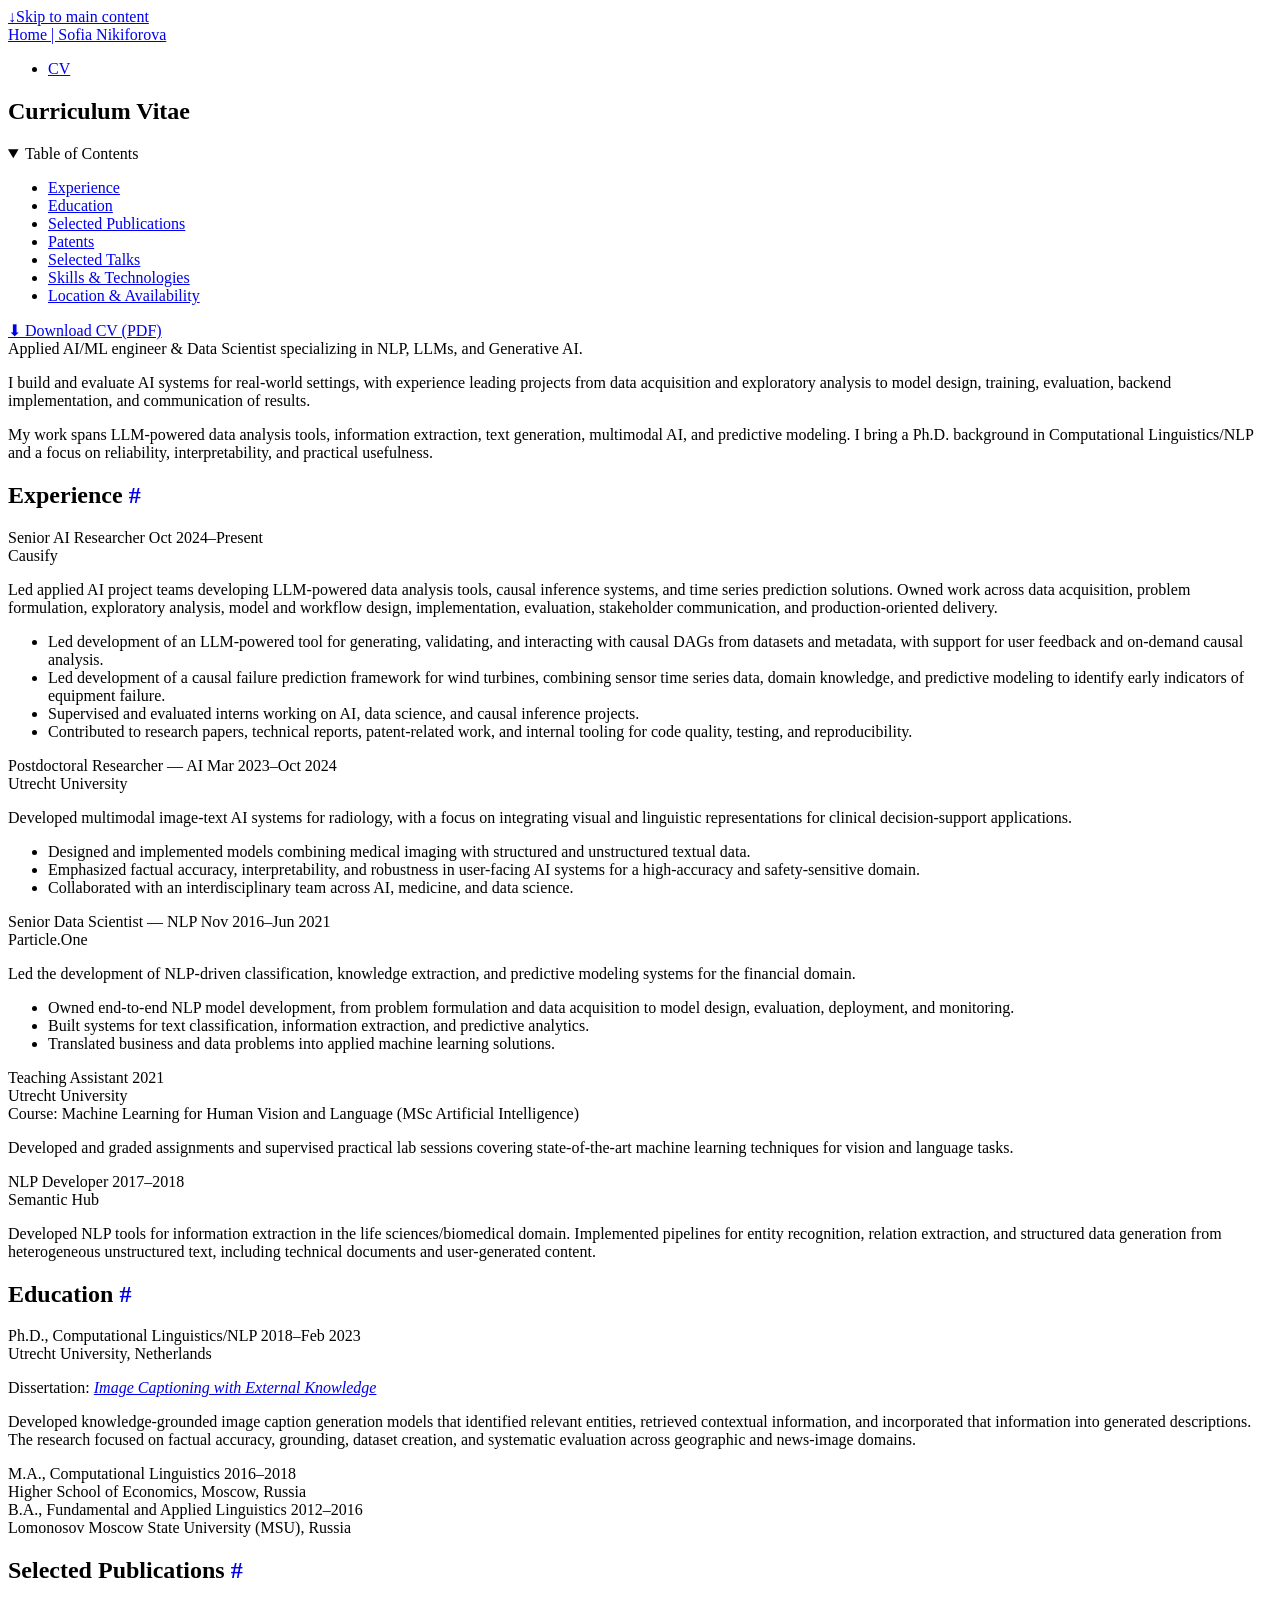
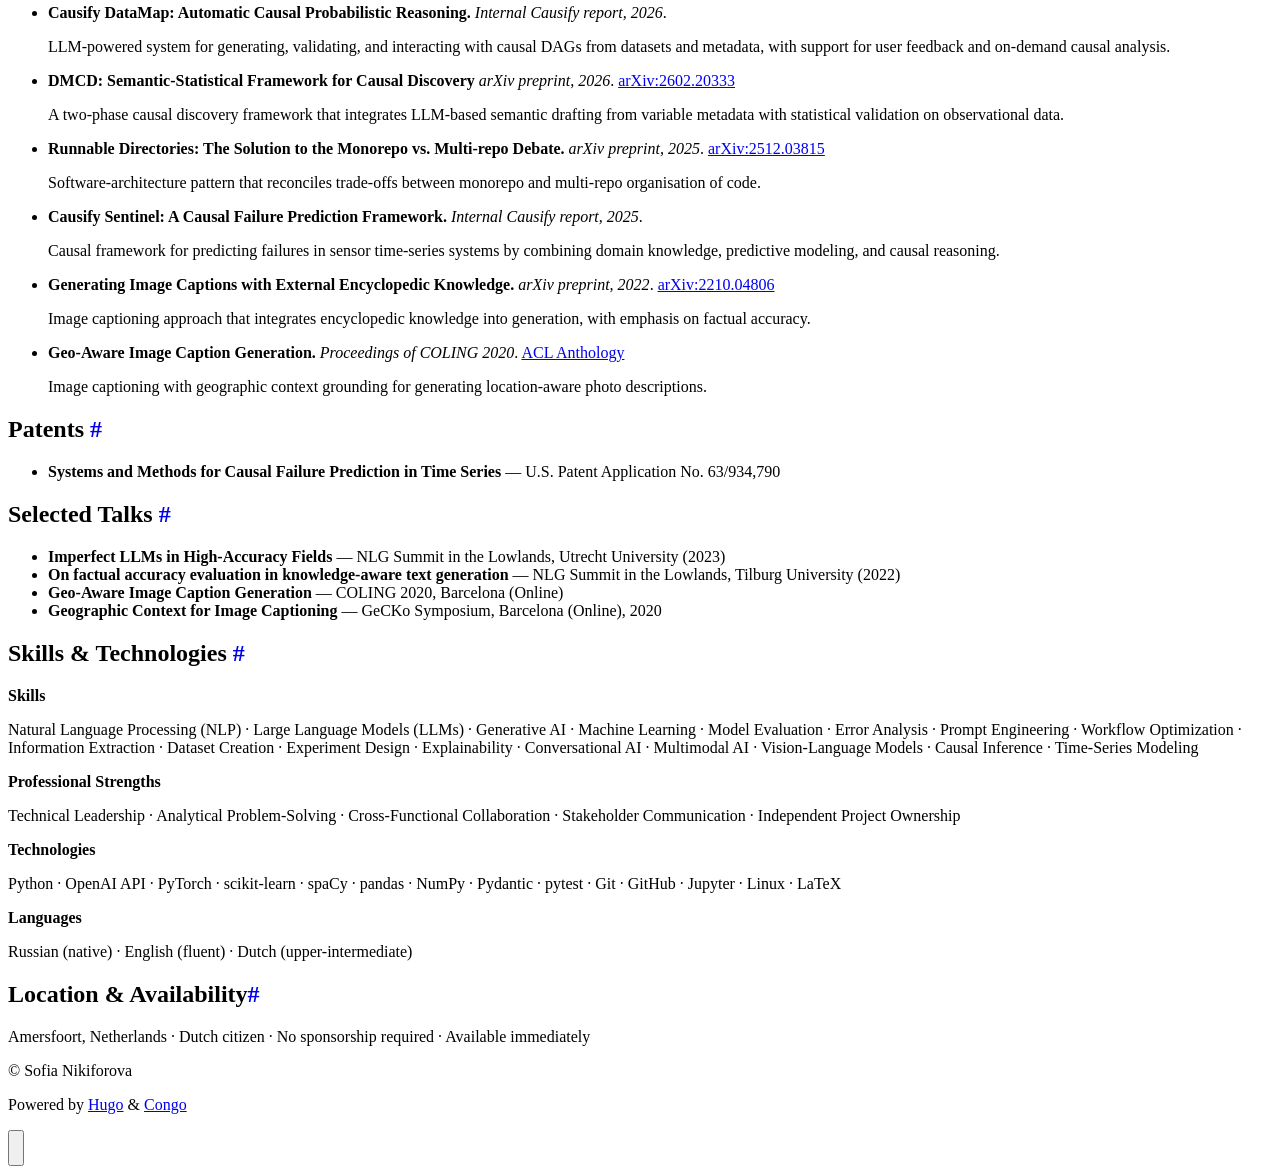
==== cv/index.html @ 7702ff97 "Update CV" ====
<!doctype html><html lang=en dir=ltr class=scroll-smooth data-default-appearance=light data-auto-appearance=true><head><meta charset=utf-8><meta name=viewport content="width=device-width,initial-scale=1"><meta name=theme-color content="#FFFFFF"><title>Curriculum Vitae &#183; Sofia Nikiforova</title><meta name=title content="Curriculum Vitae &#183; Sofia Nikiforova"><script type=text/javascript src=https://sonniki.github.io/js/appearance.min.8a082f81b27f3cb2ee528df0b0bdc39787034cf2cc34d4669fbc9977c929023c.js integrity="sha256-iggvgbJ/PLLuUo3wsL3Dl4cDTPLMNNRmn7yZd8kpAjw="></script><link type=text/css rel=stylesheet href=https://sonniki.github.io/css/main.bundle.min.de6f5c8f302bc5f2a1c1e09c4797aeeb0cb0e0ff5f4eeaa808aaedce26b57573.css integrity="sha256-3m9cjzArxfKhweCcR5eu6wyw4P9fTuqoCKrtzia1dXM="><meta name=description content="
      Curriculum vitae of Sofia Nikiforova.
    "><link rel=canonical href=https://sonniki.github.io/cv/><link rel=apple-touch-icon sizes=180x180 href=/apple-touch-icon.png><link rel=icon type=image/png sizes=32x32 href=/favicon-32x32.png><link rel=icon type=image/png sizes=16x16 href=/favicon-16x16.png><link rel=manifest href=/site.webmanifest><meta property="og:url" content="https://sonniki.github.io/cv/"><meta property="og:site_name" content="Sofia Nikiforova"><meta property="og:title" content="Curriculum Vitae"><meta property="og:description" content="Curriculum vitae of Sofia Nikiforova."><meta property="og:locale" content="en"><meta property="og:type" content="article"><meta name=twitter:card content="summary"><meta name=twitter:title content="Curriculum Vitae"><meta name=twitter:description content="Curriculum vitae of Sofia Nikiforova."><script type=application/ld+json>{"@context":"https://schema.org","@type":"Article","articleSection":"Sofia (Sonya) Nikiforova","name":"Curriculum Vitae","headline":"Curriculum Vitae","description":"Curriculum vitae of Sofia Nikiforova.","inLanguage":"en","url":"https:\/\/sonniki.github.io\/cv\/","author":{"@type":"Person","name":"Sofia (Sonya) Nikiforova"},"mainEntityOfPage":"true","wordCount":"833"}</script><script type=application/ld+json>{"@context":"https://schema.org","@type":"BreadcrumbList","itemListElement":[{"@type":"ListItem","item":"https://sonniki.github.io/","name":"Sofia ( Sonya) Nikiforova","position":1},{"@type":"ListItem","name":"Curriculum Vitae","position":2}]}</script><meta name=author content="Sofia (Sonya) Nikiforova"><link href=https://www.linkedin.com/in/sofia-nikiforova-730447131 rel=me><link href=https://github.com/sonniki rel=me><link href="https://scholar.google.com/citations?user=Tr-brwYAAAAJ&amp;hl=en&amp;oi=ao" rel=me></head><body class="m-auto flex h-screen max-w-7xl flex-col bg-neutral px-6 text-lg leading-7 text-neutral-900 dark:bg-neutral-800 dark:text-neutral sm:px-14 md:px-24 lg:px-32"><div id=the-top class="absolute flex self-center"><a class="-translate-y-8 rounded-b-lg bg-primary-200 px-3 py-1 text-sm focus:translate-y-0 dark:bg-neutral-600" href=#main-content><span class="pe-2 font-bold text-primary-600 dark:text-primary-400">&darr;</span>Skip to main content</a></div><header class="py-6 font-semibold text-neutral-900 dark:text-neutral sm:py-10 print:hidden"><nav class="flex items-start justify-between sm:items-center"><div class="flex flex-row items-center"><a class="decoration-primary-500 hover:underline hover:decoration-2 hover:underline-offset-2" rel=me href=/>Home | Sofia Nikiforova</a></div><ul class="flex list-none flex-col text-end sm:flex-row"><li class="group mb-1 sm:mb-0 sm:me-7 sm:last:me-0.5"><a href=/cv/ title="Curriculum Vitae"><span class="decoration-primary-500 group-hover:underline group-hover:decoration-2 group-hover:underline-offset-2">CV</span></a></li></ul></nav></header><div class="relative flex grow flex-col"><main id=main-content class=grow><article><header class=max-w-prose><h1 class="mb-8 mt-0 text-4xl font-extrabold text-neutral-900 dark:text-neutral">Curriculum Vitae</h1></header><section class="prose mt-0 flex max-w-full flex-col dark:prose-invert lg:flex-row"><div class="order-first px-0 lg:order-last lg:max-w-xs lg:ps-8"><div class="toc pe-5 lg:sticky lg:top-10 print:hidden"><details open class="-ms-5 mt-0 overflow-hidden rounded-lg ps-5"><summary class="block cursor-pointer bg-neutral-100 py-1 ps-5 text-lg font-semibold text-neutral-800 dark:bg-neutral-700 dark:text-neutral-100 lg:hidden">Table of Contents</summary><div class="border-s border-dotted border-neutral-300 py-2 ps-5 dark:border-neutral-600"><nav id=TableOfContents><ul><li><a href=#experience>Experience</a></li><li><a href=#education>Education</a></li><li><a href=#selected-publications>Selected Publications</a></li><li><a href=#patents>Patents</a></li><li><a href=#selected-talks>Selected Talks</a></li><li><a href=#skills--technologies>Skills & Technologies</a></li><li><a href=#location>Location & Availability</a></li></ul></nav></div></details></div></div><div class="min-h-0 min-w-0 max-w-prose grow"><a class="inline-block !rounded-md bg-primary-600 px-4 py-1 !text-neutral !no-underline hover:!bg-primary-500 dark:bg-primary-800 dark:hover:!bg-primary-700" href=/files/cv_sofia_nikiforova.pdf target=_blank download=cv_sofia_nikiforova.pdf role=button>⬇ Download CV (PDF)</a><div class="lead !mb-9 text-xl">Applied AI/ML engineer & Data Scientist specializing in NLP, LLMs, and Generative AI.</div><p>I build and evaluate AI systems for real-world settings, with experience leading projects from data acquisition and exploratory analysis to model design, training, evaluation, backend implementation, and communication of results.</p><p>My work spans LLM-powered data analysis tools, information extraction, text generation, multimodal AI, and predictive modeling. I bring a Ph.D. background in Computational Linguistics/NLP and a focus on reliability, interpretability, and practical usefulness.</p><h2 id=experience class="relative group">Experience <span class="absolute top-0 w-6 transition-opacity opacity-0 -start-6 not-prose group-hover:opacity-100"><a class="group-hover:text-primary-300 dark:group-hover:text-neutral-700" style=text-decoration-line:none!important href=#experience aria-label=Anchor>#</a></span></h2><div class=cv-entry><div class=cv-entry-head><span class=cv-title>Senior AI Researcher</span>
<span class=cv-date>Oct 2024&ndash;Present</span></div><div class=cv-org>Causify</div></div><p>Led applied AI project teams developing LLM-powered data analysis tools, causal inference systems, and time series prediction solutions. Owned work across data acquisition, problem formulation, exploratory analysis, model and workflow design, implementation, evaluation, stakeholder communication, and production-oriented delivery.</p><ul><li>Led development of an LLM-powered tool for generating, validating, and interacting with causal DAGs from datasets and metadata, with support for user feedback and on-demand causal analysis.</li><li>Led development of a causal failure prediction framework for wind turbines, combining sensor time series data, domain knowledge, and predictive modeling to identify early indicators of equipment failure.</li><li>Supervised and evaluated interns working on AI, data science, and causal inference projects.</li><li>Contributed to research papers, technical reports, patent-related work, and internal tooling for code quality, testing, and reproducibility.</li></ul><div class=cv-entry><div class=cv-entry-head><span class=cv-title>Postdoctoral Researcher &mdash; AI</span>
<span class=cv-date>Mar 2023&ndash;Oct 2024</span></div><div class=cv-org>Utrecht University</div></div><p>Developed multimodal image-text AI systems for radiology, with a focus on integrating visual and linguistic representations for clinical decision-support applications.</p><ul><li>Designed and implemented models combining medical imaging with structured and unstructured textual data.</li><li>Emphasized factual accuracy, interpretability, and robustness in user-facing AI systems for a high-accuracy and safety-sensitive domain.</li><li>Collaborated with an interdisciplinary team across AI, medicine, and data science.</li></ul><div class=cv-entry><div class=cv-entry-head><span class=cv-title>Senior Data Scientist &mdash; NLP</span>
<span class=cv-date>Nov 2016&ndash;Jun 2021</span></div><div class=cv-org>Particle.One</div></div><p>Led the development of NLP-driven classification, knowledge extraction, and
predictive modeling systems for the financial domain.</p><ul><li>Owned end-to-end NLP model development, from problem formulation and data acquisition to model design, evaluation, deployment, and monitoring.</li><li>Built systems for text classification, information extraction, and predictive analytics.</li><li>Translated business and data problems into applied machine learning solutions.</li></ul><div class=cv-entry><div class=cv-entry-head><span class=cv-title>Teaching Assistant</span>
<span class=cv-date>2021</span></div><div class=cv-org>Utrecht University</div><div class=cv-note>Course: Machine Learning for Human Vision and Language (MSc Artificial Intelligence)</div></div><p>Developed and graded assignments and supervised practical lab sessions covering state-of-the-art machine learning techniques for vision and language tasks.</p><div class=cv-entry><div class=cv-entry-head><span class=cv-title>NLP Developer</span>
<span class=cv-date>2017&ndash;2018</span></div><div class=cv-org>Semantic Hub</div></div><p>Developed NLP tools for information extraction in the life
sciences/biomedical domain. Implemented pipelines for entity recognition,
relation extraction, and structured data generation from heterogeneous
unstructured text, including technical documents and user-generated content.</p><h2 id=education class="relative group">Education <span class="absolute top-0 w-6 transition-opacity opacity-0 -start-6 not-prose group-hover:opacity-100"><a class="group-hover:text-primary-300 dark:group-hover:text-neutral-700" style=text-decoration-line:none!important href=#education aria-label=Anchor>#</a></span></h2><div class=cv-entry><div class=cv-entry-head><span class=cv-title>Ph.D., Computational Linguistics/NLP</span>
<span class=cv-date>2018&ndash;Feb 2023</span></div><div class=cv-org>Utrecht University, Netherlands</div></div><p>Dissertation: <a href=https://research-portal.uu.nl/en/publications/image-captioning-with-external-knowledge/ target=_blank rel=noreferrer><em>Image Captioning with External Knowledge</em></a></p><p>Developed knowledge-grounded image caption generation models that identified relevant entities, retrieved contextual information, and incorporated that information into generated descriptions. The research focused on factual accuracy, grounding, dataset creation, and systematic evaluation across geographic and news-image domains.</p><div class=cv-entry><div class=cv-entry-head><span class=cv-title>M.A., Computational Linguistics</span>
<span class=cv-date>2016&ndash;2018</span></div><div class=cv-org>Higher School of Economics, Moscow, Russia</div></div><div class=cv-entry><div class=cv-entry-head><span class=cv-title>B.A., Fundamental and Applied Linguistics</span>
<span class=cv-date>2012&ndash;2016</span></div><div class=cv-org>Lomonosov Moscow State University (MSU), Russia</div></div><h2 id=selected-publications class="relative group">Selected Publications <span class="absolute top-0 w-6 transition-opacity opacity-0 -start-6 not-prose group-hover:opacity-100"><a class="group-hover:text-primary-300 dark:group-hover:text-neutral-700" style=text-decoration-line:none!important href=#selected-publications aria-label=Anchor>#</a></span></h2><ul><li><p><strong>Causify DataMap: Automatic Causal Probabilistic Reasoning.</strong> <em>Internal Causify report, 2026</em>.</p><p><span class=pub-summary>LLM-powered system for generating, validating, and interacting with causal DAGs from datasets and metadata, with support for user feedback and on-demand causal analysis.</span></p></li><li><p><strong>DMCD: Semantic-Statistical Framework for Causal Discovery</strong> <em>arXiv preprint, 2026</em>. <a href=https://arxiv.org/abs/2602.20333 target=_blank rel=noreferrer>arXiv:2602.20333</a></p><p><span class=pub-summary>A two-phase causal discovery framework that integrates LLM-based semantic drafting from variable metadata with statistical validation on observational data.</span></p></li><li><p><strong>Runnable Directories: The Solution to the Monorepo vs. Multi-repo Debate.</strong> <em>arXiv preprint, 2025</em>. <a href=https://arxiv.org/abs/2512.03815 target=_blank rel=noreferrer>arXiv:2512.03815</a></p><p><span class=pub-summary>Software-architecture pattern that reconciles trade-offs between monorepo and multi-repo organisation of code.</span></p></li><li><p><strong>Causify Sentinel: A Causal Failure Prediction Framework.</strong> <em>Internal Causify report, 2025</em>.</p><p><span class=pub-summary>Causal framework for predicting failures in sensor time-series systems by combining domain knowledge, predictive modeling, and causal reasoning.</span></p></li><li><p><strong>Generating Image Captions with External Encyclopedic Knowledge.</strong> <em>arXiv preprint, 2022</em>. <a href=https://arxiv.org/abs/2210.04806 target=_blank rel=noreferrer>arXiv:2210.04806</a></p><p><span class=pub-summary>Image captioning approach that integrates encyclopedic knowledge into generation, with emphasis on factual accuracy.</span></p></li><li><p><strong>Geo-Aware Image Caption Generation.</strong> <em>Proceedings of COLING 2020</em>. <a href=https://aclanthology.org/2020.coling-main.280/ target=_blank rel=noreferrer>ACL Anthology</a></p><p><span class=pub-summary>Image captioning with geographic context grounding for generating location-aware photo descriptions.</span></p></li></ul><h2 id=patents class="relative group">Patents <span class="absolute top-0 w-6 transition-opacity opacity-0 -start-6 not-prose group-hover:opacity-100"><a class="group-hover:text-primary-300 dark:group-hover:text-neutral-700" style=text-decoration-line:none!important href=#patents aria-label=Anchor>#</a></span></h2><ul><li><strong>Systems and Methods for Causal Failure Prediction in Time Series</strong> — U.S. Patent Application No. 63/934,790</li></ul><h2 id=selected-talks class="relative group">Selected Talks <span class="absolute top-0 w-6 transition-opacity opacity-0 -start-6 not-prose group-hover:opacity-100"><a class="group-hover:text-primary-300 dark:group-hover:text-neutral-700" style=text-decoration-line:none!important href=#selected-talks aria-label=Anchor>#</a></span></h2><ul><li><strong>Imperfect LLMs in High-Accuracy Fields</strong> — NLG Summit in the Lowlands, Utrecht University (2023)</li><li><strong>On factual accuracy evaluation in knowledge-aware text generation</strong> — NLG Summit in the Lowlands, Tilburg University (2022)</li><li><strong>Geo-Aware Image Caption Generation</strong> — COLING 2020, Barcelona (Online)</li><li><strong>Geographic Context for Image Captioning</strong> — GeCKo Symposium, Barcelona (Online), 2020</li></ul><h2 id=skills--technologies class="relative group">Skills & Technologies <span class="absolute top-0 w-6 transition-opacity opacity-0 -start-6 not-prose group-hover:opacity-100"><a class="group-hover:text-primary-300 dark:group-hover:text-neutral-700" style=text-decoration-line:none!important href=#skills--technologies aria-label=Anchor>#</a></span></h2><p><strong>Skills</strong></p><p>Natural Language Processing (NLP) · Large Language Models (LLMs) · Generative AI · Machine Learning · Model Evaluation · Error Analysis · Prompt Engineering · Workflow Optimization · Information Extraction · Dataset Creation · Experiment Design · Explainability · Conversational AI · Multimodal AI · Vision-Language Models · Causal Inference · Time-Series Modeling</p><p><strong>Professional Strengths</strong></p><p>Technical Leadership · Analytical Problem-Solving · Cross-Functional Collaboration · Stakeholder Communication · Independent Project Ownership</p><p><strong>Technologies</strong></p><p>Python · OpenAI API · PyTorch · scikit-learn · spaCy · pandas · NumPy · Pydantic · pytest · Git · GitHub · Jupyter · Linux · LaTeX</p><p><strong>Languages</strong></p><p>Russian (native) · English (fluent) · Dutch (upper-intermediate)</p><h2 id=location class="relative group">Location & Availability<span class="absolute top-0 w-6 transition-opacity opacity-0 -start-6 not-prose group-hover:opacity-100"><a class="group-hover:text-primary-300 dark:group-hover:text-neutral-700" style=text-decoration-line:none!important href=#location aria-label=Anchor>#</a></span></h2><p>Amersfoort, Netherlands · Dutch citizen · No sponsorship required · Available immediately</p></div></section><footer class="max-w-prose pt-8 print:hidden"></footer></article></main><div class="pointer-events-none absolute bottom-0 end-0 top-[100vh] w-12" id=to-top hidden=true><a href=#the-top class="pointer-events-auto sticky top-[calc(100vh-5.5rem)] flex h-12 w-12 items-center justify-center rounded-full bg-neutral/50 text-xl text-neutral-700 backdrop-blur hover:text-primary-600 dark:bg-neutral-800/50 dark:text-neutral dark:hover:text-primary-400" aria-label="Scroll to top" title="Scroll to top">&uarr;</a></div><footer class="py-10 print:hidden"><div class="flex items-center justify-between"><div><p class="text-sm text-neutral-500 dark:text-neutral-400">© Sofia Nikiforova</p><p class="text-xs text-neutral-500 dark:text-neutral-400">Powered by <a class="hover:underline hover:decoration-primary-400 hover:text-primary-500" href=https://gohugo.io/ target=_blank rel="noopener noreferrer">Hugo</a> & <a class="hover:underline hover:decoration-primary-400 hover:text-primary-500" href=https://github.com/jpanther/congo target=_blank rel="noopener noreferrer">Congo</a></p></div><div class="flex flex-row items-center"><div class="me-14 cursor-pointer text-sm text-neutral-700 hover:text-primary-600 dark:text-neutral dark:hover:text-primary-400"><button id=appearance-switcher-0 type=button aria-label="appearance switcher"><div class="flex h-12 w-12 items-center justify-center dark:hidden" title="Switch to dark appearance"><span class="icon relative inline-block px-1 align-text-bottom"><svg viewBox="0 0 512 512"><path fill="currentColor" d="M32 256C32 132.2 132.3 32 255.8 32c11.36.0 29.7 1.668 40.9 3.746 9.616 1.777 11.75 14.63 3.279 19.44C245 86.5 211.2 144.6 211.2 207.8c0 109.7 99.71 193 208.3 172.3 9.561-1.805 16.28 9.324 10.11 16.95C387.9 448.6 324.8 480 255.8 480 132.1 480 32 379.6 32 256z"/></svg></span></div><div class="hidden h-12 w-12 items-center justify-center dark:flex" title="Switch to light appearance"><span class="icon relative inline-block px-1 align-text-bottom"><svg viewBox="0 0 512 512"><path fill="currentColor" d="M256 159.1c-53.02.0-95.1 42.98-95.1 95.1s41.2 96.9 95.1 96.9 95.1-42.98 95.1-95.1S309 159.1 256 159.1zM509.3 347l-63.2-91.9 63.15-91.01c6.332-9.125 1.104-21.74-9.826-23.72l-109-19.7-19.7-109c-1.975-10.93-14.59-16.16-23.72-9.824L256 65.89 164.1 2.736c-9.125-6.332-21.74-1.107-23.72 9.824L121.6 121.6 12.56 141.3C1.633 143.2-3.596 155.9 2.736 164.1L65.89 256 2.74 347.01c-6.332 9.125-1.105 21.74 9.824 23.72l109 19.7 19.7 109c1.975 10.93 14.59 16.16 23.72 9.824L256 446.1l91.01 63.15c9.127 6.334 21.75 1.107 23.72-9.822l19.7-109 109-19.7C510.4 368.8 515.6 356.1 509.3 347zM256 383.1c-70.69.0-127.1-57.31-127.1-127.1.0-70.69 57.31-127.1 127.1-127.1S383.1 186.2 383.1 256c0 70.7-56.4 127.1-127.1 127.1z"/></svg></span></div></button></div></div></div></footer></div></body></html>
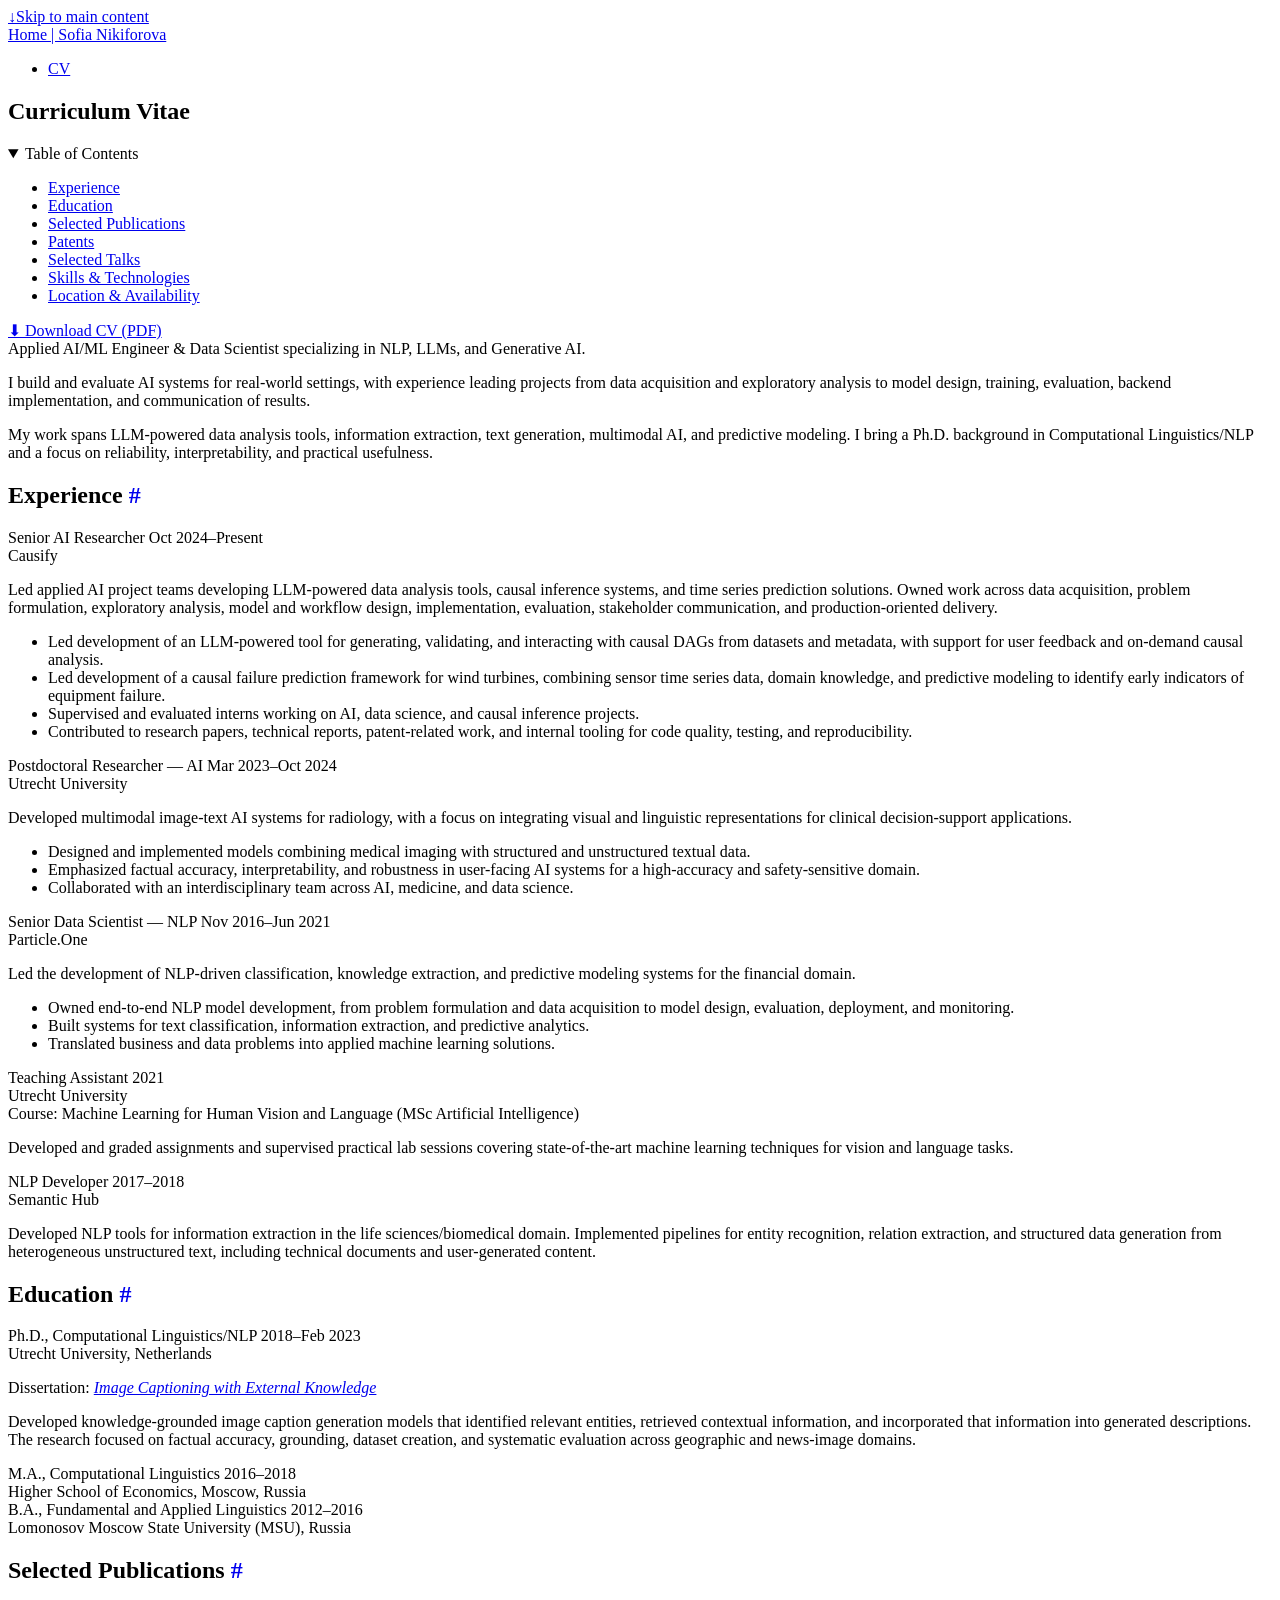
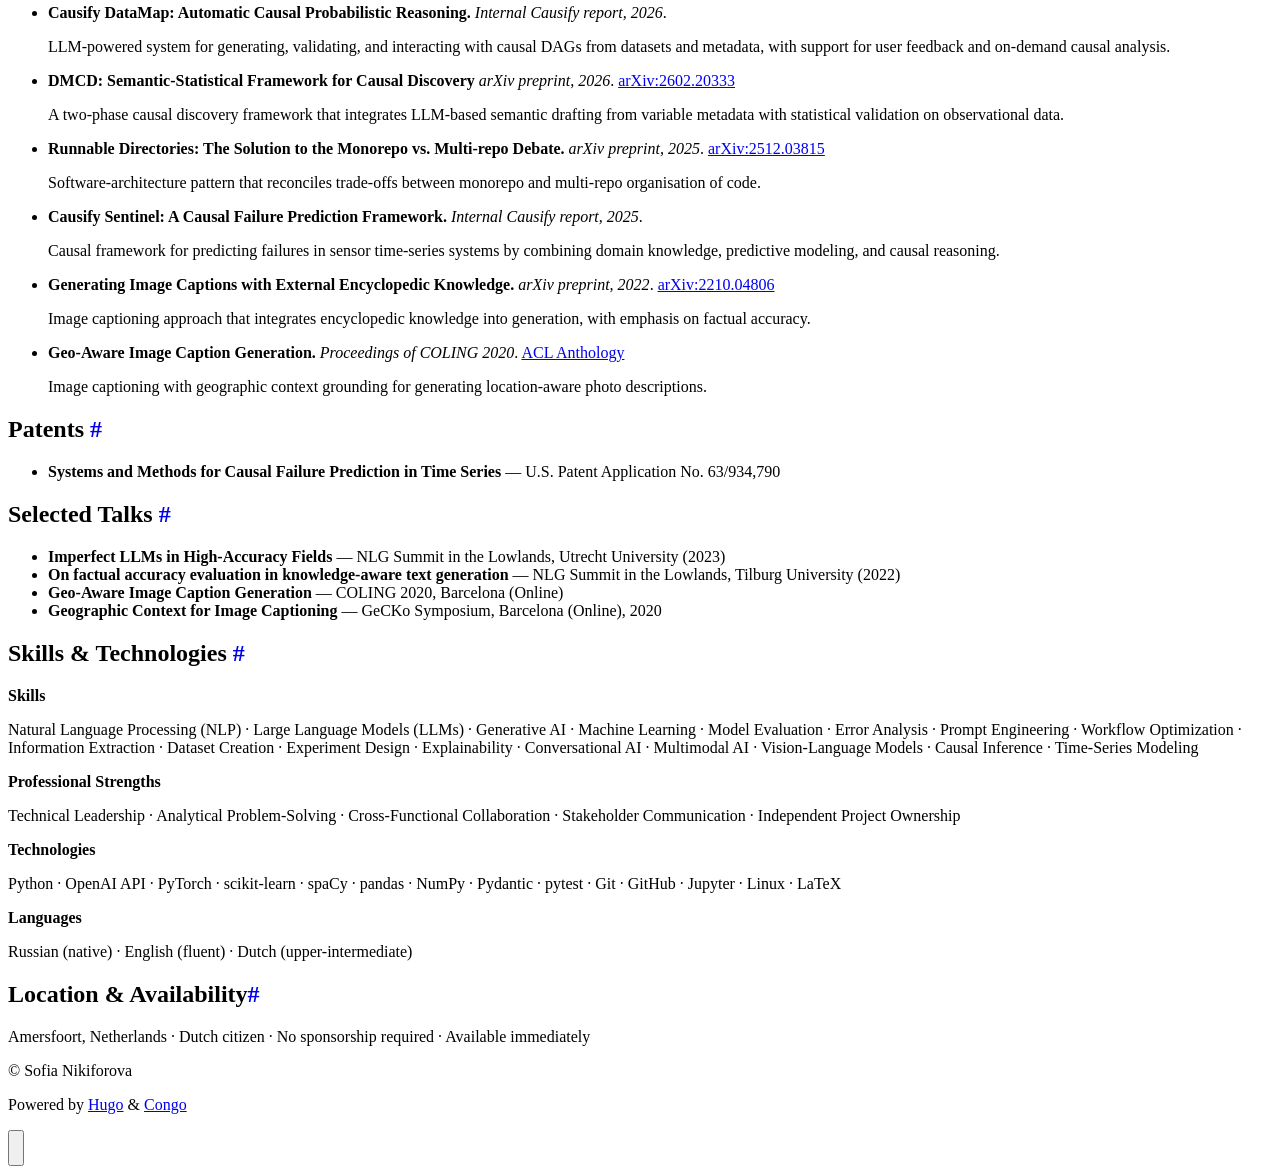
==== commit f14e8a0c: "Fix nit" ====
--- a/cv/index.html
+++ b/cv/index.html
@@ -1,6 +1,6 @@
 <!doctype html><html lang=en dir=ltr class=scroll-smooth data-default-appearance=light data-auto-appearance=true><head><meta charset=utf-8><meta name=viewport content="width=device-width,initial-scale=1"><meta name=theme-color content="#FFFFFF"><title>Curriculum Vitae &#183; Sofia Nikiforova</title><meta name=title content="Curriculum Vitae &#183; Sofia Nikiforova"><script type=text/javascript src=https://sonniki.github.io/js/appearance.min.8a082f81b27f3cb2ee528df0b0bdc39787034cf2cc34d4669fbc9977c929023c.js integrity="sha256-iggvgbJ/PLLuUo3wsL3Dl4cDTPLMNNRmn7yZd8kpAjw="></script><link type=text/css rel=stylesheet href=https://sonniki.github.io/css/main.bundle.min.de6f5c8f302bc5f2a1c1e09c4797aeeb0cb0e0ff5f4eeaa808aaedce26b57573.css integrity="sha256-3m9cjzArxfKhweCcR5eu6wyw4P9fTuqoCKrtzia1dXM="><meta name=description content="
       Curriculum vitae of Sofia Nikiforova.
-    "><link rel=canonical href=https://sonniki.github.io/cv/><link rel=apple-touch-icon sizes=180x180 href=/apple-touch-icon.png><link rel=icon type=image/png sizes=32x32 href=/favicon-32x32.png><link rel=icon type=image/png sizes=16x16 href=/favicon-16x16.png><link rel=manifest href=/site.webmanifest><meta property="og:url" content="https://sonniki.github.io/cv/"><meta property="og:site_name" content="Sofia Nikiforova"><meta property="og:title" content="Curriculum Vitae"><meta property="og:description" content="Curriculum vitae of Sofia Nikiforova."><meta property="og:locale" content="en"><meta property="og:type" content="article"><meta name=twitter:card content="summary"><meta name=twitter:title content="Curriculum Vitae"><meta name=twitter:description content="Curriculum vitae of Sofia Nikiforova."><script type=application/ld+json>{"@context":"https://schema.org","@type":"Article","articleSection":"Sofia (Sonya) Nikiforova","name":"Curriculum Vitae","headline":"Curriculum Vitae","description":"Curriculum vitae of Sofia Nikiforova.","inLanguage":"en","url":"https:\/\/sonniki.github.io\/cv\/","author":{"@type":"Person","name":"Sofia (Sonya) Nikiforova"},"mainEntityOfPage":"true","wordCount":"833"}</script><script type=application/ld+json>{"@context":"https://schema.org","@type":"BreadcrumbList","itemListElement":[{"@type":"ListItem","item":"https://sonniki.github.io/","name":"Sofia ( Sonya) Nikiforova","position":1},{"@type":"ListItem","name":"Curriculum Vitae","position":2}]}</script><meta name=author content="Sofia (Sonya) Nikiforova"><link href=https://www.linkedin.com/in/sofia-nikiforova-730447131 rel=me><link href=https://github.com/sonniki rel=me><link href="https://scholar.google.com/citations?user=Tr-brwYAAAAJ&amp;hl=en&amp;oi=ao" rel=me></head><body class="m-auto flex h-screen max-w-7xl flex-col bg-neutral px-6 text-lg leading-7 text-neutral-900 dark:bg-neutral-800 dark:text-neutral sm:px-14 md:px-24 lg:px-32"><div id=the-top class="absolute flex self-center"><a class="-translate-y-8 rounded-b-lg bg-primary-200 px-3 py-1 text-sm focus:translate-y-0 dark:bg-neutral-600" href=#main-content><span class="pe-2 font-bold text-primary-600 dark:text-primary-400">&darr;</span>Skip to main content</a></div><header class="py-6 font-semibold text-neutral-900 dark:text-neutral sm:py-10 print:hidden"><nav class="flex items-start justify-between sm:items-center"><div class="flex flex-row items-center"><a class="decoration-primary-500 hover:underline hover:decoration-2 hover:underline-offset-2" rel=me href=/>Home | Sofia Nikiforova</a></div><ul class="flex list-none flex-col text-end sm:flex-row"><li class="group mb-1 sm:mb-0 sm:me-7 sm:last:me-0.5"><a href=/cv/ title="Curriculum Vitae"><span class="decoration-primary-500 group-hover:underline group-hover:decoration-2 group-hover:underline-offset-2">CV</span></a></li></ul></nav></header><div class="relative flex grow flex-col"><main id=main-content class=grow><article><header class=max-w-prose><h1 class="mb-8 mt-0 text-4xl font-extrabold text-neutral-900 dark:text-neutral">Curriculum Vitae</h1></header><section class="prose mt-0 flex max-w-full flex-col dark:prose-invert lg:flex-row"><div class="order-first px-0 lg:order-last lg:max-w-xs lg:ps-8"><div class="toc pe-5 lg:sticky lg:top-10 print:hidden"><details open class="-ms-5 mt-0 overflow-hidden rounded-lg ps-5"><summary class="block cursor-pointer bg-neutral-100 py-1 ps-5 text-lg font-semibold text-neutral-800 dark:bg-neutral-700 dark:text-neutral-100 lg:hidden">Table of Contents</summary><div class="border-s border-dotted border-neutral-300 py-2 ps-5 dark:border-neutral-600"><nav id=TableOfContents><ul><li><a href=#experience>Experience</a></li><li><a href=#education>Education</a></li><li><a href=#selected-publications>Selected Publications</a></li><li><a href=#patents>Patents</a></li><li><a href=#selected-talks>Selected Talks</a></li><li><a href=#skills--technologies>Skills & Technologies</a></li><li><a href=#location>Location & Availability</a></li></ul></nav></div></details></div></div><div class="min-h-0 min-w-0 max-w-prose grow"><a class="inline-block !rounded-md bg-primary-600 px-4 py-1 !text-neutral !no-underline hover:!bg-primary-500 dark:bg-primary-800 dark:hover:!bg-primary-700" href=/files/cv_sofia_nikiforova.pdf target=_blank download=cv_sofia_nikiforova.pdf role=button>⬇ Download CV (PDF)</a><div class="lead !mb-9 text-xl">Applied AI/ML engineer & Data Scientist specializing in NLP, LLMs, and Generative AI.</div><p>I build and evaluate AI systems for real-world settings, with experience leading projects from data acquisition and exploratory analysis to model design, training, evaluation, backend implementation, and communication of results.</p><p>My work spans LLM-powered data analysis tools, information extraction, text generation, multimodal AI, and predictive modeling. I bring a Ph.D. background in Computational Linguistics/NLP and a focus on reliability, interpretability, and practical usefulness.</p><h2 id=experience class="relative group">Experience <span class="absolute top-0 w-6 transition-opacity opacity-0 -start-6 not-prose group-hover:opacity-100"><a class="group-hover:text-primary-300 dark:group-hover:text-neutral-700" style=text-decoration-line:none!important href=#experience aria-label=Anchor>#</a></span></h2><div class=cv-entry><div class=cv-entry-head><span class=cv-title>Senior AI Researcher</span>
+    "><link rel=canonical href=https://sonniki.github.io/cv/><link rel=apple-touch-icon sizes=180x180 href=/apple-touch-icon.png><link rel=icon type=image/png sizes=32x32 href=/favicon-32x32.png><link rel=icon type=image/png sizes=16x16 href=/favicon-16x16.png><link rel=manifest href=/site.webmanifest><meta property="og:url" content="https://sonniki.github.io/cv/"><meta property="og:site_name" content="Sofia Nikiforova"><meta property="og:title" content="Curriculum Vitae"><meta property="og:description" content="Curriculum vitae of Sofia Nikiforova."><meta property="og:locale" content="en"><meta property="og:type" content="article"><meta name=twitter:card content="summary"><meta name=twitter:title content="Curriculum Vitae"><meta name=twitter:description content="Curriculum vitae of Sofia Nikiforova."><script type=application/ld+json>{"@context":"https://schema.org","@type":"Article","articleSection":"Sofia (Sonya) Nikiforova","name":"Curriculum Vitae","headline":"Curriculum Vitae","description":"Curriculum vitae of Sofia Nikiforova.","inLanguage":"en","url":"https:\/\/sonniki.github.io\/cv\/","author":{"@type":"Person","name":"Sofia (Sonya) Nikiforova"},"mainEntityOfPage":"true","wordCount":"833"}</script><script type=application/ld+json>{"@context":"https://schema.org","@type":"BreadcrumbList","itemListElement":[{"@type":"ListItem","item":"https://sonniki.github.io/","name":"Sofia ( Sonya) Nikiforova","position":1},{"@type":"ListItem","name":"Curriculum Vitae","position":2}]}</script><meta name=author content="Sofia (Sonya) Nikiforova"><link href=https://www.linkedin.com/in/sofia-nikiforova-730447131 rel=me><link href=https://github.com/sonniki rel=me><link href="https://scholar.google.com/citations?user=Tr-brwYAAAAJ&amp;hl=en&amp;oi=ao" rel=me></head><body class="m-auto flex h-screen max-w-7xl flex-col bg-neutral px-6 text-lg leading-7 text-neutral-900 dark:bg-neutral-800 dark:text-neutral sm:px-14 md:px-24 lg:px-32"><div id=the-top class="absolute flex self-center"><a class="-translate-y-8 rounded-b-lg bg-primary-200 px-3 py-1 text-sm focus:translate-y-0 dark:bg-neutral-600" href=#main-content><span class="pe-2 font-bold text-primary-600 dark:text-primary-400">&darr;</span>Skip to main content</a></div><header class="py-6 font-semibold text-neutral-900 dark:text-neutral sm:py-10 print:hidden"><nav class="flex items-start justify-between sm:items-center"><div class="flex flex-row items-center"><a class="decoration-primary-500 hover:underline hover:decoration-2 hover:underline-offset-2" rel=me href=/>Home | Sofia Nikiforova</a></div><ul class="flex list-none flex-col text-end sm:flex-row"><li class="group mb-1 sm:mb-0 sm:me-7 sm:last:me-0.5"><a href=/cv/ title="Curriculum Vitae"><span class="decoration-primary-500 group-hover:underline group-hover:decoration-2 group-hover:underline-offset-2">CV</span></a></li></ul></nav></header><div class="relative flex grow flex-col"><main id=main-content class=grow><article><header class=max-w-prose><h1 class="mb-8 mt-0 text-4xl font-extrabold text-neutral-900 dark:text-neutral">Curriculum Vitae</h1></header><section class="prose mt-0 flex max-w-full flex-col dark:prose-invert lg:flex-row"><div class="order-first px-0 lg:order-last lg:max-w-xs lg:ps-8"><div class="toc pe-5 lg:sticky lg:top-10 print:hidden"><details open class="-ms-5 mt-0 overflow-hidden rounded-lg ps-5"><summary class="block cursor-pointer bg-neutral-100 py-1 ps-5 text-lg font-semibold text-neutral-800 dark:bg-neutral-700 dark:text-neutral-100 lg:hidden">Table of Contents</summary><div class="border-s border-dotted border-neutral-300 py-2 ps-5 dark:border-neutral-600"><nav id=TableOfContents><ul><li><a href=#experience>Experience</a></li><li><a href=#education>Education</a></li><li><a href=#selected-publications>Selected Publications</a></li><li><a href=#patents>Patents</a></li><li><a href=#selected-talks>Selected Talks</a></li><li><a href=#skills--technologies>Skills & Technologies</a></li><li><a href=#location>Location & Availability</a></li></ul></nav></div></details></div></div><div class="min-h-0 min-w-0 max-w-prose grow"><a class="inline-block !rounded-md bg-primary-600 px-4 py-1 !text-neutral !no-underline hover:!bg-primary-500 dark:bg-primary-800 dark:hover:!bg-primary-700" href=/files/cv_sofia_nikiforova.pdf target=_blank download=cv_sofia_nikiforova.pdf role=button>⬇ Download CV (PDF)</a><div class="lead !mb-9 text-xl">Applied AI/ML Engineer & Data Scientist specializing in NLP, LLMs, and Generative AI.</div><p>I build and evaluate AI systems for real-world settings, with experience leading projects from data acquisition and exploratory analysis to model design, training, evaluation, backend implementation, and communication of results.</p><p>My work spans LLM-powered data analysis tools, information extraction, text generation, multimodal AI, and predictive modeling. I bring a Ph.D. background in Computational Linguistics/NLP and a focus on reliability, interpretability, and practical usefulness.</p><h2 id=experience class="relative group">Experience <span class="absolute top-0 w-6 transition-opacity opacity-0 -start-6 not-prose group-hover:opacity-100"><a class="group-hover:text-primary-300 dark:group-hover:text-neutral-700" style=text-decoration-line:none!important href=#experience aria-label=Anchor>#</a></span></h2><div class=cv-entry><div class=cv-entry-head><span class=cv-title>Senior AI Researcher</span>
 <span class=cv-date>Oct 2024&ndash;Present</span></div><div class=cv-org>Causify</div></div><p>Led applied AI project teams developing LLM-powered data analysis tools, causal inference systems, and time series prediction solutions. Owned work across data acquisition, problem formulation, exploratory analysis, model and workflow design, implementation, evaluation, stakeholder communication, and production-oriented delivery.</p><ul><li>Led development of an LLM-powered tool for generating, validating, and interacting with causal DAGs from datasets and metadata, with support for user feedback and on-demand causal analysis.</li><li>Led development of a causal failure prediction framework for wind turbines, combining sensor time series data, domain knowledge, and predictive modeling to identify early indicators of equipment failure.</li><li>Supervised and evaluated interns working on AI, data science, and causal inference projects.</li><li>Contributed to research papers, technical reports, patent-related work, and internal tooling for code quality, testing, and reproducibility.</li></ul><div class=cv-entry><div class=cv-entry-head><span class=cv-title>Postdoctoral Researcher &mdash; AI</span>
 <span class=cv-date>Mar 2023&ndash;Oct 2024</span></div><div class=cv-org>Utrecht University</div></div><p>Developed multimodal image-text AI systems for radiology, with a focus on integrating visual and linguistic representations for clinical decision-support applications.</p><ul><li>Designed and implemented models combining medical imaging with structured and unstructured textual data.</li><li>Emphasized factual accuracy, interpretability, and robustness in user-facing AI systems for a high-accuracy and safety-sensitive domain.</li><li>Collaborated with an interdisciplinary team across AI, medicine, and data science.</li></ul><div class=cv-entry><div class=cv-entry-head><span class=cv-title>Senior Data Scientist &mdash; NLP</span>
 <span class=cv-date>Nov 2016&ndash;Jun 2021</span></div><div class=cv-org>Particle.One</div></div><p>Led the development of NLP-driven classification, knowledge extraction, and
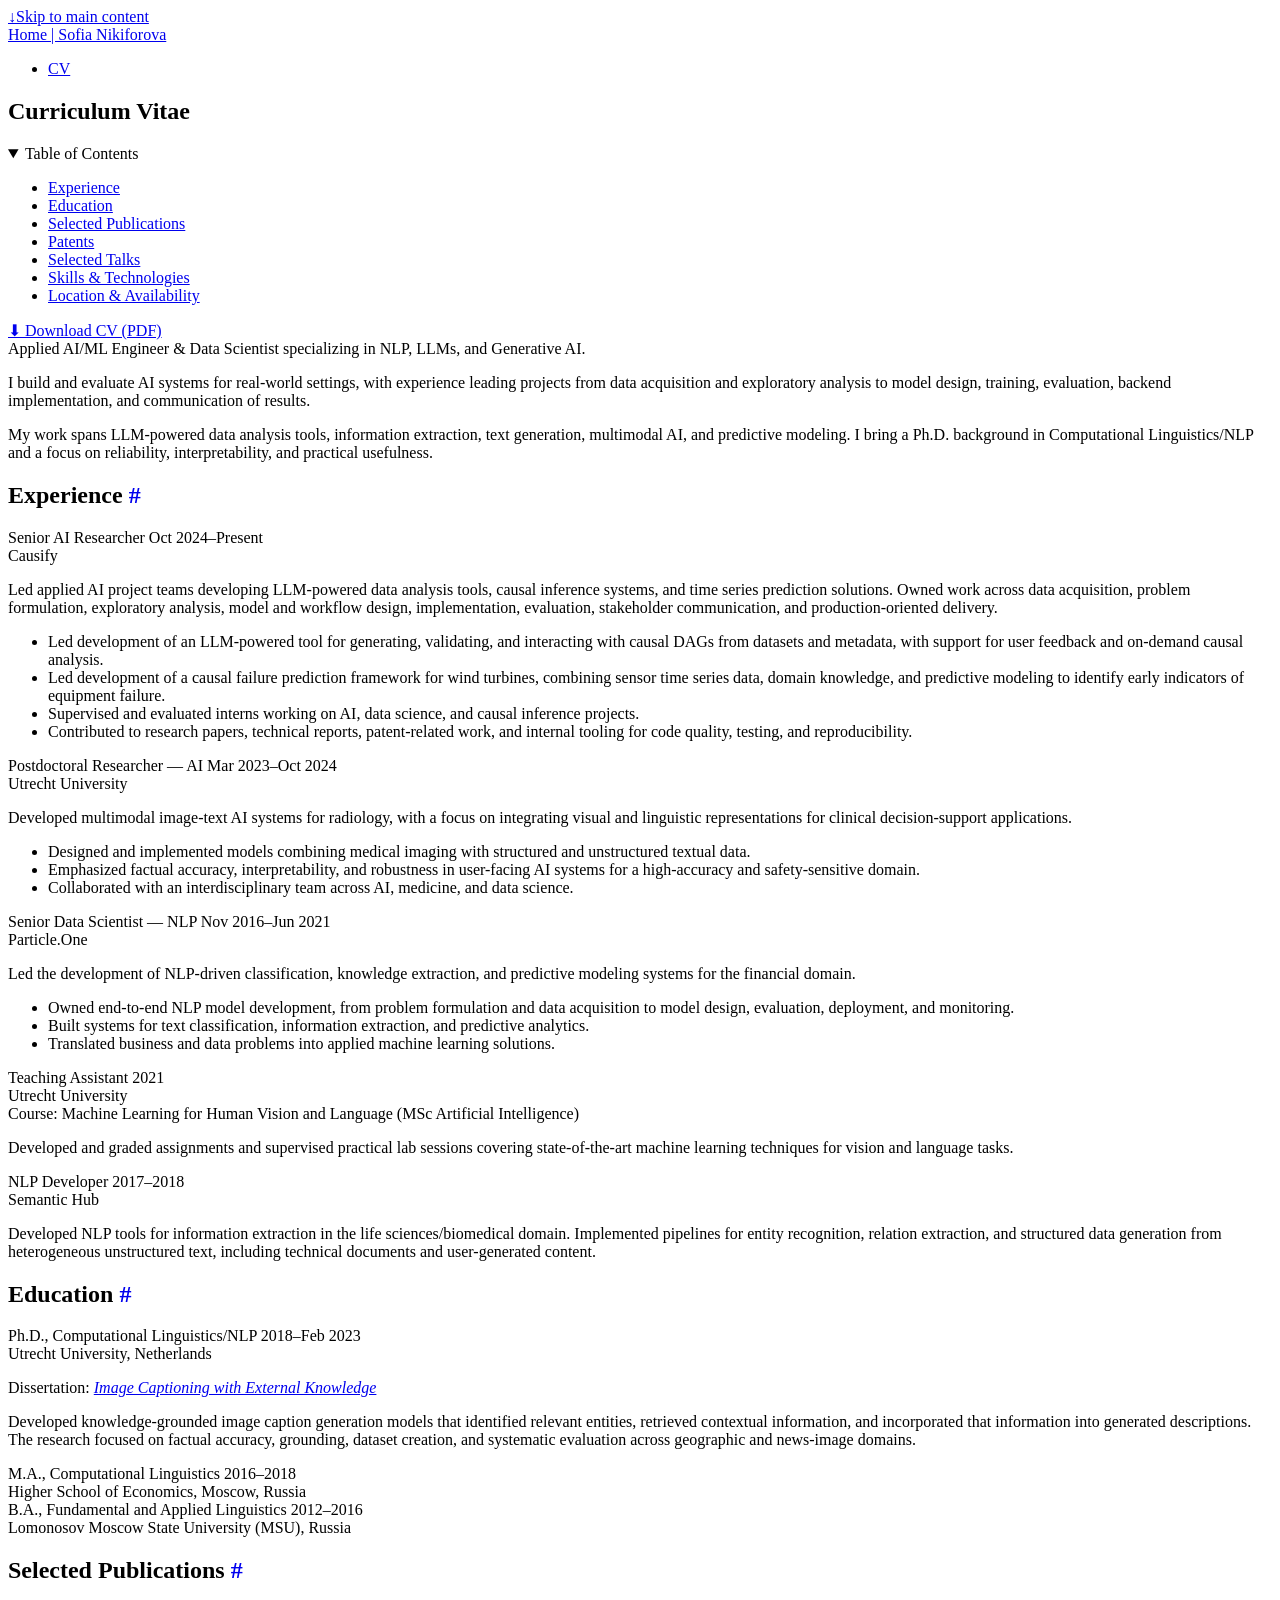
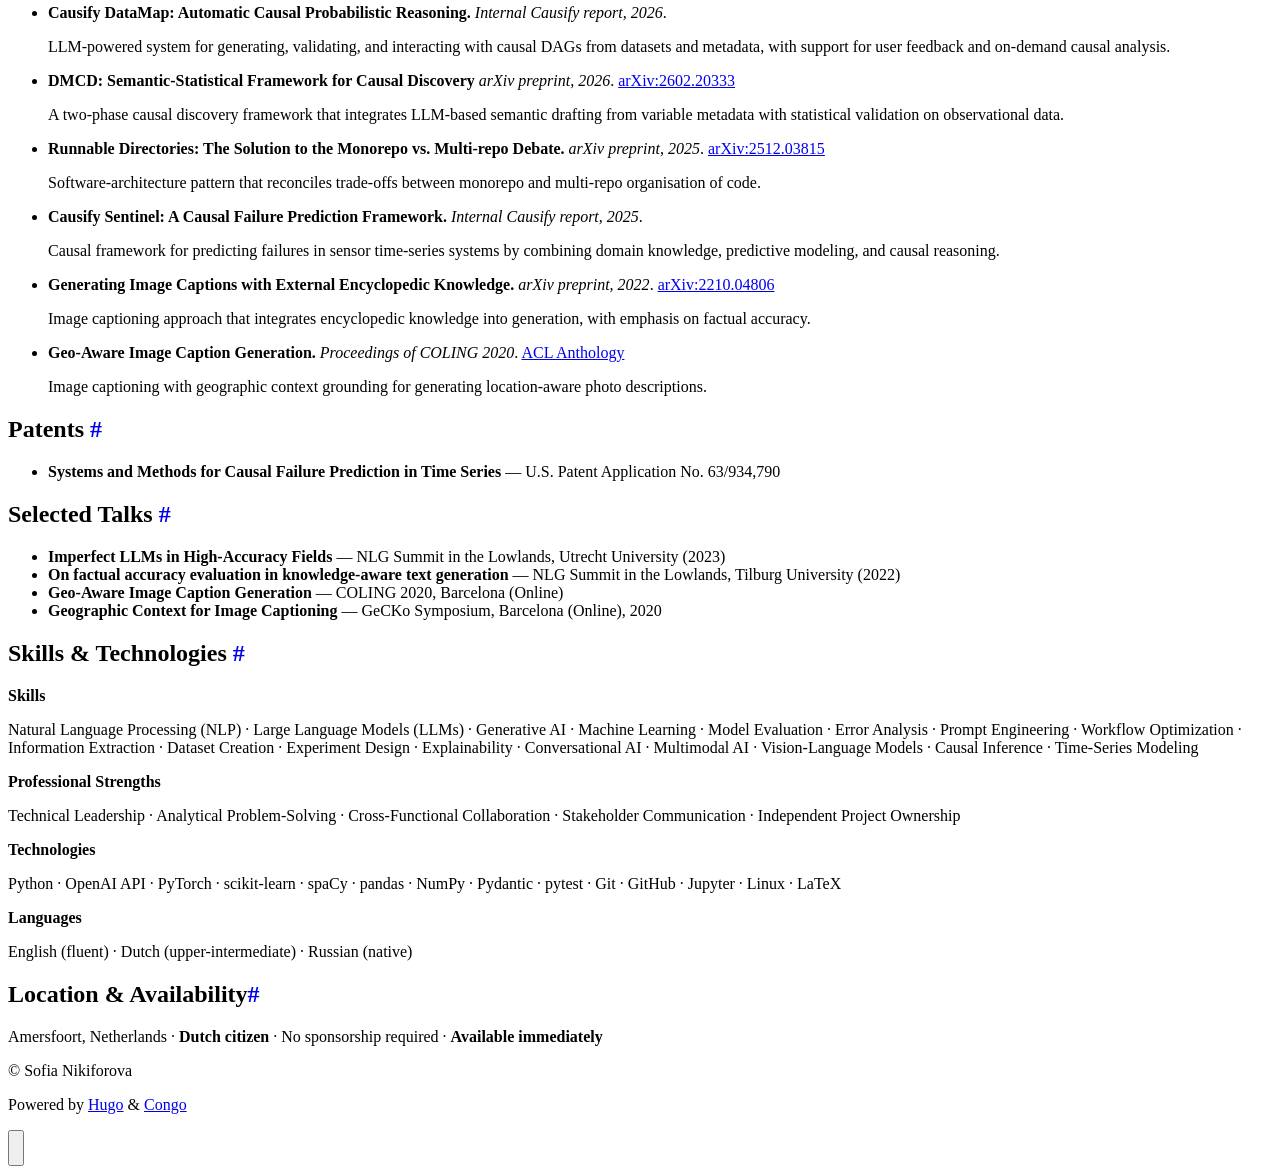
==== commit 0b40878e: "Highlight" ====
--- a/cv/index.html
+++ b/cv/index.html
@@ -12,4 +12,4 @@
 unstructured text, including technical documents and user-generated content.</p><h2 id=education class="relative group">Education <span class="absolute top-0 w-6 transition-opacity opacity-0 -start-6 not-prose group-hover:opacity-100"><a class="group-hover:text-primary-300 dark:group-hover:text-neutral-700" style=text-decoration-line:none!important href=#education aria-label=Anchor>#</a></span></h2><div class=cv-entry><div class=cv-entry-head><span class=cv-title>Ph.D., Computational Linguistics/NLP</span>
 <span class=cv-date>2018&ndash;Feb 2023</span></div><div class=cv-org>Utrecht University, Netherlands</div></div><p>Dissertation: <a href=https://research-portal.uu.nl/en/publications/image-captioning-with-external-knowledge/ target=_blank rel=noreferrer><em>Image Captioning with External Knowledge</em></a></p><p>Developed knowledge-grounded image caption generation models that identified relevant entities, retrieved contextual information, and incorporated that information into generated descriptions. The research focused on factual accuracy, grounding, dataset creation, and systematic evaluation across geographic and news-image domains.</p><div class=cv-entry><div class=cv-entry-head><span class=cv-title>M.A., Computational Linguistics</span>
 <span class=cv-date>2016&ndash;2018</span></div><div class=cv-org>Higher School of Economics, Moscow, Russia</div></div><div class=cv-entry><div class=cv-entry-head><span class=cv-title>B.A., Fundamental and Applied Linguistics</span>
-<span class=cv-date>2012&ndash;2016</span></div><div class=cv-org>Lomonosov Moscow State University (MSU), Russia</div></div><h2 id=selected-publications class="relative group">Selected Publications <span class="absolute top-0 w-6 transition-opacity opacity-0 -start-6 not-prose group-hover:opacity-100"><a class="group-hover:text-primary-300 dark:group-hover:text-neutral-700" style=text-decoration-line:none!important href=#selected-publications aria-label=Anchor>#</a></span></h2><ul><li><p><strong>Causify DataMap: Automatic Causal Probabilistic Reasoning.</strong> <em>Internal Causify report, 2026</em>.</p><p><span class=pub-summary>LLM-powered system for generating, validating, and interacting with causal DAGs from datasets and metadata, with support for user feedback and on-demand causal analysis.</span></p></li><li><p><strong>DMCD: Semantic-Statistical Framework for Causal Discovery</strong> <em>arXiv preprint, 2026</em>. <a href=https://arxiv.org/abs/2602.20333 target=_blank rel=noreferrer>arXiv:2602.20333</a></p><p><span class=pub-summary>A two-phase causal discovery framework that integrates LLM-based semantic drafting from variable metadata with statistical validation on observational data.</span></p></li><li><p><strong>Runnable Directories: The Solution to the Monorepo vs. Multi-repo Debate.</strong> <em>arXiv preprint, 2025</em>. <a href=https://arxiv.org/abs/2512.03815 target=_blank rel=noreferrer>arXiv:2512.03815</a></p><p><span class=pub-summary>Software-architecture pattern that reconciles trade-offs between monorepo and multi-repo organisation of code.</span></p></li><li><p><strong>Causify Sentinel: A Causal Failure Prediction Framework.</strong> <em>Internal Causify report, 2025</em>.</p><p><span class=pub-summary>Causal framework for predicting failures in sensor time-series systems by combining domain knowledge, predictive modeling, and causal reasoning.</span></p></li><li><p><strong>Generating Image Captions with External Encyclopedic Knowledge.</strong> <em>arXiv preprint, 2022</em>. <a href=https://arxiv.org/abs/2210.04806 target=_blank rel=noreferrer>arXiv:2210.04806</a></p><p><span class=pub-summary>Image captioning approach that integrates encyclopedic knowledge into generation, with emphasis on factual accuracy.</span></p></li><li><p><strong>Geo-Aware Image Caption Generation.</strong> <em>Proceedings of COLING 2020</em>. <a href=https://aclanthology.org/2020.coling-main.280/ target=_blank rel=noreferrer>ACL Anthology</a></p><p><span class=pub-summary>Image captioning with geographic context grounding for generating location-aware photo descriptions.</span></p></li></ul><h2 id=patents class="relative group">Patents <span class="absolute top-0 w-6 transition-opacity opacity-0 -start-6 not-prose group-hover:opacity-100"><a class="group-hover:text-primary-300 dark:group-hover:text-neutral-700" style=text-decoration-line:none!important href=#patents aria-label=Anchor>#</a></span></h2><ul><li><strong>Systems and Methods for Causal Failure Prediction in Time Series</strong> — U.S. Patent Application No. 63/934,790</li></ul><h2 id=selected-talks class="relative group">Selected Talks <span class="absolute top-0 w-6 transition-opacity opacity-0 -start-6 not-prose group-hover:opacity-100"><a class="group-hover:text-primary-300 dark:group-hover:text-neutral-700" style=text-decoration-line:none!important href=#selected-talks aria-label=Anchor>#</a></span></h2><ul><li><strong>Imperfect LLMs in High-Accuracy Fields</strong> — NLG Summit in the Lowlands, Utrecht University (2023)</li><li><strong>On factual accuracy evaluation in knowledge-aware text generation</strong> — NLG Summit in the Lowlands, Tilburg University (2022)</li><li><strong>Geo-Aware Image Caption Generation</strong> — COLING 2020, Barcelona (Online)</li><li><strong>Geographic Context for Image Captioning</strong> — GeCKo Symposium, Barcelona (Online), 2020</li></ul><h2 id=skills--technologies class="relative group">Skills & Technologies <span class="absolute top-0 w-6 transition-opacity opacity-0 -start-6 not-prose group-hover:opacity-100"><a class="group-hover:text-primary-300 dark:group-hover:text-neutral-700" style=text-decoration-line:none!important href=#skills--technologies aria-label=Anchor>#</a></span></h2><p><strong>Skills</strong></p><p>Natural Language Processing (NLP) · Large Language Models (LLMs) · Generative AI · Machine Learning · Model Evaluation · Error Analysis · Prompt Engineering · Workflow Optimization · Information Extraction · Dataset Creation · Experiment Design · Explainability · Conversational AI · Multimodal AI · Vision-Language Models · Causal Inference · Time-Series Modeling</p><p><strong>Professional Strengths</strong></p><p>Technical Leadership · Analytical Problem-Solving · Cross-Functional Collaboration · Stakeholder Communication · Independent Project Ownership</p><p><strong>Technologies</strong></p><p>Python · OpenAI API · PyTorch · scikit-learn · spaCy · pandas · NumPy · Pydantic · pytest · Git · GitHub · Jupyter · Linux · LaTeX</p><p><strong>Languages</strong></p><p>Russian (native) · English (fluent) · Dutch (upper-intermediate)</p><h2 id=location class="relative group">Location & Availability<span class="absolute top-0 w-6 transition-opacity opacity-0 -start-6 not-prose group-hover:opacity-100"><a class="group-hover:text-primary-300 dark:group-hover:text-neutral-700" style=text-decoration-line:none!important href=#location aria-label=Anchor>#</a></span></h2><p>Amersfoort, Netherlands · Dutch citizen · No sponsorship required · Available immediately</p></div></section><footer class="max-w-prose pt-8 print:hidden"></footer></article></main><div class="pointer-events-none absolute bottom-0 end-0 top-[100vh] w-12" id=to-top hidden=true><a href=#the-top class="pointer-events-auto sticky top-[calc(100vh-5.5rem)] flex h-12 w-12 items-center justify-center rounded-full bg-neutral/50 text-xl text-neutral-700 backdrop-blur hover:text-primary-600 dark:bg-neutral-800/50 dark:text-neutral dark:hover:text-primary-400" aria-label="Scroll to top" title="Scroll to top">&uarr;</a></div><footer class="py-10 print:hidden"><div class="flex items-center justify-between"><div><p class="text-sm text-neutral-500 dark:text-neutral-400">© Sofia Nikiforova</p><p class="text-xs text-neutral-500 dark:text-neutral-400">Powered by <a class="hover:underline hover:decoration-primary-400 hover:text-primary-500" href=https://gohugo.io/ target=_blank rel="noopener noreferrer">Hugo</a> & <a class="hover:underline hover:decoration-primary-400 hover:text-primary-500" href=https://github.com/jpanther/congo target=_blank rel="noopener noreferrer">Congo</a></p></div><div class="flex flex-row items-center"><div class="me-14 cursor-pointer text-sm text-neutral-700 hover:text-primary-600 dark:text-neutral dark:hover:text-primary-400"><button id=appearance-switcher-0 type=button aria-label="appearance switcher"><div class="flex h-12 w-12 items-center justify-center dark:hidden" title="Switch to dark appearance"><span class="icon relative inline-block px-1 align-text-bottom"><svg viewBox="0 0 512 512"><path fill="currentColor" d="M32 256C32 132.2 132.3 32 255.8 32c11.36.0 29.7 1.668 40.9 3.746 9.616 1.777 11.75 14.63 3.279 19.44C245 86.5 211.2 144.6 211.2 207.8c0 109.7 99.71 193 208.3 172.3 9.561-1.805 16.28 9.324 10.11 16.95C387.9 448.6 324.8 480 255.8 480 132.1 480 32 379.6 32 256z"/></svg></span></div><div class="hidden h-12 w-12 items-center justify-center dark:flex" title="Switch to light appearance"><span class="icon relative inline-block px-1 align-text-bottom"><svg viewBox="0 0 512 512"><path fill="currentColor" d="M256 159.1c-53.02.0-95.1 42.98-95.1 95.1s41.2 96.9 95.1 96.9 95.1-42.98 95.1-95.1S309 159.1 256 159.1zM509.3 347l-63.2-91.9 63.15-91.01c6.332-9.125 1.104-21.74-9.826-23.72l-109-19.7-19.7-109c-1.975-10.93-14.59-16.16-23.72-9.824L256 65.89 164.1 2.736c-9.125-6.332-21.74-1.107-23.72 9.824L121.6 121.6 12.56 141.3C1.633 143.2-3.596 155.9 2.736 164.1L65.89 256 2.74 347.01c-6.332 9.125-1.105 21.74 9.824 23.72l109 19.7 19.7 109c1.975 10.93 14.59 16.16 23.72 9.824L256 446.1l91.01 63.15c9.127 6.334 21.75 1.107 23.72-9.822l19.7-109 109-19.7C510.4 368.8 515.6 356.1 509.3 347zM256 383.1c-70.69.0-127.1-57.31-127.1-127.1.0-70.69 57.31-127.1 127.1-127.1S383.1 186.2 383.1 256c0 70.7-56.4 127.1-127.1 127.1z"/></svg></span></div></button></div></div></div></footer></div></body></html>+<span class=cv-date>2012&ndash;2016</span></div><div class=cv-org>Lomonosov Moscow State University (MSU), Russia</div></div><h2 id=selected-publications class="relative group">Selected Publications <span class="absolute top-0 w-6 transition-opacity opacity-0 -start-6 not-prose group-hover:opacity-100"><a class="group-hover:text-primary-300 dark:group-hover:text-neutral-700" style=text-decoration-line:none!important href=#selected-publications aria-label=Anchor>#</a></span></h2><ul><li><p><strong>Causify DataMap: Automatic Causal Probabilistic Reasoning.</strong> <em>Internal Causify report, 2026</em>.</p><p><span class=pub-summary>LLM-powered system for generating, validating, and interacting with causal DAGs from datasets and metadata, with support for user feedback and on-demand causal analysis.</span></p></li><li><p><strong>DMCD: Semantic-Statistical Framework for Causal Discovery</strong> <em>arXiv preprint, 2026</em>. <a href=https://arxiv.org/abs/2602.20333 target=_blank rel=noreferrer>arXiv:2602.20333</a></p><p><span class=pub-summary>A two-phase causal discovery framework that integrates LLM-based semantic drafting from variable metadata with statistical validation on observational data.</span></p></li><li><p><strong>Runnable Directories: The Solution to the Monorepo vs. Multi-repo Debate.</strong> <em>arXiv preprint, 2025</em>. <a href=https://arxiv.org/abs/2512.03815 target=_blank rel=noreferrer>arXiv:2512.03815</a></p><p><span class=pub-summary>Software-architecture pattern that reconciles trade-offs between monorepo and multi-repo organisation of code.</span></p></li><li><p><strong>Causify Sentinel: A Causal Failure Prediction Framework.</strong> <em>Internal Causify report, 2025</em>.</p><p><span class=pub-summary>Causal framework for predicting failures in sensor time-series systems by combining domain knowledge, predictive modeling, and causal reasoning.</span></p></li><li><p><strong>Generating Image Captions with External Encyclopedic Knowledge.</strong> <em>arXiv preprint, 2022</em>. <a href=https://arxiv.org/abs/2210.04806 target=_blank rel=noreferrer>arXiv:2210.04806</a></p><p><span class=pub-summary>Image captioning approach that integrates encyclopedic knowledge into generation, with emphasis on factual accuracy.</span></p></li><li><p><strong>Geo-Aware Image Caption Generation.</strong> <em>Proceedings of COLING 2020</em>. <a href=https://aclanthology.org/2020.coling-main.280/ target=_blank rel=noreferrer>ACL Anthology</a></p><p><span class=pub-summary>Image captioning with geographic context grounding for generating location-aware photo descriptions.</span></p></li></ul><h2 id=patents class="relative group">Patents <span class="absolute top-0 w-6 transition-opacity opacity-0 -start-6 not-prose group-hover:opacity-100"><a class="group-hover:text-primary-300 dark:group-hover:text-neutral-700" style=text-decoration-line:none!important href=#patents aria-label=Anchor>#</a></span></h2><ul><li><strong>Systems and Methods for Causal Failure Prediction in Time Series</strong> — U.S. Patent Application No. 63/934,790</li></ul><h2 id=selected-talks class="relative group">Selected Talks <span class="absolute top-0 w-6 transition-opacity opacity-0 -start-6 not-prose group-hover:opacity-100"><a class="group-hover:text-primary-300 dark:group-hover:text-neutral-700" style=text-decoration-line:none!important href=#selected-talks aria-label=Anchor>#</a></span></h2><ul><li><strong>Imperfect LLMs in High-Accuracy Fields</strong> — NLG Summit in the Lowlands, Utrecht University (2023)</li><li><strong>On factual accuracy evaluation in knowledge-aware text generation</strong> — NLG Summit in the Lowlands, Tilburg University (2022)</li><li><strong>Geo-Aware Image Caption Generation</strong> — COLING 2020, Barcelona (Online)</li><li><strong>Geographic Context for Image Captioning</strong> — GeCKo Symposium, Barcelona (Online), 2020</li></ul><h2 id=skills--technologies class="relative group">Skills & Technologies <span class="absolute top-0 w-6 transition-opacity opacity-0 -start-6 not-prose group-hover:opacity-100"><a class="group-hover:text-primary-300 dark:group-hover:text-neutral-700" style=text-decoration-line:none!important href=#skills--technologies aria-label=Anchor>#</a></span></h2><p><strong>Skills</strong></p><p>Natural Language Processing (NLP) · Large Language Models (LLMs) · Generative AI · Machine Learning · Model Evaluation · Error Analysis · Prompt Engineering · Workflow Optimization · Information Extraction · Dataset Creation · Experiment Design · Explainability · Conversational AI · Multimodal AI · Vision-Language Models · Causal Inference · Time-Series Modeling</p><p><strong>Professional Strengths</strong></p><p>Technical Leadership · Analytical Problem-Solving · Cross-Functional Collaboration · Stakeholder Communication · Independent Project Ownership</p><p><strong>Technologies</strong></p><p>Python · OpenAI API · PyTorch · scikit-learn · spaCy · pandas · NumPy · Pydantic · pytest · Git · GitHub · Jupyter · Linux · LaTeX</p><p><strong>Languages</strong></p><p>English (fluent) · Dutch (upper-intermediate) · Russian (native)</p><h2 id=location class="relative group">Location & Availability<span class="absolute top-0 w-6 transition-opacity opacity-0 -start-6 not-prose group-hover:opacity-100"><a class="group-hover:text-primary-300 dark:group-hover:text-neutral-700" style=text-decoration-line:none!important href=#location aria-label=Anchor>#</a></span></h2><p>Amersfoort, Netherlands · <strong>Dutch citizen</strong> · No sponsorship required · <strong>Available immediately</strong></p></div></section><footer class="max-w-prose pt-8 print:hidden"></footer></article></main><div class="pointer-events-none absolute bottom-0 end-0 top-[100vh] w-12" id=to-top hidden=true><a href=#the-top class="pointer-events-auto sticky top-[calc(100vh-5.5rem)] flex h-12 w-12 items-center justify-center rounded-full bg-neutral/50 text-xl text-neutral-700 backdrop-blur hover:text-primary-600 dark:bg-neutral-800/50 dark:text-neutral dark:hover:text-primary-400" aria-label="Scroll to top" title="Scroll to top">&uarr;</a></div><footer class="py-10 print:hidden"><div class="flex items-center justify-between"><div><p class="text-sm text-neutral-500 dark:text-neutral-400">© Sofia Nikiforova</p><p class="text-xs text-neutral-500 dark:text-neutral-400">Powered by <a class="hover:underline hover:decoration-primary-400 hover:text-primary-500" href=https://gohugo.io/ target=_blank rel="noopener noreferrer">Hugo</a> & <a class="hover:underline hover:decoration-primary-400 hover:text-primary-500" href=https://github.com/jpanther/congo target=_blank rel="noopener noreferrer">Congo</a></p></div><div class="flex flex-row items-center"><div class="me-14 cursor-pointer text-sm text-neutral-700 hover:text-primary-600 dark:text-neutral dark:hover:text-primary-400"><button id=appearance-switcher-0 type=button aria-label="appearance switcher"><div class="flex h-12 w-12 items-center justify-center dark:hidden" title="Switch to dark appearance"><span class="icon relative inline-block px-1 align-text-bottom"><svg viewBox="0 0 512 512"><path fill="currentColor" d="M32 256C32 132.2 132.3 32 255.8 32c11.36.0 29.7 1.668 40.9 3.746 9.616 1.777 11.75 14.63 3.279 19.44C245 86.5 211.2 144.6 211.2 207.8c0 109.7 99.71 193 208.3 172.3 9.561-1.805 16.28 9.324 10.11 16.95C387.9 448.6 324.8 480 255.8 480 132.1 480 32 379.6 32 256z"/></svg></span></div><div class="hidden h-12 w-12 items-center justify-center dark:flex" title="Switch to light appearance"><span class="icon relative inline-block px-1 align-text-bottom"><svg viewBox="0 0 512 512"><path fill="currentColor" d="M256 159.1c-53.02.0-95.1 42.98-95.1 95.1s41.2 96.9 95.1 96.9 95.1-42.98 95.1-95.1S309 159.1 256 159.1zM509.3 347l-63.2-91.9 63.15-91.01c6.332-9.125 1.104-21.74-9.826-23.72l-109-19.7-19.7-109c-1.975-10.93-14.59-16.16-23.72-9.824L256 65.89 164.1 2.736c-9.125-6.332-21.74-1.107-23.72 9.824L121.6 121.6 12.56 141.3C1.633 143.2-3.596 155.9 2.736 164.1L65.89 256 2.74 347.01c-6.332 9.125-1.105 21.74 9.824 23.72l109 19.7 19.7 109c1.975 10.93 14.59 16.16 23.72 9.824L256 446.1l91.01 63.15c9.127 6.334 21.75 1.107 23.72-9.822l19.7-109 109-19.7C510.4 368.8 515.6 356.1 509.3 347zM256 383.1c-70.69.0-127.1-57.31-127.1-127.1.0-70.69 57.31-127.1 127.1-127.1S383.1 186.2 383.1 256c0 70.7-56.4 127.1-127.1 127.1z"/></svg></span></div></button></div></div></div></footer></div></body></html>
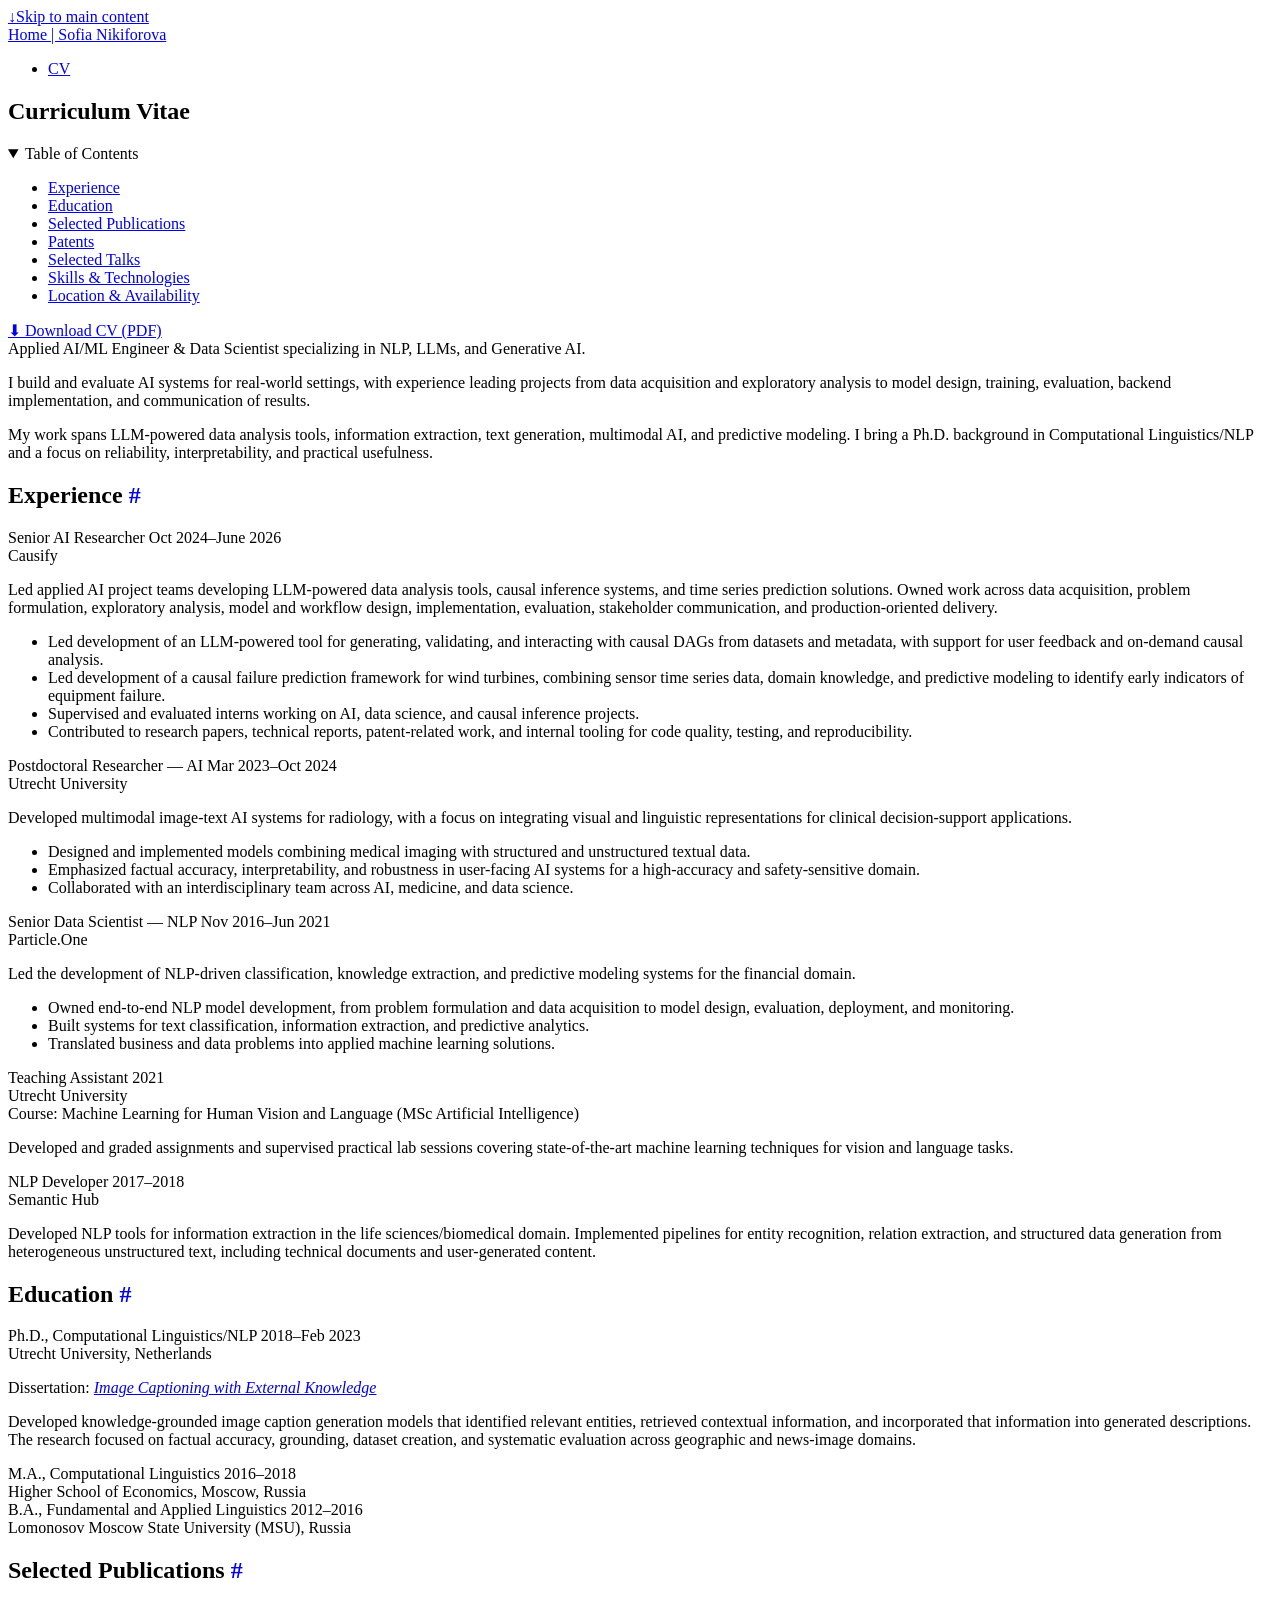
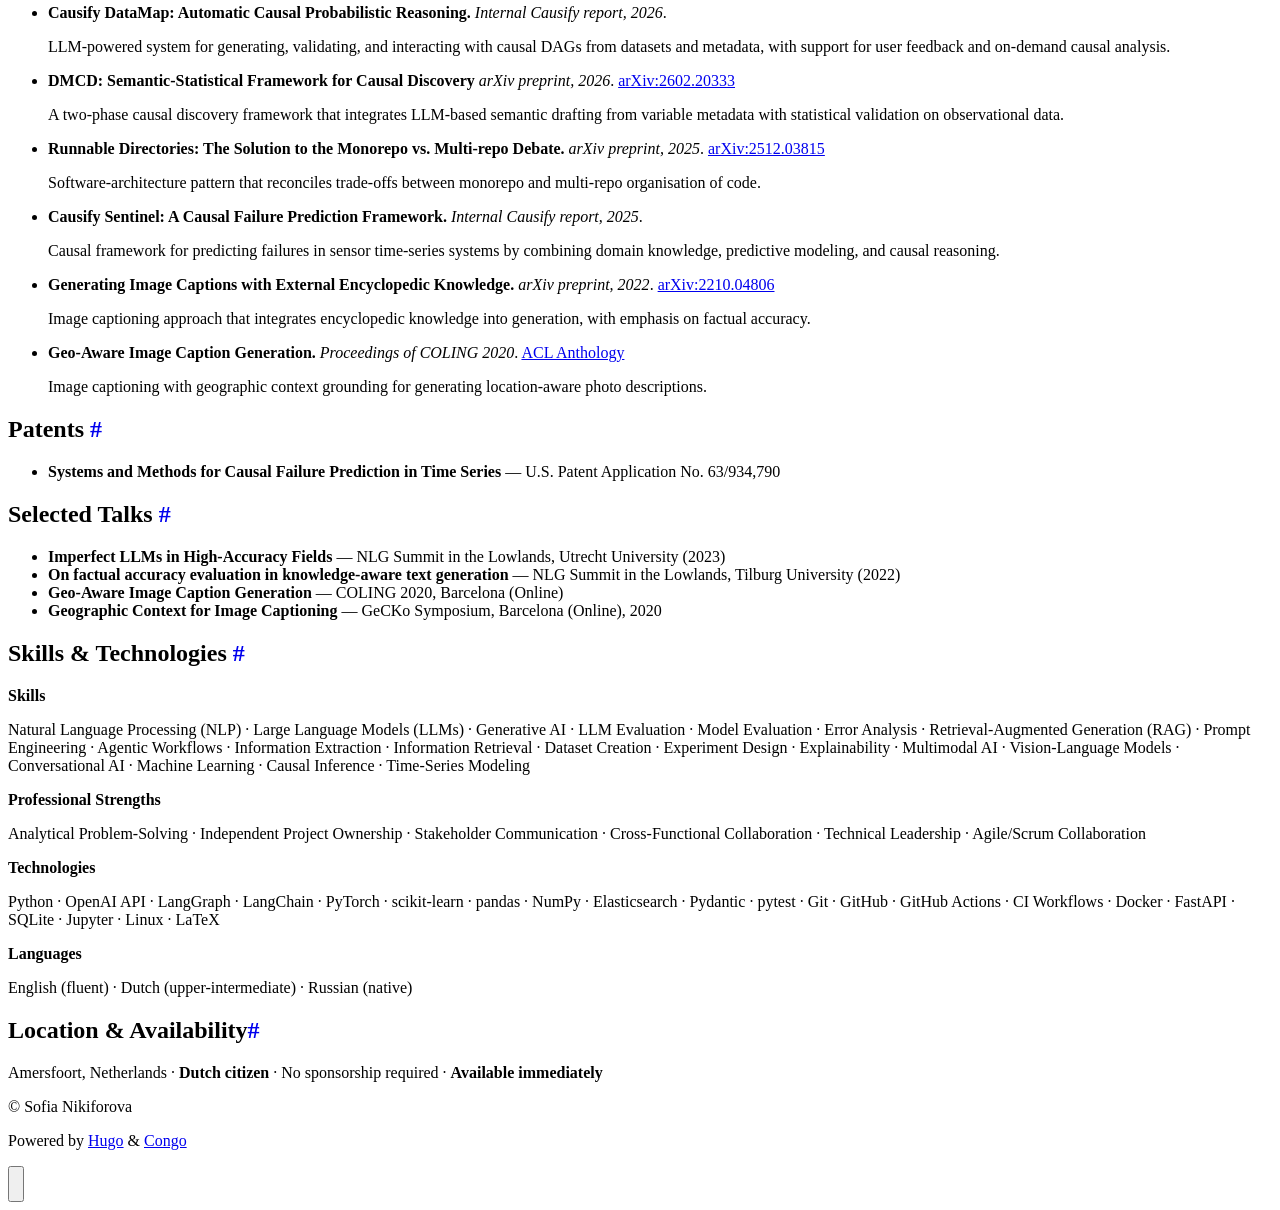
==== commit b6fe5bf7: "Update skills" ====
--- a/cv/index.html
+++ b/cv/index.html
@@ -1,7 +1,7 @@
 <!doctype html><html lang=en dir=ltr class=scroll-smooth data-default-appearance=light data-auto-appearance=true><head><meta charset=utf-8><meta name=viewport content="width=device-width,initial-scale=1"><meta name=theme-color content="#FFFFFF"><title>Curriculum Vitae &#183; Sofia Nikiforova</title><meta name=title content="Curriculum Vitae &#183; Sofia Nikiforova"><script type=text/javascript src=https://sonniki.github.io/js/appearance.min.8a082f81b27f3cb2ee528df0b0bdc39787034cf2cc34d4669fbc9977c929023c.js integrity="sha256-iggvgbJ/PLLuUo3wsL3Dl4cDTPLMNNRmn7yZd8kpAjw="></script><link type=text/css rel=stylesheet href=https://sonniki.github.io/css/main.bundle.min.de6f5c8f302bc5f2a1c1e09c4797aeeb0cb0e0ff5f4eeaa808aaedce26b57573.css integrity="sha256-3m9cjzArxfKhweCcR5eu6wyw4P9fTuqoCKrtzia1dXM="><meta name=description content="
       Curriculum vitae of Sofia Nikiforova.
     "><link rel=canonical href=https://sonniki.github.io/cv/><link rel=apple-touch-icon sizes=180x180 href=/apple-touch-icon.png><link rel=icon type=image/png sizes=32x32 href=/favicon-32x32.png><link rel=icon type=image/png sizes=16x16 href=/favicon-16x16.png><link rel=manifest href=/site.webmanifest><meta property="og:url" content="https://sonniki.github.io/cv/"><meta property="og:site_name" content="Sofia Nikiforova"><meta property="og:title" content="Curriculum Vitae"><meta property="og:description" content="Curriculum vitae of Sofia Nikiforova."><meta property="og:locale" content="en"><meta property="og:type" content="article"><meta name=twitter:card content="summary"><meta name=twitter:title content="Curriculum Vitae"><meta name=twitter:description content="Curriculum vitae of Sofia Nikiforova."><script type=application/ld+json>{"@context":"https://schema.org","@type":"Article","articleSection":"Sofia (Sonya) Nikiforova","name":"Curriculum Vitae","headline":"Curriculum Vitae","description":"Curriculum vitae of Sofia Nikiforova.","inLanguage":"en","url":"https:\/\/sonniki.github.io\/cv\/","author":{"@type":"Person","name":"Sofia (Sonya) Nikiforova"},"mainEntityOfPage":"true","wordCount":"833"}</script><script type=application/ld+json>{"@context":"https://schema.org","@type":"BreadcrumbList","itemListElement":[{"@type":"ListItem","item":"https://sonniki.github.io/","name":"Sofia ( Sonya) Nikiforova","position":1},{"@type":"ListItem","name":"Curriculum Vitae","position":2}]}</script><meta name=author content="Sofia (Sonya) Nikiforova"><link href=https://www.linkedin.com/in/sofia-nikiforova-730447131 rel=me><link href=https://github.com/sonniki rel=me><link href="https://scholar.google.com/citations?user=Tr-brwYAAAAJ&amp;hl=en&amp;oi=ao" rel=me></head><body class="m-auto flex h-screen max-w-7xl flex-col bg-neutral px-6 text-lg leading-7 text-neutral-900 dark:bg-neutral-800 dark:text-neutral sm:px-14 md:px-24 lg:px-32"><div id=the-top class="absolute flex self-center"><a class="-translate-y-8 rounded-b-lg bg-primary-200 px-3 py-1 text-sm focus:translate-y-0 dark:bg-neutral-600" href=#main-content><span class="pe-2 font-bold text-primary-600 dark:text-primary-400">&darr;</span>Skip to main content</a></div><header class="py-6 font-semibold text-neutral-900 dark:text-neutral sm:py-10 print:hidden"><nav class="flex items-start justify-between sm:items-center"><div class="flex flex-row items-center"><a class="decoration-primary-500 hover:underline hover:decoration-2 hover:underline-offset-2" rel=me href=/>Home | Sofia Nikiforova</a></div><ul class="flex list-none flex-col text-end sm:flex-row"><li class="group mb-1 sm:mb-0 sm:me-7 sm:last:me-0.5"><a href=/cv/ title="Curriculum Vitae"><span class="decoration-primary-500 group-hover:underline group-hover:decoration-2 group-hover:underline-offset-2">CV</span></a></li></ul></nav></header><div class="relative flex grow flex-col"><main id=main-content class=grow><article><header class=max-w-prose><h1 class="mb-8 mt-0 text-4xl font-extrabold text-neutral-900 dark:text-neutral">Curriculum Vitae</h1></header><section class="prose mt-0 flex max-w-full flex-col dark:prose-invert lg:flex-row"><div class="order-first px-0 lg:order-last lg:max-w-xs lg:ps-8"><div class="toc pe-5 lg:sticky lg:top-10 print:hidden"><details open class="-ms-5 mt-0 overflow-hidden rounded-lg ps-5"><summary class="block cursor-pointer bg-neutral-100 py-1 ps-5 text-lg font-semibold text-neutral-800 dark:bg-neutral-700 dark:text-neutral-100 lg:hidden">Table of Contents</summary><div class="border-s border-dotted border-neutral-300 py-2 ps-5 dark:border-neutral-600"><nav id=TableOfContents><ul><li><a href=#experience>Experience</a></li><li><a href=#education>Education</a></li><li><a href=#selected-publications>Selected Publications</a></li><li><a href=#patents>Patents</a></li><li><a href=#selected-talks>Selected Talks</a></li><li><a href=#skills--technologies>Skills & Technologies</a></li><li><a href=#location>Location & Availability</a></li></ul></nav></div></details></div></div><div class="min-h-0 min-w-0 max-w-prose grow"><a class="inline-block !rounded-md bg-primary-600 px-4 py-1 !text-neutral !no-underline hover:!bg-primary-500 dark:bg-primary-800 dark:hover:!bg-primary-700" href=/files/cv_sofia_nikiforova.pdf target=_blank download=cv_sofia_nikiforova.pdf role=button>⬇ Download CV (PDF)</a><div class="lead !mb-9 text-xl">Applied AI/ML Engineer & Data Scientist specializing in NLP, LLMs, and Generative AI.</div><p>I build and evaluate AI systems for real-world settings, with experience leading projects from data acquisition and exploratory analysis to model design, training, evaluation, backend implementation, and communication of results.</p><p>My work spans LLM-powered data analysis tools, information extraction, text generation, multimodal AI, and predictive modeling. I bring a Ph.D. background in Computational Linguistics/NLP and a focus on reliability, interpretability, and practical usefulness.</p><h2 id=experience class="relative group">Experience <span class="absolute top-0 w-6 transition-opacity opacity-0 -start-6 not-prose group-hover:opacity-100"><a class="group-hover:text-primary-300 dark:group-hover:text-neutral-700" style=text-decoration-line:none!important href=#experience aria-label=Anchor>#</a></span></h2><div class=cv-entry><div class=cv-entry-head><span class=cv-title>Senior AI Researcher</span>
-<span class=cv-date>Oct 2024&ndash;Present</span></div><div class=cv-org>Causify</div></div><p>Led applied AI project teams developing LLM-powered data analysis tools, causal inference systems, and time series prediction solutions. Owned work across data acquisition, problem formulation, exploratory analysis, model and workflow design, implementation, evaluation, stakeholder communication, and production-oriented delivery.</p><ul><li>Led development of an LLM-powered tool for generating, validating, and interacting with causal DAGs from datasets and metadata, with support for user feedback and on-demand causal analysis.</li><li>Led development of a causal failure prediction framework for wind turbines, combining sensor time series data, domain knowledge, and predictive modeling to identify early indicators of equipment failure.</li><li>Supervised and evaluated interns working on AI, data science, and causal inference projects.</li><li>Contributed to research papers, technical reports, patent-related work, and internal tooling for code quality, testing, and reproducibility.</li></ul><div class=cv-entry><div class=cv-entry-head><span class=cv-title>Postdoctoral Researcher &mdash; AI</span>
+<span class=cv-date>Oct 2024&ndash;June 2026</span></div><div class=cv-org>Causify</div></div><p>Led applied AI project teams developing LLM-powered data analysis tools, causal inference systems, and time series prediction solutions. Owned work across data acquisition, problem formulation, exploratory analysis, model and workflow design, implementation, evaluation, stakeholder communication, and production-oriented delivery.</p><ul><li>Led development of an LLM-powered tool for generating, validating, and interacting with causal DAGs from datasets and metadata, with support for user feedback and on-demand causal analysis.</li><li>Led development of a causal failure prediction framework for wind turbines, combining sensor time series data, domain knowledge, and predictive modeling to identify early indicators of equipment failure.</li><li>Supervised and evaluated interns working on AI, data science, and causal inference projects.</li><li>Contributed to research papers, technical reports, patent-related work, and internal tooling for code quality, testing, and reproducibility.</li></ul><div class=cv-entry><div class=cv-entry-head><span class=cv-title>Postdoctoral Researcher &mdash; AI</span>
 <span class=cv-date>Mar 2023&ndash;Oct 2024</span></div><div class=cv-org>Utrecht University</div></div><p>Developed multimodal image-text AI systems for radiology, with a focus on integrating visual and linguistic representations for clinical decision-support applications.</p><ul><li>Designed and implemented models combining medical imaging with structured and unstructured textual data.</li><li>Emphasized factual accuracy, interpretability, and robustness in user-facing AI systems for a high-accuracy and safety-sensitive domain.</li><li>Collaborated with an interdisciplinary team across AI, medicine, and data science.</li></ul><div class=cv-entry><div class=cv-entry-head><span class=cv-title>Senior Data Scientist &mdash; NLP</span>
 <span class=cv-date>Nov 2016&ndash;Jun 2021</span></div><div class=cv-org>Particle.One</div></div><p>Led the development of NLP-driven classification, knowledge extraction, and
 predictive modeling systems for the financial domain.</p><ul><li>Owned end-to-end NLP model development, from problem formulation and data acquisition to model design, evaluation, deployment, and monitoring.</li><li>Built systems for text classification, information extraction, and predictive analytics.</li><li>Translated business and data problems into applied machine learning solutions.</li></ul><div class=cv-entry><div class=cv-entry-head><span class=cv-title>Teaching Assistant</span>
@@ -12,4 +12,4 @@
 unstructured text, including technical documents and user-generated content.</p><h2 id=education class="relative group">Education <span class="absolute top-0 w-6 transition-opacity opacity-0 -start-6 not-prose group-hover:opacity-100"><a class="group-hover:text-primary-300 dark:group-hover:text-neutral-700" style=text-decoration-line:none!important href=#education aria-label=Anchor>#</a></span></h2><div class=cv-entry><div class=cv-entry-head><span class=cv-title>Ph.D., Computational Linguistics/NLP</span>
 <span class=cv-date>2018&ndash;Feb 2023</span></div><div class=cv-org>Utrecht University, Netherlands</div></div><p>Dissertation: <a href=https://research-portal.uu.nl/en/publications/image-captioning-with-external-knowledge/ target=_blank rel=noreferrer><em>Image Captioning with External Knowledge</em></a></p><p>Developed knowledge-grounded image caption generation models that identified relevant entities, retrieved contextual information, and incorporated that information into generated descriptions. The research focused on factual accuracy, grounding, dataset creation, and systematic evaluation across geographic and news-image domains.</p><div class=cv-entry><div class=cv-entry-head><span class=cv-title>M.A., Computational Linguistics</span>
 <span class=cv-date>2016&ndash;2018</span></div><div class=cv-org>Higher School of Economics, Moscow, Russia</div></div><div class=cv-entry><div class=cv-entry-head><span class=cv-title>B.A., Fundamental and Applied Linguistics</span>
-<span class=cv-date>2012&ndash;2016</span></div><div class=cv-org>Lomonosov Moscow State University (MSU), Russia</div></div><h2 id=selected-publications class="relative group">Selected Publications <span class="absolute top-0 w-6 transition-opacity opacity-0 -start-6 not-prose group-hover:opacity-100"><a class="group-hover:text-primary-300 dark:group-hover:text-neutral-700" style=text-decoration-line:none!important href=#selected-publications aria-label=Anchor>#</a></span></h2><ul><li><p><strong>Causify DataMap: Automatic Causal Probabilistic Reasoning.</strong> <em>Internal Causify report, 2026</em>.</p><p><span class=pub-summary>LLM-powered system for generating, validating, and interacting with causal DAGs from datasets and metadata, with support for user feedback and on-demand causal analysis.</span></p></li><li><p><strong>DMCD: Semantic-Statistical Framework for Causal Discovery</strong> <em>arXiv preprint, 2026</em>. <a href=https://arxiv.org/abs/2602.20333 target=_blank rel=noreferrer>arXiv:2602.20333</a></p><p><span class=pub-summary>A two-phase causal discovery framework that integrates LLM-based semantic drafting from variable metadata with statistical validation on observational data.</span></p></li><li><p><strong>Runnable Directories: The Solution to the Monorepo vs. Multi-repo Debate.</strong> <em>arXiv preprint, 2025</em>. <a href=https://arxiv.org/abs/2512.03815 target=_blank rel=noreferrer>arXiv:2512.03815</a></p><p><span class=pub-summary>Software-architecture pattern that reconciles trade-offs between monorepo and multi-repo organisation of code.</span></p></li><li><p><strong>Causify Sentinel: A Causal Failure Prediction Framework.</strong> <em>Internal Causify report, 2025</em>.</p><p><span class=pub-summary>Causal framework for predicting failures in sensor time-series systems by combining domain knowledge, predictive modeling, and causal reasoning.</span></p></li><li><p><strong>Generating Image Captions with External Encyclopedic Knowledge.</strong> <em>arXiv preprint, 2022</em>. <a href=https://arxiv.org/abs/2210.04806 target=_blank rel=noreferrer>arXiv:2210.04806</a></p><p><span class=pub-summary>Image captioning approach that integrates encyclopedic knowledge into generation, with emphasis on factual accuracy.</span></p></li><li><p><strong>Geo-Aware Image Caption Generation.</strong> <em>Proceedings of COLING 2020</em>. <a href=https://aclanthology.org/2020.coling-main.280/ target=_blank rel=noreferrer>ACL Anthology</a></p><p><span class=pub-summary>Image captioning with geographic context grounding for generating location-aware photo descriptions.</span></p></li></ul><h2 id=patents class="relative group">Patents <span class="absolute top-0 w-6 transition-opacity opacity-0 -start-6 not-prose group-hover:opacity-100"><a class="group-hover:text-primary-300 dark:group-hover:text-neutral-700" style=text-decoration-line:none!important href=#patents aria-label=Anchor>#</a></span></h2><ul><li><strong>Systems and Methods for Causal Failure Prediction in Time Series</strong> — U.S. Patent Application No. 63/934,790</li></ul><h2 id=selected-talks class="relative group">Selected Talks <span class="absolute top-0 w-6 transition-opacity opacity-0 -start-6 not-prose group-hover:opacity-100"><a class="group-hover:text-primary-300 dark:group-hover:text-neutral-700" style=text-decoration-line:none!important href=#selected-talks aria-label=Anchor>#</a></span></h2><ul><li><strong>Imperfect LLMs in High-Accuracy Fields</strong> — NLG Summit in the Lowlands, Utrecht University (2023)</li><li><strong>On factual accuracy evaluation in knowledge-aware text generation</strong> — NLG Summit in the Lowlands, Tilburg University (2022)</li><li><strong>Geo-Aware Image Caption Generation</strong> — COLING 2020, Barcelona (Online)</li><li><strong>Geographic Context for Image Captioning</strong> — GeCKo Symposium, Barcelona (Online), 2020</li></ul><h2 id=skills--technologies class="relative group">Skills & Technologies <span class="absolute top-0 w-6 transition-opacity opacity-0 -start-6 not-prose group-hover:opacity-100"><a class="group-hover:text-primary-300 dark:group-hover:text-neutral-700" style=text-decoration-line:none!important href=#skills--technologies aria-label=Anchor>#</a></span></h2><p><strong>Skills</strong></p><p>Natural Language Processing (NLP) · Large Language Models (LLMs) · Generative AI · Machine Learning · Model Evaluation · Error Analysis · Prompt Engineering · Workflow Optimization · Information Extraction · Dataset Creation · Experiment Design · Explainability · Conversational AI · Multimodal AI · Vision-Language Models · Causal Inference · Time-Series Modeling</p><p><strong>Professional Strengths</strong></p><p>Technical Leadership · Analytical Problem-Solving · Cross-Functional Collaboration · Stakeholder Communication · Independent Project Ownership</p><p><strong>Technologies</strong></p><p>Python · OpenAI API · PyTorch · scikit-learn · spaCy · pandas · NumPy · Pydantic · pytest · Git · GitHub · Jupyter · Linux · LaTeX</p><p><strong>Languages</strong></p><p>English (fluent) · Dutch (upper-intermediate) · Russian (native)</p><h2 id=location class="relative group">Location & Availability<span class="absolute top-0 w-6 transition-opacity opacity-0 -start-6 not-prose group-hover:opacity-100"><a class="group-hover:text-primary-300 dark:group-hover:text-neutral-700" style=text-decoration-line:none!important href=#location aria-label=Anchor>#</a></span></h2><p>Amersfoort, Netherlands · <strong>Dutch citizen</strong> · No sponsorship required · <strong>Available immediately</strong></p></div></section><footer class="max-w-prose pt-8 print:hidden"></footer></article></main><div class="pointer-events-none absolute bottom-0 end-0 top-[100vh] w-12" id=to-top hidden=true><a href=#the-top class="pointer-events-auto sticky top-[calc(100vh-5.5rem)] flex h-12 w-12 items-center justify-center rounded-full bg-neutral/50 text-xl text-neutral-700 backdrop-blur hover:text-primary-600 dark:bg-neutral-800/50 dark:text-neutral dark:hover:text-primary-400" aria-label="Scroll to top" title="Scroll to top">&uarr;</a></div><footer class="py-10 print:hidden"><div class="flex items-center justify-between"><div><p class="text-sm text-neutral-500 dark:text-neutral-400">© Sofia Nikiforova</p><p class="text-xs text-neutral-500 dark:text-neutral-400">Powered by <a class="hover:underline hover:decoration-primary-400 hover:text-primary-500" href=https://gohugo.io/ target=_blank rel="noopener noreferrer">Hugo</a> & <a class="hover:underline hover:decoration-primary-400 hover:text-primary-500" href=https://github.com/jpanther/congo target=_blank rel="noopener noreferrer">Congo</a></p></div><div class="flex flex-row items-center"><div class="me-14 cursor-pointer text-sm text-neutral-700 hover:text-primary-600 dark:text-neutral dark:hover:text-primary-400"><button id=appearance-switcher-0 type=button aria-label="appearance switcher"><div class="flex h-12 w-12 items-center justify-center dark:hidden" title="Switch to dark appearance"><span class="icon relative inline-block px-1 align-text-bottom"><svg viewBox="0 0 512 512"><path fill="currentColor" d="M32 256C32 132.2 132.3 32 255.8 32c11.36.0 29.7 1.668 40.9 3.746 9.616 1.777 11.75 14.63 3.279 19.44C245 86.5 211.2 144.6 211.2 207.8c0 109.7 99.71 193 208.3 172.3 9.561-1.805 16.28 9.324 10.11 16.95C387.9 448.6 324.8 480 255.8 480 132.1 480 32 379.6 32 256z"/></svg></span></div><div class="hidden h-12 w-12 items-center justify-center dark:flex" title="Switch to light appearance"><span class="icon relative inline-block px-1 align-text-bottom"><svg viewBox="0 0 512 512"><path fill="currentColor" d="M256 159.1c-53.02.0-95.1 42.98-95.1 95.1s41.2 96.9 95.1 96.9 95.1-42.98 95.1-95.1S309 159.1 256 159.1zM509.3 347l-63.2-91.9 63.15-91.01c6.332-9.125 1.104-21.74-9.826-23.72l-109-19.7-19.7-109c-1.975-10.93-14.59-16.16-23.72-9.824L256 65.89 164.1 2.736c-9.125-6.332-21.74-1.107-23.72 9.824L121.6 121.6 12.56 141.3C1.633 143.2-3.596 155.9 2.736 164.1L65.89 256 2.74 347.01c-6.332 9.125-1.105 21.74 9.824 23.72l109 19.7 19.7 109c1.975 10.93 14.59 16.16 23.72 9.824L256 446.1l91.01 63.15c9.127 6.334 21.75 1.107 23.72-9.822l19.7-109 109-19.7C510.4 368.8 515.6 356.1 509.3 347zM256 383.1c-70.69.0-127.1-57.31-127.1-127.1.0-70.69 57.31-127.1 127.1-127.1S383.1 186.2 383.1 256c0 70.7-56.4 127.1-127.1 127.1z"/></svg></span></div></button></div></div></div></footer></div></body></html>+<span class=cv-date>2012&ndash;2016</span></div><div class=cv-org>Lomonosov Moscow State University (MSU), Russia</div></div><h2 id=selected-publications class="relative group">Selected Publications <span class="absolute top-0 w-6 transition-opacity opacity-0 -start-6 not-prose group-hover:opacity-100"><a class="group-hover:text-primary-300 dark:group-hover:text-neutral-700" style=text-decoration-line:none!important href=#selected-publications aria-label=Anchor>#</a></span></h2><ul><li><p><strong>Causify DataMap: Automatic Causal Probabilistic Reasoning.</strong> <em>Internal Causify report, 2026</em>.</p><p><span class=pub-summary>LLM-powered system for generating, validating, and interacting with causal DAGs from datasets and metadata, with support for user feedback and on-demand causal analysis.</span></p></li><li><p><strong>DMCD: Semantic-Statistical Framework for Causal Discovery</strong> <em>arXiv preprint, 2026</em>. <a href=https://arxiv.org/abs/2602.20333 target=_blank rel=noreferrer>arXiv:2602.20333</a></p><p><span class=pub-summary>A two-phase causal discovery framework that integrates LLM-based semantic drafting from variable metadata with statistical validation on observational data.</span></p></li><li><p><strong>Runnable Directories: The Solution to the Monorepo vs. Multi-repo Debate.</strong> <em>arXiv preprint, 2025</em>. <a href=https://arxiv.org/abs/2512.03815 target=_blank rel=noreferrer>arXiv:2512.03815</a></p><p><span class=pub-summary>Software-architecture pattern that reconciles trade-offs between monorepo and multi-repo organisation of code.</span></p></li><li><p><strong>Causify Sentinel: A Causal Failure Prediction Framework.</strong> <em>Internal Causify report, 2025</em>.</p><p><span class=pub-summary>Causal framework for predicting failures in sensor time-series systems by combining domain knowledge, predictive modeling, and causal reasoning.</span></p></li><li><p><strong>Generating Image Captions with External Encyclopedic Knowledge.</strong> <em>arXiv preprint, 2022</em>. <a href=https://arxiv.org/abs/2210.04806 target=_blank rel=noreferrer>arXiv:2210.04806</a></p><p><span class=pub-summary>Image captioning approach that integrates encyclopedic knowledge into generation, with emphasis on factual accuracy.</span></p></li><li><p><strong>Geo-Aware Image Caption Generation.</strong> <em>Proceedings of COLING 2020</em>. <a href=https://aclanthology.org/2020.coling-main.280/ target=_blank rel=noreferrer>ACL Anthology</a></p><p><span class=pub-summary>Image captioning with geographic context grounding for generating location-aware photo descriptions.</span></p></li></ul><h2 id=patents class="relative group">Patents <span class="absolute top-0 w-6 transition-opacity opacity-0 -start-6 not-prose group-hover:opacity-100"><a class="group-hover:text-primary-300 dark:group-hover:text-neutral-700" style=text-decoration-line:none!important href=#patents aria-label=Anchor>#</a></span></h2><ul><li><strong>Systems and Methods for Causal Failure Prediction in Time Series</strong> — U.S. Patent Application No. 63/934,790</li></ul><h2 id=selected-talks class="relative group">Selected Talks <span class="absolute top-0 w-6 transition-opacity opacity-0 -start-6 not-prose group-hover:opacity-100"><a class="group-hover:text-primary-300 dark:group-hover:text-neutral-700" style=text-decoration-line:none!important href=#selected-talks aria-label=Anchor>#</a></span></h2><ul><li><strong>Imperfect LLMs in High-Accuracy Fields</strong> — NLG Summit in the Lowlands, Utrecht University (2023)</li><li><strong>On factual accuracy evaluation in knowledge-aware text generation</strong> — NLG Summit in the Lowlands, Tilburg University (2022)</li><li><strong>Geo-Aware Image Caption Generation</strong> — COLING 2020, Barcelona (Online)</li><li><strong>Geographic Context for Image Captioning</strong> — GeCKo Symposium, Barcelona (Online), 2020</li></ul><h2 id=skills--technologies class="relative group">Skills & Technologies <span class="absolute top-0 w-6 transition-opacity opacity-0 -start-6 not-prose group-hover:opacity-100"><a class="group-hover:text-primary-300 dark:group-hover:text-neutral-700" style=text-decoration-line:none!important href=#skills--technologies aria-label=Anchor>#</a></span></h2><p><strong>Skills</strong></p><p>Natural Language Processing (NLP) · Large Language Models (LLMs) · Generative AI · LLM Evaluation · Model Evaluation · Error Analysis · Retrieval-Augmented Generation (RAG) · Prompt Engineering · Agentic Workflows · Information Extraction · Information Retrieval · Dataset Creation · Experiment Design · Explainability · Multimodal AI · Vision-Language Models · Conversational AI · Machine Learning · Causal Inference · Time-Series Modeling</p><p><strong>Professional Strengths</strong></p><p>Analytical Problem-Solving · Independent Project Ownership · Stakeholder Communication · Cross-Functional Collaboration · Technical Leadership · Agile/Scrum Collaboration</p><p><strong>Technologies</strong></p><p>Python · OpenAI API · LangGraph · LangChain · PyTorch · scikit-learn · pandas · NumPy · Elasticsearch · Pydantic · pytest · Git · GitHub · GitHub Actions · CI Workflows · Docker · FastAPI · SQLite · Jupyter · Linux · LaTeX</p><p><strong>Languages</strong></p><p>English (fluent) · Dutch (upper-intermediate) · Russian (native)</p><h2 id=location class="relative group">Location & Availability<span class="absolute top-0 w-6 transition-opacity opacity-0 -start-6 not-prose group-hover:opacity-100"><a class="group-hover:text-primary-300 dark:group-hover:text-neutral-700" style=text-decoration-line:none!important href=#location aria-label=Anchor>#</a></span></h2><p>Amersfoort, Netherlands · <strong>Dutch citizen</strong> · No sponsorship required · <strong>Available immediately</strong></p></div></section><footer class="max-w-prose pt-8 print:hidden"></footer></article></main><div class="pointer-events-none absolute bottom-0 end-0 top-[100vh] w-12" id=to-top hidden=true><a href=#the-top class="pointer-events-auto sticky top-[calc(100vh-5.5rem)] flex h-12 w-12 items-center justify-center rounded-full bg-neutral/50 text-xl text-neutral-700 backdrop-blur hover:text-primary-600 dark:bg-neutral-800/50 dark:text-neutral dark:hover:text-primary-400" aria-label="Scroll to top" title="Scroll to top">&uarr;</a></div><footer class="py-10 print:hidden"><div class="flex items-center justify-between"><div><p class="text-sm text-neutral-500 dark:text-neutral-400">© Sofia Nikiforova</p><p class="text-xs text-neutral-500 dark:text-neutral-400">Powered by <a class="hover:underline hover:decoration-primary-400 hover:text-primary-500" href=https://gohugo.io/ target=_blank rel="noopener noreferrer">Hugo</a> & <a class="hover:underline hover:decoration-primary-400 hover:text-primary-500" href=https://github.com/jpanther/congo target=_blank rel="noopener noreferrer">Congo</a></p></div><div class="flex flex-row items-center"><div class="me-14 cursor-pointer text-sm text-neutral-700 hover:text-primary-600 dark:text-neutral dark:hover:text-primary-400"><button id=appearance-switcher-0 type=button aria-label="appearance switcher"><div class="flex h-12 w-12 items-center justify-center dark:hidden" title="Switch to dark appearance"><span class="icon relative inline-block px-1 align-text-bottom"><svg viewBox="0 0 512 512"><path fill="currentColor" d="M32 256C32 132.2 132.3 32 255.8 32c11.36.0 29.7 1.668 40.9 3.746 9.616 1.777 11.75 14.63 3.279 19.44C245 86.5 211.2 144.6 211.2 207.8c0 109.7 99.71 193 208.3 172.3 9.561-1.805 16.28 9.324 10.11 16.95C387.9 448.6 324.8 480 255.8 480 132.1 480 32 379.6 32 256z"/></svg></span></div><div class="hidden h-12 w-12 items-center justify-center dark:flex" title="Switch to light appearance"><span class="icon relative inline-block px-1 align-text-bottom"><svg viewBox="0 0 512 512"><path fill="currentColor" d="M256 159.1c-53.02.0-95.1 42.98-95.1 95.1s41.2 96.9 95.1 96.9 95.1-42.98 95.1-95.1S309 159.1 256 159.1zM509.3 347l-63.2-91.9 63.15-91.01c6.332-9.125 1.104-21.74-9.826-23.72l-109-19.7-19.7-109c-1.975-10.93-14.59-16.16-23.72-9.824L256 65.89 164.1 2.736c-9.125-6.332-21.74-1.107-23.72 9.824L121.6 121.6 12.56 141.3C1.633 143.2-3.596 155.9 2.736 164.1L65.89 256 2.74 347.01c-6.332 9.125-1.105 21.74 9.824 23.72l109 19.7 19.7 109c1.975 10.93 14.59 16.16 23.72 9.824L256 446.1l91.01 63.15c9.127 6.334 21.75 1.107 23.72-9.822l19.7-109 109-19.7C510.4 368.8 515.6 356.1 509.3 347zM256 383.1c-70.69.0-127.1-57.31-127.1-127.1.0-70.69 57.31-127.1 127.1-127.1S383.1 186.2 383.1 256c0 70.7-56.4 127.1-127.1 127.1z"/></svg></span></div></button></div></div></div></footer></div></body></html>
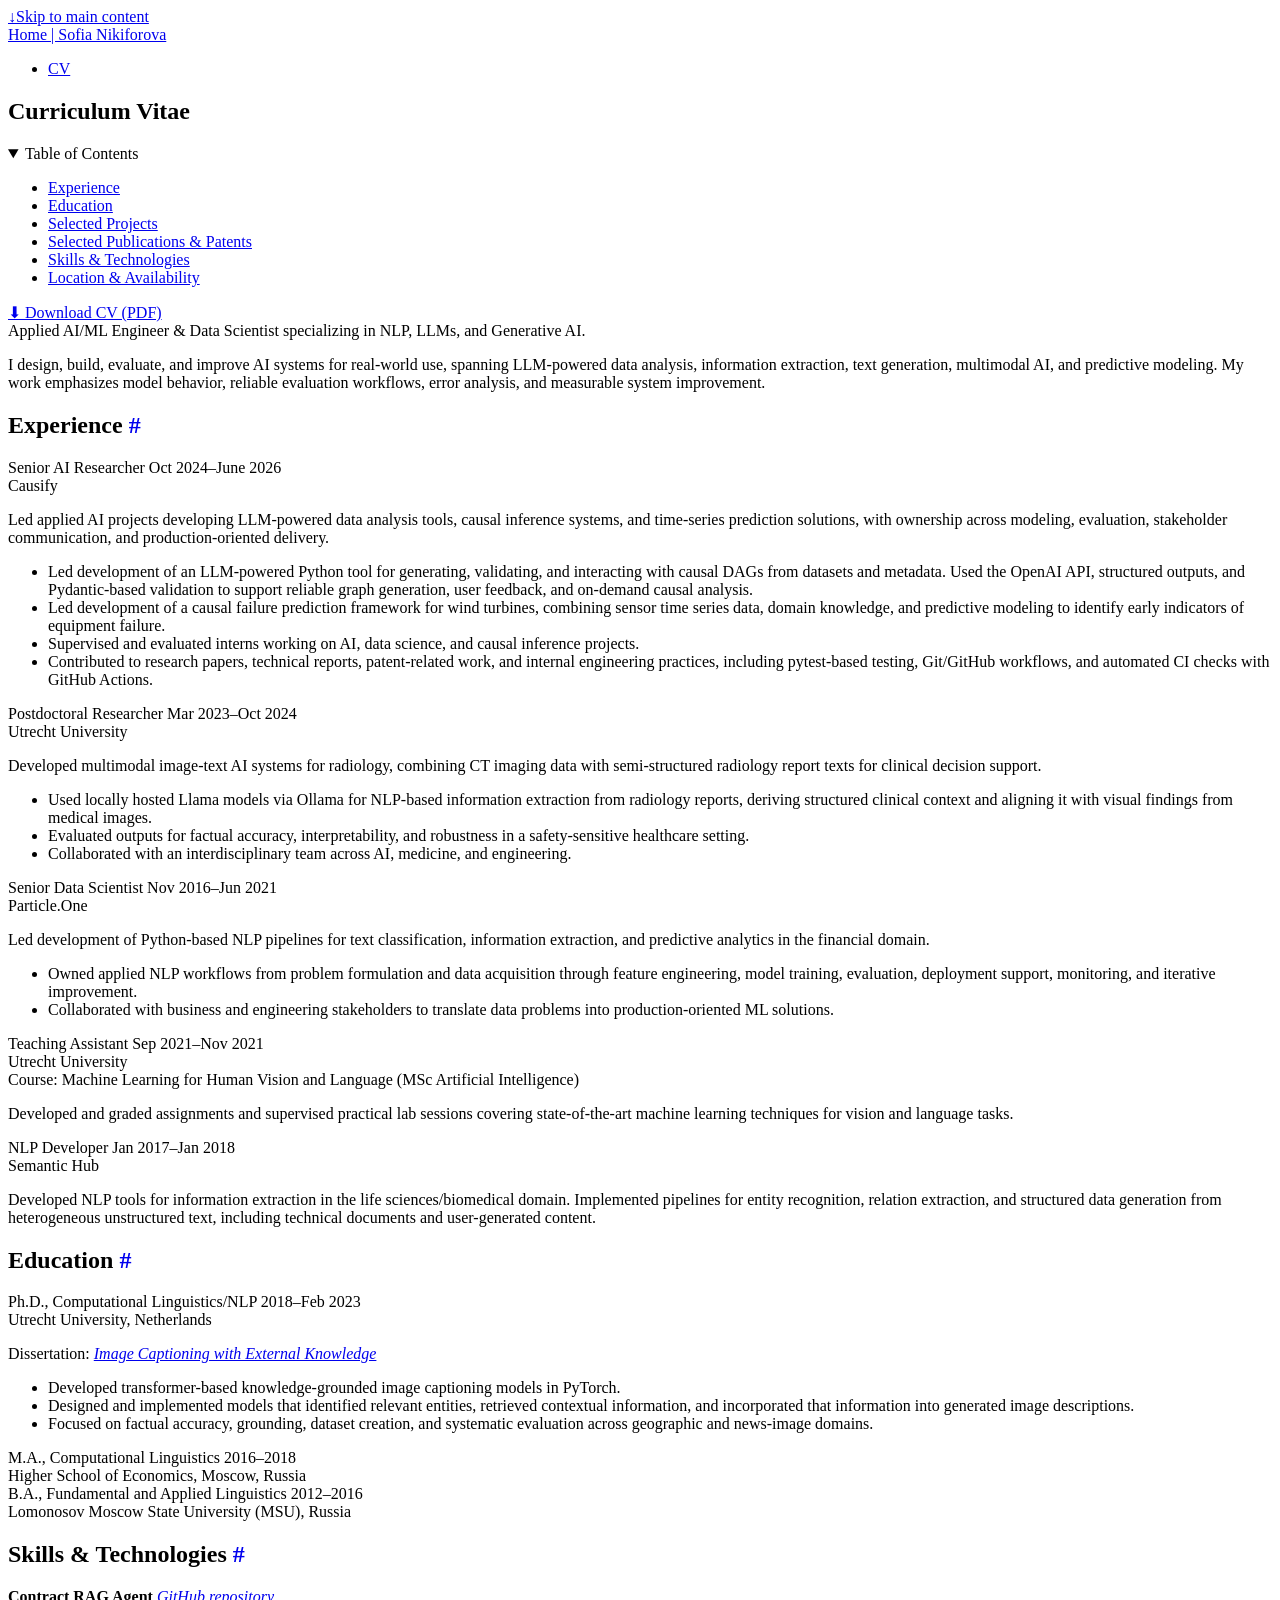
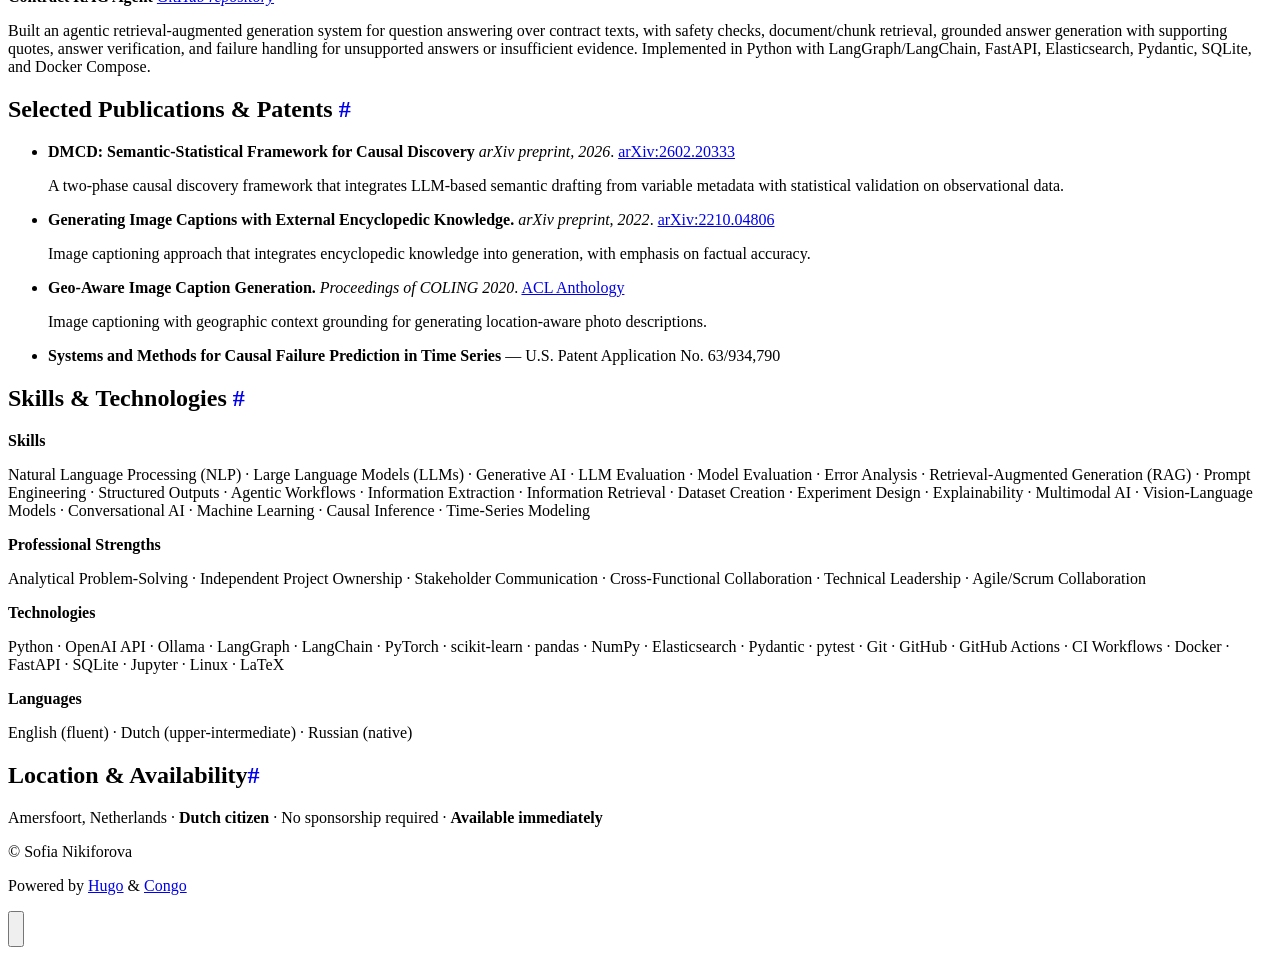
==== commit ec1aa4c5: "Update CV" ====
--- a/cv/index.html
+++ b/cv/index.html
@@ -1,15 +1,11 @@
 <!doctype html><html lang=en dir=ltr class=scroll-smooth data-default-appearance=light data-auto-appearance=true><head><meta charset=utf-8><meta name=viewport content="width=device-width,initial-scale=1"><meta name=theme-color content="#FFFFFF"><title>Curriculum Vitae &#183; Sofia Nikiforova</title><meta name=title content="Curriculum Vitae &#183; Sofia Nikiforova"><script type=text/javascript src=https://sonniki.github.io/js/appearance.min.8a082f81b27f3cb2ee528df0b0bdc39787034cf2cc34d4669fbc9977c929023c.js integrity="sha256-iggvgbJ/PLLuUo3wsL3Dl4cDTPLMNNRmn7yZd8kpAjw="></script><link type=text/css rel=stylesheet href=https://sonniki.github.io/css/main.bundle.min.de6f5c8f302bc5f2a1c1e09c4797aeeb0cb0e0ff5f4eeaa808aaedce26b57573.css integrity="sha256-3m9cjzArxfKhweCcR5eu6wyw4P9fTuqoCKrtzia1dXM="><meta name=description content="
       Curriculum vitae of Sofia Nikiforova.
-    "><link rel=canonical href=https://sonniki.github.io/cv/><link rel=apple-touch-icon sizes=180x180 href=/apple-touch-icon.png><link rel=icon type=image/png sizes=32x32 href=/favicon-32x32.png><link rel=icon type=image/png sizes=16x16 href=/favicon-16x16.png><link rel=manifest href=/site.webmanifest><meta property="og:url" content="https://sonniki.github.io/cv/"><meta property="og:site_name" content="Sofia Nikiforova"><meta property="og:title" content="Curriculum Vitae"><meta property="og:description" content="Curriculum vitae of Sofia Nikiforova."><meta property="og:locale" content="en"><meta property="og:type" content="article"><meta name=twitter:card content="summary"><meta name=twitter:title content="Curriculum Vitae"><meta name=twitter:description content="Curriculum vitae of Sofia Nikiforova."><script type=application/ld+json>{"@context":"https://schema.org","@type":"Article","articleSection":"Sofia (Sonya) Nikiforova","name":"Curriculum Vitae","headline":"Curriculum Vitae","description":"Curriculum vitae of Sofia Nikiforova.","inLanguage":"en","url":"https:\/\/sonniki.github.io\/cv\/","author":{"@type":"Person","name":"Sofia (Sonya) Nikiforova"},"mainEntityOfPage":"true","wordCount":"833"}</script><script type=application/ld+json>{"@context":"https://schema.org","@type":"BreadcrumbList","itemListElement":[{"@type":"ListItem","item":"https://sonniki.github.io/","name":"Sofia ( Sonya) Nikiforova","position":1},{"@type":"ListItem","name":"Curriculum Vitae","position":2}]}</script><meta name=author content="Sofia (Sonya) Nikiforova"><link href=https://www.linkedin.com/in/sofia-nikiforova-730447131 rel=me><link href=https://github.com/sonniki rel=me><link href="https://scholar.google.com/citations?user=Tr-brwYAAAAJ&amp;hl=en&amp;oi=ao" rel=me></head><body class="m-auto flex h-screen max-w-7xl flex-col bg-neutral px-6 text-lg leading-7 text-neutral-900 dark:bg-neutral-800 dark:text-neutral sm:px-14 md:px-24 lg:px-32"><div id=the-top class="absolute flex self-center"><a class="-translate-y-8 rounded-b-lg bg-primary-200 px-3 py-1 text-sm focus:translate-y-0 dark:bg-neutral-600" href=#main-content><span class="pe-2 font-bold text-primary-600 dark:text-primary-400">&darr;</span>Skip to main content</a></div><header class="py-6 font-semibold text-neutral-900 dark:text-neutral sm:py-10 print:hidden"><nav class="flex items-start justify-between sm:items-center"><div class="flex flex-row items-center"><a class="decoration-primary-500 hover:underline hover:decoration-2 hover:underline-offset-2" rel=me href=/>Home | Sofia Nikiforova</a></div><ul class="flex list-none flex-col text-end sm:flex-row"><li class="group mb-1 sm:mb-0 sm:me-7 sm:last:me-0.5"><a href=/cv/ title="Curriculum Vitae"><span class="decoration-primary-500 group-hover:underline group-hover:decoration-2 group-hover:underline-offset-2">CV</span></a></li></ul></nav></header><div class="relative flex grow flex-col"><main id=main-content class=grow><article><header class=max-w-prose><h1 class="mb-8 mt-0 text-4xl font-extrabold text-neutral-900 dark:text-neutral">Curriculum Vitae</h1></header><section class="prose mt-0 flex max-w-full flex-col dark:prose-invert lg:flex-row"><div class="order-first px-0 lg:order-last lg:max-w-xs lg:ps-8"><div class="toc pe-5 lg:sticky lg:top-10 print:hidden"><details open class="-ms-5 mt-0 overflow-hidden rounded-lg ps-5"><summary class="block cursor-pointer bg-neutral-100 py-1 ps-5 text-lg font-semibold text-neutral-800 dark:bg-neutral-700 dark:text-neutral-100 lg:hidden">Table of Contents</summary><div class="border-s border-dotted border-neutral-300 py-2 ps-5 dark:border-neutral-600"><nav id=TableOfContents><ul><li><a href=#experience>Experience</a></li><li><a href=#education>Education</a></li><li><a href=#selected-publications>Selected Publications</a></li><li><a href=#patents>Patents</a></li><li><a href=#selected-talks>Selected Talks</a></li><li><a href=#skills--technologies>Skills & Technologies</a></li><li><a href=#location>Location & Availability</a></li></ul></nav></div></details></div></div><div class="min-h-0 min-w-0 max-w-prose grow"><a class="inline-block !rounded-md bg-primary-600 px-4 py-1 !text-neutral !no-underline hover:!bg-primary-500 dark:bg-primary-800 dark:hover:!bg-primary-700" href=/files/cv_sofia_nikiforova.pdf target=_blank download=cv_sofia_nikiforova.pdf role=button>⬇ Download CV (PDF)</a><div class="lead !mb-9 text-xl">Applied AI/ML Engineer & Data Scientist specializing in NLP, LLMs, and Generative AI.</div><p>I build and evaluate AI systems for real-world settings, with experience leading projects from data acquisition and exploratory analysis to model design, training, evaluation, backend implementation, and communication of results.</p><p>My work spans LLM-powered data analysis tools, information extraction, text generation, multimodal AI, and predictive modeling. I bring a Ph.D. background in Computational Linguistics/NLP and a focus on reliability, interpretability, and practical usefulness.</p><h2 id=experience class="relative group">Experience <span class="absolute top-0 w-6 transition-opacity opacity-0 -start-6 not-prose group-hover:opacity-100"><a class="group-hover:text-primary-300 dark:group-hover:text-neutral-700" style=text-decoration-line:none!important href=#experience aria-label=Anchor>#</a></span></h2><div class=cv-entry><div class=cv-entry-head><span class=cv-title>Senior AI Researcher</span>
-<span class=cv-date>Oct 2024&ndash;June 2026</span></div><div class=cv-org>Causify</div></div><p>Led applied AI project teams developing LLM-powered data analysis tools, causal inference systems, and time series prediction solutions. Owned work across data acquisition, problem formulation, exploratory analysis, model and workflow design, implementation, evaluation, stakeholder communication, and production-oriented delivery.</p><ul><li>Led development of an LLM-powered tool for generating, validating, and interacting with causal DAGs from datasets and metadata, with support for user feedback and on-demand causal analysis.</li><li>Led development of a causal failure prediction framework for wind turbines, combining sensor time series data, domain knowledge, and predictive modeling to identify early indicators of equipment failure.</li><li>Supervised and evaluated interns working on AI, data science, and causal inference projects.</li><li>Contributed to research papers, technical reports, patent-related work, and internal tooling for code quality, testing, and reproducibility.</li></ul><div class=cv-entry><div class=cv-entry-head><span class=cv-title>Postdoctoral Researcher &mdash; AI</span>
-<span class=cv-date>Mar 2023&ndash;Oct 2024</span></div><div class=cv-org>Utrecht University</div></div><p>Developed multimodal image-text AI systems for radiology, with a focus on integrating visual and linguistic representations for clinical decision-support applications.</p><ul><li>Designed and implemented models combining medical imaging with structured and unstructured textual data.</li><li>Emphasized factual accuracy, interpretability, and robustness in user-facing AI systems for a high-accuracy and safety-sensitive domain.</li><li>Collaborated with an interdisciplinary team across AI, medicine, and data science.</li></ul><div class=cv-entry><div class=cv-entry-head><span class=cv-title>Senior Data Scientist &mdash; NLP</span>
-<span class=cv-date>Nov 2016&ndash;Jun 2021</span></div><div class=cv-org>Particle.One</div></div><p>Led the development of NLP-driven classification, knowledge extraction, and
-predictive modeling systems for the financial domain.</p><ul><li>Owned end-to-end NLP model development, from problem formulation and data acquisition to model design, evaluation, deployment, and monitoring.</li><li>Built systems for text classification, information extraction, and predictive analytics.</li><li>Translated business and data problems into applied machine learning solutions.</li></ul><div class=cv-entry><div class=cv-entry-head><span class=cv-title>Teaching Assistant</span>
-<span class=cv-date>2021</span></div><div class=cv-org>Utrecht University</div><div class=cv-note>Course: Machine Learning for Human Vision and Language (MSc Artificial Intelligence)</div></div><p>Developed and graded assignments and supervised practical lab sessions covering state-of-the-art machine learning techniques for vision and language tasks.</p><div class=cv-entry><div class=cv-entry-head><span class=cv-title>NLP Developer</span>
-<span class=cv-date>2017&ndash;2018</span></div><div class=cv-org>Semantic Hub</div></div><p>Developed NLP tools for information extraction in the life
-sciences/biomedical domain. Implemented pipelines for entity recognition,
-relation extraction, and structured data generation from heterogeneous
-unstructured text, including technical documents and user-generated content.</p><h2 id=education class="relative group">Education <span class="absolute top-0 w-6 transition-opacity opacity-0 -start-6 not-prose group-hover:opacity-100"><a class="group-hover:text-primary-300 dark:group-hover:text-neutral-700" style=text-decoration-line:none!important href=#education aria-label=Anchor>#</a></span></h2><div class=cv-entry><div class=cv-entry-head><span class=cv-title>Ph.D., Computational Linguistics/NLP</span>
-<span class=cv-date>2018&ndash;Feb 2023</span></div><div class=cv-org>Utrecht University, Netherlands</div></div><p>Dissertation: <a href=https://research-portal.uu.nl/en/publications/image-captioning-with-external-knowledge/ target=_blank rel=noreferrer><em>Image Captioning with External Knowledge</em></a></p><p>Developed knowledge-grounded image caption generation models that identified relevant entities, retrieved contextual information, and incorporated that information into generated descriptions. The research focused on factual accuracy, grounding, dataset creation, and systematic evaluation across geographic and news-image domains.</p><div class=cv-entry><div class=cv-entry-head><span class=cv-title>M.A., Computational Linguistics</span>
+    "><link rel=canonical href=https://sonniki.github.io/cv/><link rel=apple-touch-icon sizes=180x180 href=/apple-touch-icon.png><link rel=icon type=image/png sizes=32x32 href=/favicon-32x32.png><link rel=icon type=image/png sizes=16x16 href=/favicon-16x16.png><link rel=manifest href=/site.webmanifest><meta property="og:url" content="https://sonniki.github.io/cv/"><meta property="og:site_name" content="Sofia Nikiforova"><meta property="og:title" content="Curriculum Vitae"><meta property="og:description" content="Curriculum vitae of Sofia Nikiforova."><meta property="og:locale" content="en"><meta property="og:type" content="article"><meta name=twitter:card content="summary"><meta name=twitter:title content="Curriculum Vitae"><meta name=twitter:description content="Curriculum vitae of Sofia Nikiforova."><script type=application/ld+json>{"@context":"https://schema.org","@type":"Article","articleSection":"Sofia (Sonya) Nikiforova","name":"Curriculum Vitae","headline":"Curriculum Vitae","description":"Curriculum vitae of Sofia Nikiforova.","inLanguage":"en","url":"https:\/\/sonniki.github.io\/cv\/","author":{"@type":"Person","name":"Sofia (Sonya) Nikiforova"},"mainEntityOfPage":"true","wordCount":"833"}</script><script type=application/ld+json>{"@context":"https://schema.org","@type":"BreadcrumbList","itemListElement":[{"@type":"ListItem","item":"https://sonniki.github.io/","name":"Sofia ( Sonya) Nikiforova","position":1},{"@type":"ListItem","name":"Curriculum Vitae","position":2}]}</script><meta name=author content="Sofia (Sonya) Nikiforova"><link href=https://www.linkedin.com/in/sofia-nikiforova-730447131 rel=me><link href=https://github.com/sonniki rel=me><link href="https://scholar.google.com/citations?user=Tr-brwYAAAAJ&amp;hl=en&amp;oi=ao" rel=me></head><body class="m-auto flex h-screen max-w-7xl flex-col bg-neutral px-6 text-lg leading-7 text-neutral-900 dark:bg-neutral-800 dark:text-neutral sm:px-14 md:px-24 lg:px-32"><div id=the-top class="absolute flex self-center"><a class="-translate-y-8 rounded-b-lg bg-primary-200 px-3 py-1 text-sm focus:translate-y-0 dark:bg-neutral-600" href=#main-content><span class="pe-2 font-bold text-primary-600 dark:text-primary-400">&darr;</span>Skip to main content</a></div><header class="py-6 font-semibold text-neutral-900 dark:text-neutral sm:py-10 print:hidden"><nav class="flex items-start justify-between sm:items-center"><div class="flex flex-row items-center"><a class="decoration-primary-500 hover:underline hover:decoration-2 hover:underline-offset-2" rel=me href=/>Home | Sofia Nikiforova</a></div><ul class="flex list-none flex-col text-end sm:flex-row"><li class="group mb-1 sm:mb-0 sm:me-7 sm:last:me-0.5"><a href=/cv/ title="Curriculum Vitae"><span class="decoration-primary-500 group-hover:underline group-hover:decoration-2 group-hover:underline-offset-2">CV</span></a></li></ul></nav></header><div class="relative flex grow flex-col"><main id=main-content class=grow><article><header class=max-w-prose><h1 class="mb-8 mt-0 text-4xl font-extrabold text-neutral-900 dark:text-neutral">Curriculum Vitae</h1></header><section class="prose mt-0 flex max-w-full flex-col dark:prose-invert lg:flex-row"><div class="order-first px-0 lg:order-last lg:max-w-xs lg:ps-8"><div class="toc pe-5 lg:sticky lg:top-10 print:hidden"><details open class="-ms-5 mt-0 overflow-hidden rounded-lg ps-5"><summary class="block cursor-pointer bg-neutral-100 py-1 ps-5 text-lg font-semibold text-neutral-800 dark:bg-neutral-700 dark:text-neutral-100 lg:hidden">Table of Contents</summary><div class="border-s border-dotted border-neutral-300 py-2 ps-5 dark:border-neutral-600"><nav id=TableOfContents><ul><li><a href=#experience>Experience</a></li><li><a href=#education>Education</a></li><li><a href=#selected-projects>Selected Projects</a></li><li><a href=#selected-publications--patents>Selected Publications & Patents</a></li><li><a href=#skills--technologies>Skills & Technologies</a></li><li><a href=#location>Location & Availability</a></li></ul></nav></div></details></div></div><div class="min-h-0 min-w-0 max-w-prose grow"><a class="inline-block !rounded-md bg-primary-600 px-4 py-1 !text-neutral !no-underline hover:!bg-primary-500 dark:bg-primary-800 dark:hover:!bg-primary-700" href=/files/cv_sofia_nikiforova.pdf target=_blank download=cv_sofia_nikiforova.pdf role=button>⬇ Download CV (PDF)</a><div class="lead !mb-9 text-xl">Applied AI/ML Engineer & Data Scientist specializing in NLP, LLMs, and Generative AI.</div><p>I design, build, evaluate, and improve AI systems for real-world use, spanning LLM-powered data analysis, information extraction, text generation, multimodal AI, and predictive modeling. My work emphasizes model behavior, reliable evaluation workflows, error analysis, and measurable system improvement.</p><h2 id=experience class="relative group">Experience <span class="absolute top-0 w-6 transition-opacity opacity-0 -start-6 not-prose group-hover:opacity-100"><a class="group-hover:text-primary-300 dark:group-hover:text-neutral-700" style=text-decoration-line:none!important href=#experience aria-label=Anchor>#</a></span></h2><div class=cv-entry><div class=cv-entry-head><span class=cv-title>Senior AI Researcher</span>
+<span class=cv-date>Oct 2024&ndash;June 2026</span></div><div class=cv-org>Causify</div></div><p>Led applied AI projects developing LLM-powered data analysis tools, causal inference systems, and time-series prediction solutions, with ownership across modeling, evaluation, stakeholder communication, and production-oriented delivery.</p><ul><li>Led development of an LLM-powered Python tool for generating, validating, and interacting with causal DAGs from datasets and metadata. Used the OpenAI API, structured outputs, and Pydantic-based validation to support reliable graph generation, user feedback, and on-demand causal analysis.</li><li>Led development of a causal failure prediction framework for wind turbines, combining sensor time series data, domain knowledge, and predictive modeling to identify early indicators of equipment failure.</li><li>Supervised and evaluated interns working on AI, data science, and causal inference projects.</li><li>Contributed to research papers, technical reports, patent-related work, and internal engineering practices, including pytest-based testing, Git/GitHub workflows, and automated CI checks with GitHub Actions.</li></ul><div class=cv-entry><div class=cv-entry-head><span class=cv-title>Postdoctoral Researcher</span>
+<span class=cv-date>Mar 2023&ndash;Oct 2024</span></div><div class=cv-org>Utrecht University</div></div><p>Developed multimodal image-text AI systems for radiology, combining CT imaging data with semi-structured radiology report texts for clinical decision support.</p><ul><li>Used locally hosted Llama models via Ollama for NLP-based information extraction from radiology reports, deriving structured clinical context and aligning it with visual findings from medical images.</li><li>Evaluated outputs for factual accuracy, interpretability, and robustness in a safety-sensitive healthcare setting.</li><li>Collaborated with an interdisciplinary team across AI, medicine, and engineering.</li></ul><div class=cv-entry><div class=cv-entry-head><span class=cv-title>Senior Data Scientist</span>
+<span class=cv-date>Nov 2016&ndash;Jun 2021</span></div><div class=cv-org>Particle.One</div></div><p>Led development of Python-based NLP pipelines for text classification, information extraction, and predictive analytics in the financial domain.</p><ul><li>Owned applied NLP workflows from problem formulation and data acquisition through feature engineering, model training, evaluation, deployment support, monitoring, and iterative improvement.</li><li>Collaborated with business and engineering stakeholders to translate data problems into production-oriented ML solutions.</li></ul><div class=cv-entry><div class=cv-entry-head><span class=cv-title>Teaching Assistant</span>
+<span class=cv-date>Sep 2021&ndash;Nov 2021</span></div><div class=cv-org>Utrecht University</div><div class=cv-note>Course: Machine Learning for Human Vision and Language (MSc Artificial Intelligence)</div></div><p>Developed and graded assignments and supervised practical lab sessions covering state-of-the-art machine learning techniques for vision and language tasks.</p><div class=cv-entry><div class=cv-entry-head><span class=cv-title>NLP Developer</span>
+<span class=cv-date>Jan 2017&ndash;Jan 2018</span></div><div class=cv-org>Semantic Hub</div></div><p>Developed NLP tools for information extraction in the life sciences/biomedical domain. Implemented pipelines for entity recognition, relation extraction, and structured data generation from heterogeneous unstructured text, including technical documents and user-generated content.</p><h2 id=education class="relative group">Education <span class="absolute top-0 w-6 transition-opacity opacity-0 -start-6 not-prose group-hover:opacity-100"><a class="group-hover:text-primary-300 dark:group-hover:text-neutral-700" style=text-decoration-line:none!important href=#education aria-label=Anchor>#</a></span></h2><div class=cv-entry><div class=cv-entry-head><span class=cv-title>Ph.D., Computational Linguistics/NLP</span>
+<span class=cv-date>2018&ndash;Feb 2023</span></div><div class=cv-org>Utrecht University, Netherlands</div></div><p>Dissertation: <a href=https://research-portal.uu.nl/en/publications/image-captioning-with-external-knowledge/ target=_blank rel=noreferrer><em>Image Captioning with External Knowledge</em></a></p><p><ul><li>Developed transformer-based knowledge-grounded image captioning models in PyTorch.</li><li>Designed and implemented models that identified relevant entities, retrieved contextual information, and incorporated that information into generated image descriptions.</li><li>Focused on factual accuracy, grounding, dataset creation, and systematic evaluation across geographic and news-image domains.</li></ul></p><div class=cv-entry><div class=cv-entry-head><span class=cv-title>M.A., Computational Linguistics</span>
 <span class=cv-date>2016&ndash;2018</span></div><div class=cv-org>Higher School of Economics, Moscow, Russia</div></div><div class=cv-entry><div class=cv-entry-head><span class=cv-title>B.A., Fundamental and Applied Linguistics</span>
-<span class=cv-date>2012&ndash;2016</span></div><div class=cv-org>Lomonosov Moscow State University (MSU), Russia</div></div><h2 id=selected-publications class="relative group">Selected Publications <span class="absolute top-0 w-6 transition-opacity opacity-0 -start-6 not-prose group-hover:opacity-100"><a class="group-hover:text-primary-300 dark:group-hover:text-neutral-700" style=text-decoration-line:none!important href=#selected-publications aria-label=Anchor>#</a></span></h2><ul><li><p><strong>Causify DataMap: Automatic Causal Probabilistic Reasoning.</strong> <em>Internal Causify report, 2026</em>.</p><p><span class=pub-summary>LLM-powered system for generating, validating, and interacting with causal DAGs from datasets and metadata, with support for user feedback and on-demand causal analysis.</span></p></li><li><p><strong>DMCD: Semantic-Statistical Framework for Causal Discovery</strong> <em>arXiv preprint, 2026</em>. <a href=https://arxiv.org/abs/2602.20333 target=_blank rel=noreferrer>arXiv:2602.20333</a></p><p><span class=pub-summary>A two-phase causal discovery framework that integrates LLM-based semantic drafting from variable metadata with statistical validation on observational data.</span></p></li><li><p><strong>Runnable Directories: The Solution to the Monorepo vs. Multi-repo Debate.</strong> <em>arXiv preprint, 2025</em>. <a href=https://arxiv.org/abs/2512.03815 target=_blank rel=noreferrer>arXiv:2512.03815</a></p><p><span class=pub-summary>Software-architecture pattern that reconciles trade-offs between monorepo and multi-repo organisation of code.</span></p></li><li><p><strong>Causify Sentinel: A Causal Failure Prediction Framework.</strong> <em>Internal Causify report, 2025</em>.</p><p><span class=pub-summary>Causal framework for predicting failures in sensor time-series systems by combining domain knowledge, predictive modeling, and causal reasoning.</span></p></li><li><p><strong>Generating Image Captions with External Encyclopedic Knowledge.</strong> <em>arXiv preprint, 2022</em>. <a href=https://arxiv.org/abs/2210.04806 target=_blank rel=noreferrer>arXiv:2210.04806</a></p><p><span class=pub-summary>Image captioning approach that integrates encyclopedic knowledge into generation, with emphasis on factual accuracy.</span></p></li><li><p><strong>Geo-Aware Image Caption Generation.</strong> <em>Proceedings of COLING 2020</em>. <a href=https://aclanthology.org/2020.coling-main.280/ target=_blank rel=noreferrer>ACL Anthology</a></p><p><span class=pub-summary>Image captioning with geographic context grounding for generating location-aware photo descriptions.</span></p></li></ul><h2 id=patents class="relative group">Patents <span class="absolute top-0 w-6 transition-opacity opacity-0 -start-6 not-prose group-hover:opacity-100"><a class="group-hover:text-primary-300 dark:group-hover:text-neutral-700" style=text-decoration-line:none!important href=#patents aria-label=Anchor>#</a></span></h2><ul><li><strong>Systems and Methods for Causal Failure Prediction in Time Series</strong> — U.S. Patent Application No. 63/934,790</li></ul><h2 id=selected-talks class="relative group">Selected Talks <span class="absolute top-0 w-6 transition-opacity opacity-0 -start-6 not-prose group-hover:opacity-100"><a class="group-hover:text-primary-300 dark:group-hover:text-neutral-700" style=text-decoration-line:none!important href=#selected-talks aria-label=Anchor>#</a></span></h2><ul><li><strong>Imperfect LLMs in High-Accuracy Fields</strong> — NLG Summit in the Lowlands, Utrecht University (2023)</li><li><strong>On factual accuracy evaluation in knowledge-aware text generation</strong> — NLG Summit in the Lowlands, Tilburg University (2022)</li><li><strong>Geo-Aware Image Caption Generation</strong> — COLING 2020, Barcelona (Online)</li><li><strong>Geographic Context for Image Captioning</strong> — GeCKo Symposium, Barcelona (Online), 2020</li></ul><h2 id=skills--technologies class="relative group">Skills & Technologies <span class="absolute top-0 w-6 transition-opacity opacity-0 -start-6 not-prose group-hover:opacity-100"><a class="group-hover:text-primary-300 dark:group-hover:text-neutral-700" style=text-decoration-line:none!important href=#skills--technologies aria-label=Anchor>#</a></span></h2><p><strong>Skills</strong></p><p>Natural Language Processing (NLP) · Large Language Models (LLMs) · Generative AI · LLM Evaluation · Model Evaluation · Error Analysis · Retrieval-Augmented Generation (RAG) · Prompt Engineering · Agentic Workflows · Information Extraction · Information Retrieval · Dataset Creation · Experiment Design · Explainability · Multimodal AI · Vision-Language Models · Conversational AI · Machine Learning · Causal Inference · Time-Series Modeling</p><p><strong>Professional Strengths</strong></p><p>Analytical Problem-Solving · Independent Project Ownership · Stakeholder Communication · Cross-Functional Collaboration · Technical Leadership · Agile/Scrum Collaboration</p><p><strong>Technologies</strong></p><p>Python · OpenAI API · LangGraph · LangChain · PyTorch · scikit-learn · pandas · NumPy · Elasticsearch · Pydantic · pytest · Git · GitHub · GitHub Actions · CI Workflows · Docker · FastAPI · SQLite · Jupyter · Linux · LaTeX</p><p><strong>Languages</strong></p><p>English (fluent) · Dutch (upper-intermediate) · Russian (native)</p><h2 id=location class="relative group">Location & Availability<span class="absolute top-0 w-6 transition-opacity opacity-0 -start-6 not-prose group-hover:opacity-100"><a class="group-hover:text-primary-300 dark:group-hover:text-neutral-700" style=text-decoration-line:none!important href=#location aria-label=Anchor>#</a></span></h2><p>Amersfoort, Netherlands · <strong>Dutch citizen</strong> · No sponsorship required · <strong>Available immediately</strong></p></div></section><footer class="max-w-prose pt-8 print:hidden"></footer></article></main><div class="pointer-events-none absolute bottom-0 end-0 top-[100vh] w-12" id=to-top hidden=true><a href=#the-top class="pointer-events-auto sticky top-[calc(100vh-5.5rem)] flex h-12 w-12 items-center justify-center rounded-full bg-neutral/50 text-xl text-neutral-700 backdrop-blur hover:text-primary-600 dark:bg-neutral-800/50 dark:text-neutral dark:hover:text-primary-400" aria-label="Scroll to top" title="Scroll to top">&uarr;</a></div><footer class="py-10 print:hidden"><div class="flex items-center justify-between"><div><p class="text-sm text-neutral-500 dark:text-neutral-400">© Sofia Nikiforova</p><p class="text-xs text-neutral-500 dark:text-neutral-400">Powered by <a class="hover:underline hover:decoration-primary-400 hover:text-primary-500" href=https://gohugo.io/ target=_blank rel="noopener noreferrer">Hugo</a> & <a class="hover:underline hover:decoration-primary-400 hover:text-primary-500" href=https://github.com/jpanther/congo target=_blank rel="noopener noreferrer">Congo</a></p></div><div class="flex flex-row items-center"><div class="me-14 cursor-pointer text-sm text-neutral-700 hover:text-primary-600 dark:text-neutral dark:hover:text-primary-400"><button id=appearance-switcher-0 type=button aria-label="appearance switcher"><div class="flex h-12 w-12 items-center justify-center dark:hidden" title="Switch to dark appearance"><span class="icon relative inline-block px-1 align-text-bottom"><svg viewBox="0 0 512 512"><path fill="currentColor" d="M32 256C32 132.2 132.3 32 255.8 32c11.36.0 29.7 1.668 40.9 3.746 9.616 1.777 11.75 14.63 3.279 19.44C245 86.5 211.2 144.6 211.2 207.8c0 109.7 99.71 193 208.3 172.3 9.561-1.805 16.28 9.324 10.11 16.95C387.9 448.6 324.8 480 255.8 480 132.1 480 32 379.6 32 256z"/></svg></span></div><div class="hidden h-12 w-12 items-center justify-center dark:flex" title="Switch to light appearance"><span class="icon relative inline-block px-1 align-text-bottom"><svg viewBox="0 0 512 512"><path fill="currentColor" d="M256 159.1c-53.02.0-95.1 42.98-95.1 95.1s41.2 96.9 95.1 96.9 95.1-42.98 95.1-95.1S309 159.1 256 159.1zM509.3 347l-63.2-91.9 63.15-91.01c6.332-9.125 1.104-21.74-9.826-23.72l-109-19.7-19.7-109c-1.975-10.93-14.59-16.16-23.72-9.824L256 65.89 164.1 2.736c-9.125-6.332-21.74-1.107-23.72 9.824L121.6 121.6 12.56 141.3C1.633 143.2-3.596 155.9 2.736 164.1L65.89 256 2.74 347.01c-6.332 9.125-1.105 21.74 9.824 23.72l109 19.7 19.7 109c1.975 10.93 14.59 16.16 23.72 9.824L256 446.1l91.01 63.15c9.127 6.334 21.75 1.107 23.72-9.822l19.7-109 109-19.7C510.4 368.8 515.6 356.1 509.3 347zM256 383.1c-70.69.0-127.1-57.31-127.1-127.1.0-70.69 57.31-127.1 127.1-127.1S383.1 186.2 383.1 256c0 70.7-56.4 127.1-127.1 127.1z"/></svg></span></div></button></div></div></div></footer></div></body></html>+<span class=cv-date>2012&ndash;2016</span></div><div class=cv-org>Lomonosov Moscow State University (MSU), Russia</div></div><h2 id=selected-projects class="relative group">Skills & Technologies <span class="absolute top-0 w-6 transition-opacity opacity-0 -start-6 not-prose group-hover:opacity-100"><a class="group-hover:text-primary-300 dark:group-hover:text-neutral-700" style=text-decoration-line:none!important href=#selected-projects aria-label=Anchor>#</a></span></h2><p><strong>Contract RAG Agent</strong> <a href=https://github.com/sonniki/contract-rag-agent/ target=_blank rel=noreferrer><em>GitHub repository</em></a></p><p>Built an agentic retrieval-augmented generation system for question answering over contract texts, with safety checks, document/chunk retrieval, grounded answer generation with supporting quotes, answer verification, and failure handling for unsupported answers or insufficient evidence. Implemented in Python with LangGraph/LangChain, FastAPI, Elasticsearch, Pydantic, SQLite, and Docker Compose.</p><h2 id=selected-publications--patents class="relative group">Selected Publications & Patents <span class="absolute top-0 w-6 transition-opacity opacity-0 -start-6 not-prose group-hover:opacity-100"><a class="group-hover:text-primary-300 dark:group-hover:text-neutral-700" style=text-decoration-line:none!important href=#selected-publications--patents aria-label=Anchor>#</a></span></h2><ul><li><p><strong>DMCD: Semantic-Statistical Framework for Causal Discovery</strong> <em>arXiv preprint, 2026</em>. <a href=https://arxiv.org/abs/2602.20333 target=_blank rel=noreferrer>arXiv:2602.20333</a></p><p><span class=pub-summary>A two-phase causal discovery framework that integrates LLM-based semantic drafting from variable metadata with statistical validation on observational data.</span></p></li><li><p><strong>Generating Image Captions with External Encyclopedic Knowledge.</strong> <em>arXiv preprint, 2022</em>. <a href=https://arxiv.org/abs/2210.04806 target=_blank rel=noreferrer>arXiv:2210.04806</a></p><p><span class=pub-summary>Image captioning approach that integrates encyclopedic knowledge into generation, with emphasis on factual accuracy.</span></p></li><li><p><strong>Geo-Aware Image Caption Generation.</strong> <em>Proceedings of COLING 2020</em>. <a href=https://aclanthology.org/2020.coling-main.280/ target=_blank rel=noreferrer>ACL Anthology</a></p><p><span class=pub-summary>Image captioning with geographic context grounding for generating location-aware photo descriptions.</span></p></li><li><strong>Systems and Methods for Causal Failure Prediction in Time Series</strong> — U.S. Patent Application No. 63/934,790</li></ul><h2 id=skills--technologies class="relative group">Skills & Technologies <span class="absolute top-0 w-6 transition-opacity opacity-0 -start-6 not-prose group-hover:opacity-100"><a class="group-hover:text-primary-300 dark:group-hover:text-neutral-700" style=text-decoration-line:none!important href=#skills--technologies aria-label=Anchor>#</a></span></h2><p><strong>Skills</strong></p><p>Natural Language Processing (NLP) · Large Language Models (LLMs) · Generative AI · LLM Evaluation · Model Evaluation · Error Analysis · Retrieval-Augmented Generation (RAG) · Prompt Engineering · Structured Outputs · Agentic Workflows · Information Extraction · Information Retrieval · Dataset Creation · Experiment Design · Explainability · Multimodal AI · Vision-Language Models · Conversational AI · Machine Learning · Causal Inference · Time-Series Modeling</p><p><strong>Professional Strengths</strong></p><p>Analytical Problem-Solving · Independent Project Ownership · Stakeholder Communication · Cross-Functional Collaboration · Technical Leadership · Agile/Scrum Collaboration</p><p><strong>Technologies</strong></p><p>Python · OpenAI API · Ollama · LangGraph · LangChain · PyTorch · scikit-learn · pandas · NumPy · Elasticsearch · Pydantic · pytest · Git · GitHub · GitHub Actions · CI Workflows · Docker · FastAPI · SQLite · Jupyter · Linux · LaTeX</p><p><strong>Languages</strong></p><p>English (fluent) · Dutch (upper-intermediate) · Russian (native)</p><h2 id=location class="relative group">Location & Availability<span class="absolute top-0 w-6 transition-opacity opacity-0 -start-6 not-prose group-hover:opacity-100"><a class="group-hover:text-primary-300 dark:group-hover:text-neutral-700" style=text-decoration-line:none!important href=#location aria-label=Anchor>#</a></span></h2><p>Amersfoort, Netherlands · <strong>Dutch citizen</strong> · No sponsorship required · <strong>Available immediately</strong></p></div></section><footer class="max-w-prose pt-8 print:hidden"></footer></article></main><div class="pointer-events-none absolute bottom-0 end-0 top-[100vh] w-12" id=to-top hidden=true><a href=#the-top class="pointer-events-auto sticky top-[calc(100vh-5.5rem)] flex h-12 w-12 items-center justify-center rounded-full bg-neutral/50 text-xl text-neutral-700 backdrop-blur hover:text-primary-600 dark:bg-neutral-800/50 dark:text-neutral dark:hover:text-primary-400" aria-label="Scroll to top" title="Scroll to top">&uarr;</a></div><footer class="py-10 print:hidden"><div class="flex items-center justify-between"><div><p class="text-sm text-neutral-500 dark:text-neutral-400">© Sofia Nikiforova</p><p class="text-xs text-neutral-500 dark:text-neutral-400">Powered by <a class="hover:underline hover:decoration-primary-400 hover:text-primary-500" href=https://gohugo.io/ target=_blank rel="noopener noreferrer">Hugo</a> & <a class="hover:underline hover:decoration-primary-400 hover:text-primary-500" href=https://github.com/jpanther/congo target=_blank rel="noopener noreferrer">Congo</a></p></div><div class="flex flex-row items-center"><div class="me-14 cursor-pointer text-sm text-neutral-700 hover:text-primary-600 dark:text-neutral dark:hover:text-primary-400"><button id=appearance-switcher-0 type=button aria-label="appearance switcher"><div class="flex h-12 w-12 items-center justify-center dark:hidden" title="Switch to dark appearance"><span class="icon relative inline-block px-1 align-text-bottom"><svg viewBox="0 0 512 512"><path fill="currentColor" d="M32 256C32 132.2 132.3 32 255.8 32c11.36.0 29.7 1.668 40.9 3.746 9.616 1.777 11.75 14.63 3.279 19.44C245 86.5 211.2 144.6 211.2 207.8c0 109.7 99.71 193 208.3 172.3 9.561-1.805 16.28 9.324 10.11 16.95C387.9 448.6 324.8 480 255.8 480 132.1 480 32 379.6 32 256z"/></svg></span></div><div class="hidden h-12 w-12 items-center justify-center dark:flex" title="Switch to light appearance"><span class="icon relative inline-block px-1 align-text-bottom"><svg viewBox="0 0 512 512"><path fill="currentColor" d="M256 159.1c-53.02.0-95.1 42.98-95.1 95.1s41.2 96.9 95.1 96.9 95.1-42.98 95.1-95.1S309 159.1 256 159.1zM509.3 347l-63.2-91.9 63.15-91.01c6.332-9.125 1.104-21.74-9.826-23.72l-109-19.7-19.7-109c-1.975-10.93-14.59-16.16-23.72-9.824L256 65.89 164.1 2.736c-9.125-6.332-21.74-1.107-23.72 9.824L121.6 121.6 12.56 141.3C1.633 143.2-3.596 155.9 2.736 164.1L65.89 256 2.74 347.01c-6.332 9.125-1.105 21.74 9.824 23.72l109 19.7 19.7 109c1.975 10.93 14.59 16.16 23.72 9.824L256 446.1l91.01 63.15c9.127 6.334 21.75 1.107 23.72-9.822l19.7-109 109-19.7C510.4 368.8 515.6 356.1 509.3 347zM256 383.1c-70.69.0-127.1-57.31-127.1-127.1.0-70.69 57.31-127.1 127.1-127.1S383.1 186.2 383.1 256c0 70.7-56.4 127.1-127.1 127.1z"/></svg></span></div></button></div></div></div></footer></div></body></html>
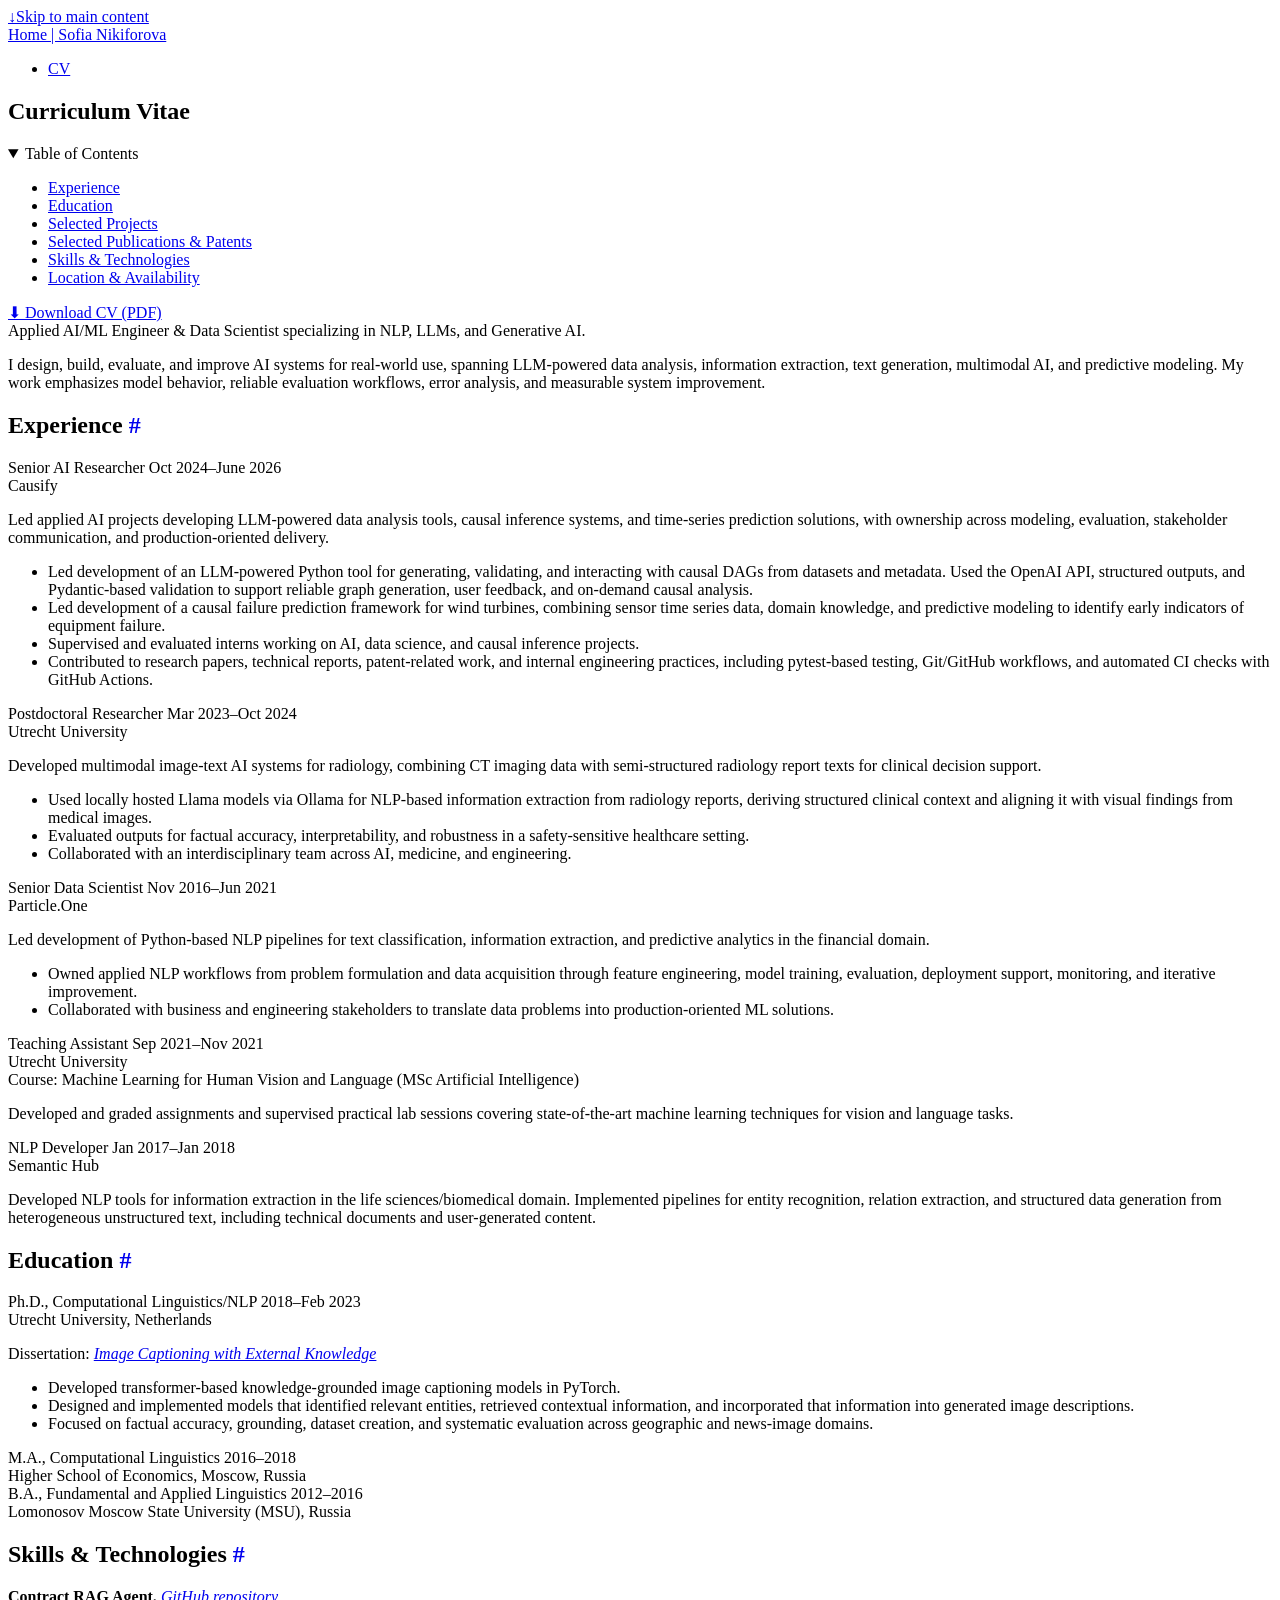
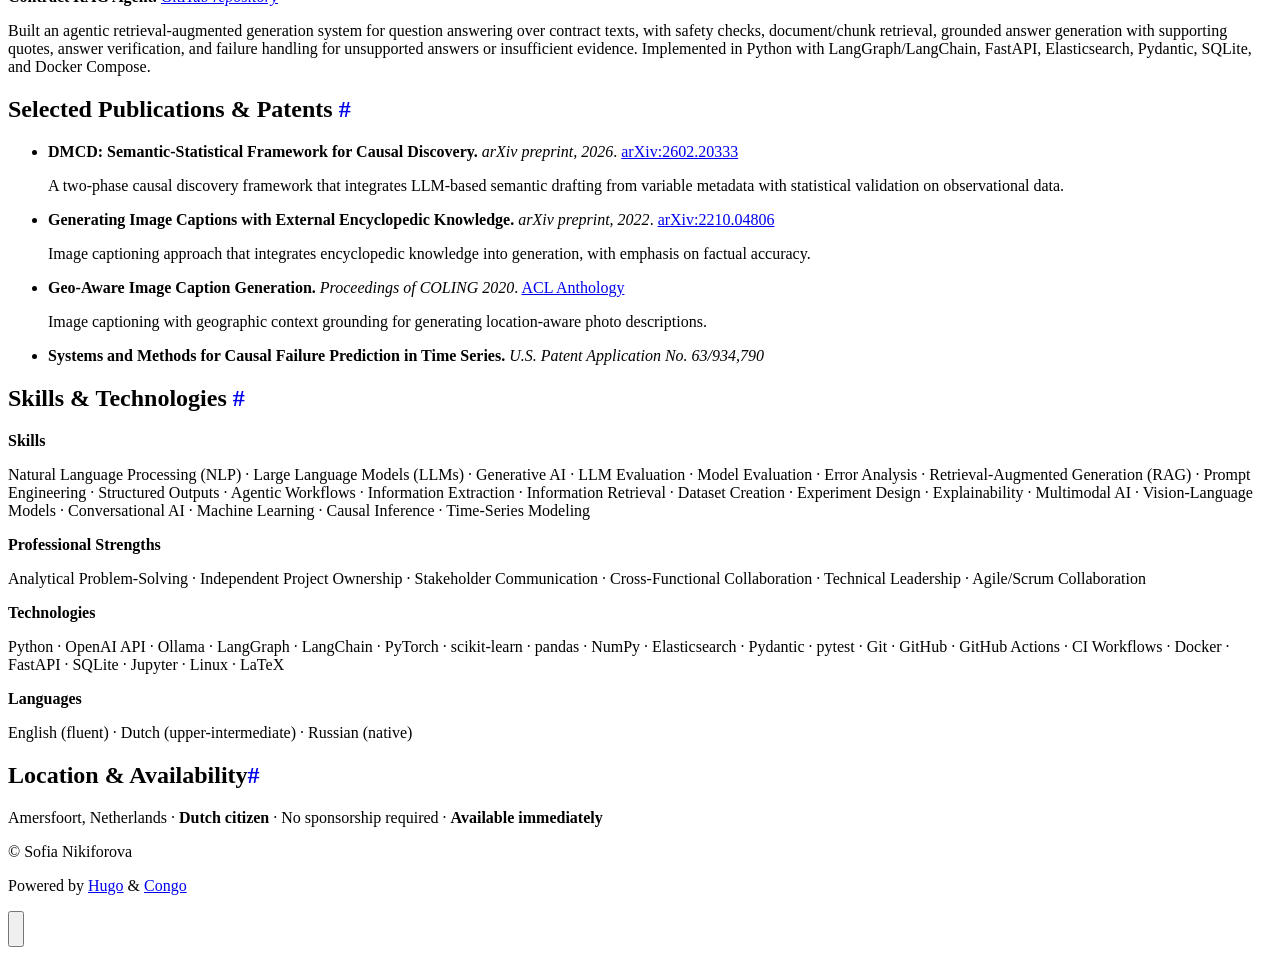
==== commit 03b00617: "Improve formatting" ====
--- a/cv/index.html
+++ b/cv/index.html
@@ -8,4 +8,4 @@
 <span class=cv-date>Jan 2017&ndash;Jan 2018</span></div><div class=cv-org>Semantic Hub</div></div><p>Developed NLP tools for information extraction in the life sciences/biomedical domain. Implemented pipelines for entity recognition, relation extraction, and structured data generation from heterogeneous unstructured text, including technical documents and user-generated content.</p><h2 id=education class="relative group">Education <span class="absolute top-0 w-6 transition-opacity opacity-0 -start-6 not-prose group-hover:opacity-100"><a class="group-hover:text-primary-300 dark:group-hover:text-neutral-700" style=text-decoration-line:none!important href=#education aria-label=Anchor>#</a></span></h2><div class=cv-entry><div class=cv-entry-head><span class=cv-title>Ph.D., Computational Linguistics/NLP</span>
 <span class=cv-date>2018&ndash;Feb 2023</span></div><div class=cv-org>Utrecht University, Netherlands</div></div><p>Dissertation: <a href=https://research-portal.uu.nl/en/publications/image-captioning-with-external-knowledge/ target=_blank rel=noreferrer><em>Image Captioning with External Knowledge</em></a></p><p><ul><li>Developed transformer-based knowledge-grounded image captioning models in PyTorch.</li><li>Designed and implemented models that identified relevant entities, retrieved contextual information, and incorporated that information into generated image descriptions.</li><li>Focused on factual accuracy, grounding, dataset creation, and systematic evaluation across geographic and news-image domains.</li></ul></p><div class=cv-entry><div class=cv-entry-head><span class=cv-title>M.A., Computational Linguistics</span>
 <span class=cv-date>2016&ndash;2018</span></div><div class=cv-org>Higher School of Economics, Moscow, Russia</div></div><div class=cv-entry><div class=cv-entry-head><span class=cv-title>B.A., Fundamental and Applied Linguistics</span>
-<span class=cv-date>2012&ndash;2016</span></div><div class=cv-org>Lomonosov Moscow State University (MSU), Russia</div></div><h2 id=selected-projects class="relative group">Skills & Technologies <span class="absolute top-0 w-6 transition-opacity opacity-0 -start-6 not-prose group-hover:opacity-100"><a class="group-hover:text-primary-300 dark:group-hover:text-neutral-700" style=text-decoration-line:none!important href=#selected-projects aria-label=Anchor>#</a></span></h2><p><strong>Contract RAG Agent</strong> <a href=https://github.com/sonniki/contract-rag-agent/ target=_blank rel=noreferrer><em>GitHub repository</em></a></p><p>Built an agentic retrieval-augmented generation system for question answering over contract texts, with safety checks, document/chunk retrieval, grounded answer generation with supporting quotes, answer verification, and failure handling for unsupported answers or insufficient evidence. Implemented in Python with LangGraph/LangChain, FastAPI, Elasticsearch, Pydantic, SQLite, and Docker Compose.</p><h2 id=selected-publications--patents class="relative group">Selected Publications & Patents <span class="absolute top-0 w-6 transition-opacity opacity-0 -start-6 not-prose group-hover:opacity-100"><a class="group-hover:text-primary-300 dark:group-hover:text-neutral-700" style=text-decoration-line:none!important href=#selected-publications--patents aria-label=Anchor>#</a></span></h2><ul><li><p><strong>DMCD: Semantic-Statistical Framework for Causal Discovery</strong> <em>arXiv preprint, 2026</em>. <a href=https://arxiv.org/abs/2602.20333 target=_blank rel=noreferrer>arXiv:2602.20333</a></p><p><span class=pub-summary>A two-phase causal discovery framework that integrates LLM-based semantic drafting from variable metadata with statistical validation on observational data.</span></p></li><li><p><strong>Generating Image Captions with External Encyclopedic Knowledge.</strong> <em>arXiv preprint, 2022</em>. <a href=https://arxiv.org/abs/2210.04806 target=_blank rel=noreferrer>arXiv:2210.04806</a></p><p><span class=pub-summary>Image captioning approach that integrates encyclopedic knowledge into generation, with emphasis on factual accuracy.</span></p></li><li><p><strong>Geo-Aware Image Caption Generation.</strong> <em>Proceedings of COLING 2020</em>. <a href=https://aclanthology.org/2020.coling-main.280/ target=_blank rel=noreferrer>ACL Anthology</a></p><p><span class=pub-summary>Image captioning with geographic context grounding for generating location-aware photo descriptions.</span></p></li><li><strong>Systems and Methods for Causal Failure Prediction in Time Series</strong> — U.S. Patent Application No. 63/934,790</li></ul><h2 id=skills--technologies class="relative group">Skills & Technologies <span class="absolute top-0 w-6 transition-opacity opacity-0 -start-6 not-prose group-hover:opacity-100"><a class="group-hover:text-primary-300 dark:group-hover:text-neutral-700" style=text-decoration-line:none!important href=#skills--technologies aria-label=Anchor>#</a></span></h2><p><strong>Skills</strong></p><p>Natural Language Processing (NLP) · Large Language Models (LLMs) · Generative AI · LLM Evaluation · Model Evaluation · Error Analysis · Retrieval-Augmented Generation (RAG) · Prompt Engineering · Structured Outputs · Agentic Workflows · Information Extraction · Information Retrieval · Dataset Creation · Experiment Design · Explainability · Multimodal AI · Vision-Language Models · Conversational AI · Machine Learning · Causal Inference · Time-Series Modeling</p><p><strong>Professional Strengths</strong></p><p>Analytical Problem-Solving · Independent Project Ownership · Stakeholder Communication · Cross-Functional Collaboration · Technical Leadership · Agile/Scrum Collaboration</p><p><strong>Technologies</strong></p><p>Python · OpenAI API · Ollama · LangGraph · LangChain · PyTorch · scikit-learn · pandas · NumPy · Elasticsearch · Pydantic · pytest · Git · GitHub · GitHub Actions · CI Workflows · Docker · FastAPI · SQLite · Jupyter · Linux · LaTeX</p><p><strong>Languages</strong></p><p>English (fluent) · Dutch (upper-intermediate) · Russian (native)</p><h2 id=location class="relative group">Location & Availability<span class="absolute top-0 w-6 transition-opacity opacity-0 -start-6 not-prose group-hover:opacity-100"><a class="group-hover:text-primary-300 dark:group-hover:text-neutral-700" style=text-decoration-line:none!important href=#location aria-label=Anchor>#</a></span></h2><p>Amersfoort, Netherlands · <strong>Dutch citizen</strong> · No sponsorship required · <strong>Available immediately</strong></p></div></section><footer class="max-w-prose pt-8 print:hidden"></footer></article></main><div class="pointer-events-none absolute bottom-0 end-0 top-[100vh] w-12" id=to-top hidden=true><a href=#the-top class="pointer-events-auto sticky top-[calc(100vh-5.5rem)] flex h-12 w-12 items-center justify-center rounded-full bg-neutral/50 text-xl text-neutral-700 backdrop-blur hover:text-primary-600 dark:bg-neutral-800/50 dark:text-neutral dark:hover:text-primary-400" aria-label="Scroll to top" title="Scroll to top">&uarr;</a></div><footer class="py-10 print:hidden"><div class="flex items-center justify-between"><div><p class="text-sm text-neutral-500 dark:text-neutral-400">© Sofia Nikiforova</p><p class="text-xs text-neutral-500 dark:text-neutral-400">Powered by <a class="hover:underline hover:decoration-primary-400 hover:text-primary-500" href=https://gohugo.io/ target=_blank rel="noopener noreferrer">Hugo</a> & <a class="hover:underline hover:decoration-primary-400 hover:text-primary-500" href=https://github.com/jpanther/congo target=_blank rel="noopener noreferrer">Congo</a></p></div><div class="flex flex-row items-center"><div class="me-14 cursor-pointer text-sm text-neutral-700 hover:text-primary-600 dark:text-neutral dark:hover:text-primary-400"><button id=appearance-switcher-0 type=button aria-label="appearance switcher"><div class="flex h-12 w-12 items-center justify-center dark:hidden" title="Switch to dark appearance"><span class="icon relative inline-block px-1 align-text-bottom"><svg viewBox="0 0 512 512"><path fill="currentColor" d="M32 256C32 132.2 132.3 32 255.8 32c11.36.0 29.7 1.668 40.9 3.746 9.616 1.777 11.75 14.63 3.279 19.44C245 86.5 211.2 144.6 211.2 207.8c0 109.7 99.71 193 208.3 172.3 9.561-1.805 16.28 9.324 10.11 16.95C387.9 448.6 324.8 480 255.8 480 132.1 480 32 379.6 32 256z"/></svg></span></div><div class="hidden h-12 w-12 items-center justify-center dark:flex" title="Switch to light appearance"><span class="icon relative inline-block px-1 align-text-bottom"><svg viewBox="0 0 512 512"><path fill="currentColor" d="M256 159.1c-53.02.0-95.1 42.98-95.1 95.1s41.2 96.9 95.1 96.9 95.1-42.98 95.1-95.1S309 159.1 256 159.1zM509.3 347l-63.2-91.9 63.15-91.01c6.332-9.125 1.104-21.74-9.826-23.72l-109-19.7-19.7-109c-1.975-10.93-14.59-16.16-23.72-9.824L256 65.89 164.1 2.736c-9.125-6.332-21.74-1.107-23.72 9.824L121.6 121.6 12.56 141.3C1.633 143.2-3.596 155.9 2.736 164.1L65.89 256 2.74 347.01c-6.332 9.125-1.105 21.74 9.824 23.72l109 19.7 19.7 109c1.975 10.93 14.59 16.16 23.72 9.824L256 446.1l91.01 63.15c9.127 6.334 21.75 1.107 23.72-9.822l19.7-109 109-19.7C510.4 368.8 515.6 356.1 509.3 347zM256 383.1c-70.69.0-127.1-57.31-127.1-127.1.0-70.69 57.31-127.1 127.1-127.1S383.1 186.2 383.1 256c0 70.7-56.4 127.1-127.1 127.1z"/></svg></span></div></button></div></div></div></footer></div></body></html>+<span class=cv-date>2012&ndash;2016</span></div><div class=cv-org>Lomonosov Moscow State University (MSU), Russia</div></div><h2 id=selected-projects class="relative group">Skills & Technologies <span class="absolute top-0 w-6 transition-opacity opacity-0 -start-6 not-prose group-hover:opacity-100"><a class="group-hover:text-primary-300 dark:group-hover:text-neutral-700" style=text-decoration-line:none!important href=#selected-projects aria-label=Anchor>#</a></span></h2><p><strong>Contract RAG Agent.</strong> <a href=https://github.com/sonniki/contract-rag-agent/ target=_blank rel=noreferrer><em>GitHub repository</em></a></p><p>Built an agentic retrieval-augmented generation system for question answering over contract texts, with safety checks, document/chunk retrieval, grounded answer generation with supporting quotes, answer verification, and failure handling for unsupported answers or insufficient evidence. Implemented in Python with LangGraph/LangChain, FastAPI, Elasticsearch, Pydantic, SQLite, and Docker Compose.</p><h2 id=selected-publications--patents class="relative group">Selected Publications & Patents <span class="absolute top-0 w-6 transition-opacity opacity-0 -start-6 not-prose group-hover:opacity-100"><a class="group-hover:text-primary-300 dark:group-hover:text-neutral-700" style=text-decoration-line:none!important href=#selected-publications--patents aria-label=Anchor>#</a></span></h2><ul><li><p><strong>DMCD: Semantic-Statistical Framework for Causal Discovery.</strong> <em>arXiv preprint, 2026</em>. <a href=https://arxiv.org/abs/2602.20333 target=_blank rel=noreferrer>arXiv:2602.20333</a></p><p><span class=pub-summary>A two-phase causal discovery framework that integrates LLM-based semantic drafting from variable metadata with statistical validation on observational data.</span></p></li><li><p><strong>Generating Image Captions with External Encyclopedic Knowledge.</strong> <em>arXiv preprint, 2022</em>. <a href=https://arxiv.org/abs/2210.04806 target=_blank rel=noreferrer>arXiv:2210.04806</a></p><p><span class=pub-summary>Image captioning approach that integrates encyclopedic knowledge into generation, with emphasis on factual accuracy.</span></p></li><li><p><strong>Geo-Aware Image Caption Generation.</strong> <em>Proceedings of COLING 2020</em>. <a href=https://aclanthology.org/2020.coling-main.280/ target=_blank rel=noreferrer>ACL Anthology</a></p><p><span class=pub-summary>Image captioning with geographic context grounding for generating location-aware photo descriptions.</span></p></li><li><strong>Systems and Methods for Causal Failure Prediction in Time Series.</strong> <em>U.S. Patent Application No. 63/934,790</em></li></ul><h2 id=skills--technologies class="relative group">Skills & Technologies <span class="absolute top-0 w-6 transition-opacity opacity-0 -start-6 not-prose group-hover:opacity-100"><a class="group-hover:text-primary-300 dark:group-hover:text-neutral-700" style=text-decoration-line:none!important href=#skills--technologies aria-label=Anchor>#</a></span></h2><p><strong>Skills</strong></p><p>Natural Language Processing (NLP) · Large Language Models (LLMs) · Generative AI · LLM Evaluation · Model Evaluation · Error Analysis · Retrieval-Augmented Generation (RAG) · Prompt Engineering · Structured Outputs · Agentic Workflows · Information Extraction · Information Retrieval · Dataset Creation · Experiment Design · Explainability · Multimodal AI · Vision-Language Models · Conversational AI · Machine Learning · Causal Inference · Time-Series Modeling</p><p><strong>Professional Strengths</strong></p><p>Analytical Problem-Solving · Independent Project Ownership · Stakeholder Communication · Cross-Functional Collaboration · Technical Leadership · Agile/Scrum Collaboration</p><p><strong>Technologies</strong></p><p>Python · OpenAI API · Ollama · LangGraph · LangChain · PyTorch · scikit-learn · pandas · NumPy · Elasticsearch · Pydantic · pytest · Git · GitHub · GitHub Actions · CI Workflows · Docker · FastAPI · SQLite · Jupyter · Linux · LaTeX</p><p><strong>Languages</strong></p><p>English (fluent) · Dutch (upper-intermediate) · Russian (native)</p><h2 id=location class="relative group">Location & Availability<span class="absolute top-0 w-6 transition-opacity opacity-0 -start-6 not-prose group-hover:opacity-100"><a class="group-hover:text-primary-300 dark:group-hover:text-neutral-700" style=text-decoration-line:none!important href=#location aria-label=Anchor>#</a></span></h2><p>Amersfoort, Netherlands · <strong>Dutch citizen</strong> · No sponsorship required · <strong>Available immediately</strong></p></div></section><footer class="max-w-prose pt-8 print:hidden"></footer></article></main><div class="pointer-events-none absolute bottom-0 end-0 top-[100vh] w-12" id=to-top hidden=true><a href=#the-top class="pointer-events-auto sticky top-[calc(100vh-5.5rem)] flex h-12 w-12 items-center justify-center rounded-full bg-neutral/50 text-xl text-neutral-700 backdrop-blur hover:text-primary-600 dark:bg-neutral-800/50 dark:text-neutral dark:hover:text-primary-400" aria-label="Scroll to top" title="Scroll to top">&uarr;</a></div><footer class="py-10 print:hidden"><div class="flex items-center justify-between"><div><p class="text-sm text-neutral-500 dark:text-neutral-400">© Sofia Nikiforova</p><p class="text-xs text-neutral-500 dark:text-neutral-400">Powered by <a class="hover:underline hover:decoration-primary-400 hover:text-primary-500" href=https://gohugo.io/ target=_blank rel="noopener noreferrer">Hugo</a> & <a class="hover:underline hover:decoration-primary-400 hover:text-primary-500" href=https://github.com/jpanther/congo target=_blank rel="noopener noreferrer">Congo</a></p></div><div class="flex flex-row items-center"><div class="me-14 cursor-pointer text-sm text-neutral-700 hover:text-primary-600 dark:text-neutral dark:hover:text-primary-400"><button id=appearance-switcher-0 type=button aria-label="appearance switcher"><div class="flex h-12 w-12 items-center justify-center dark:hidden" title="Switch to dark appearance"><span class="icon relative inline-block px-1 align-text-bottom"><svg viewBox="0 0 512 512"><path fill="currentColor" d="M32 256C32 132.2 132.3 32 255.8 32c11.36.0 29.7 1.668 40.9 3.746 9.616 1.777 11.75 14.63 3.279 19.44C245 86.5 211.2 144.6 211.2 207.8c0 109.7 99.71 193 208.3 172.3 9.561-1.805 16.28 9.324 10.11 16.95C387.9 448.6 324.8 480 255.8 480 132.1 480 32 379.6 32 256z"/></svg></span></div><div class="hidden h-12 w-12 items-center justify-center dark:flex" title="Switch to light appearance"><span class="icon relative inline-block px-1 align-text-bottom"><svg viewBox="0 0 512 512"><path fill="currentColor" d="M256 159.1c-53.02.0-95.1 42.98-95.1 95.1s41.2 96.9 95.1 96.9 95.1-42.98 95.1-95.1S309 159.1 256 159.1zM509.3 347l-63.2-91.9 63.15-91.01c6.332-9.125 1.104-21.74-9.826-23.72l-109-19.7-19.7-109c-1.975-10.93-14.59-16.16-23.72-9.824L256 65.89 164.1 2.736c-9.125-6.332-21.74-1.107-23.72 9.824L121.6 121.6 12.56 141.3C1.633 143.2-3.596 155.9 2.736 164.1L65.89 256 2.74 347.01c-6.332 9.125-1.105 21.74 9.824 23.72l109 19.7 19.7 109c1.975 10.93 14.59 16.16 23.72 9.824L256 446.1l91.01 63.15c9.127 6.334 21.75 1.107 23.72-9.822l19.7-109 109-19.7C510.4 368.8 515.6 356.1 509.3 347zM256 383.1c-70.69.0-127.1-57.31-127.1-127.1.0-70.69 57.31-127.1 127.1-127.1S383.1 186.2 383.1 256c0 70.7-56.4 127.1-127.1 127.1z"/></svg></span></div></button></div></div></div></footer></div></body></html>
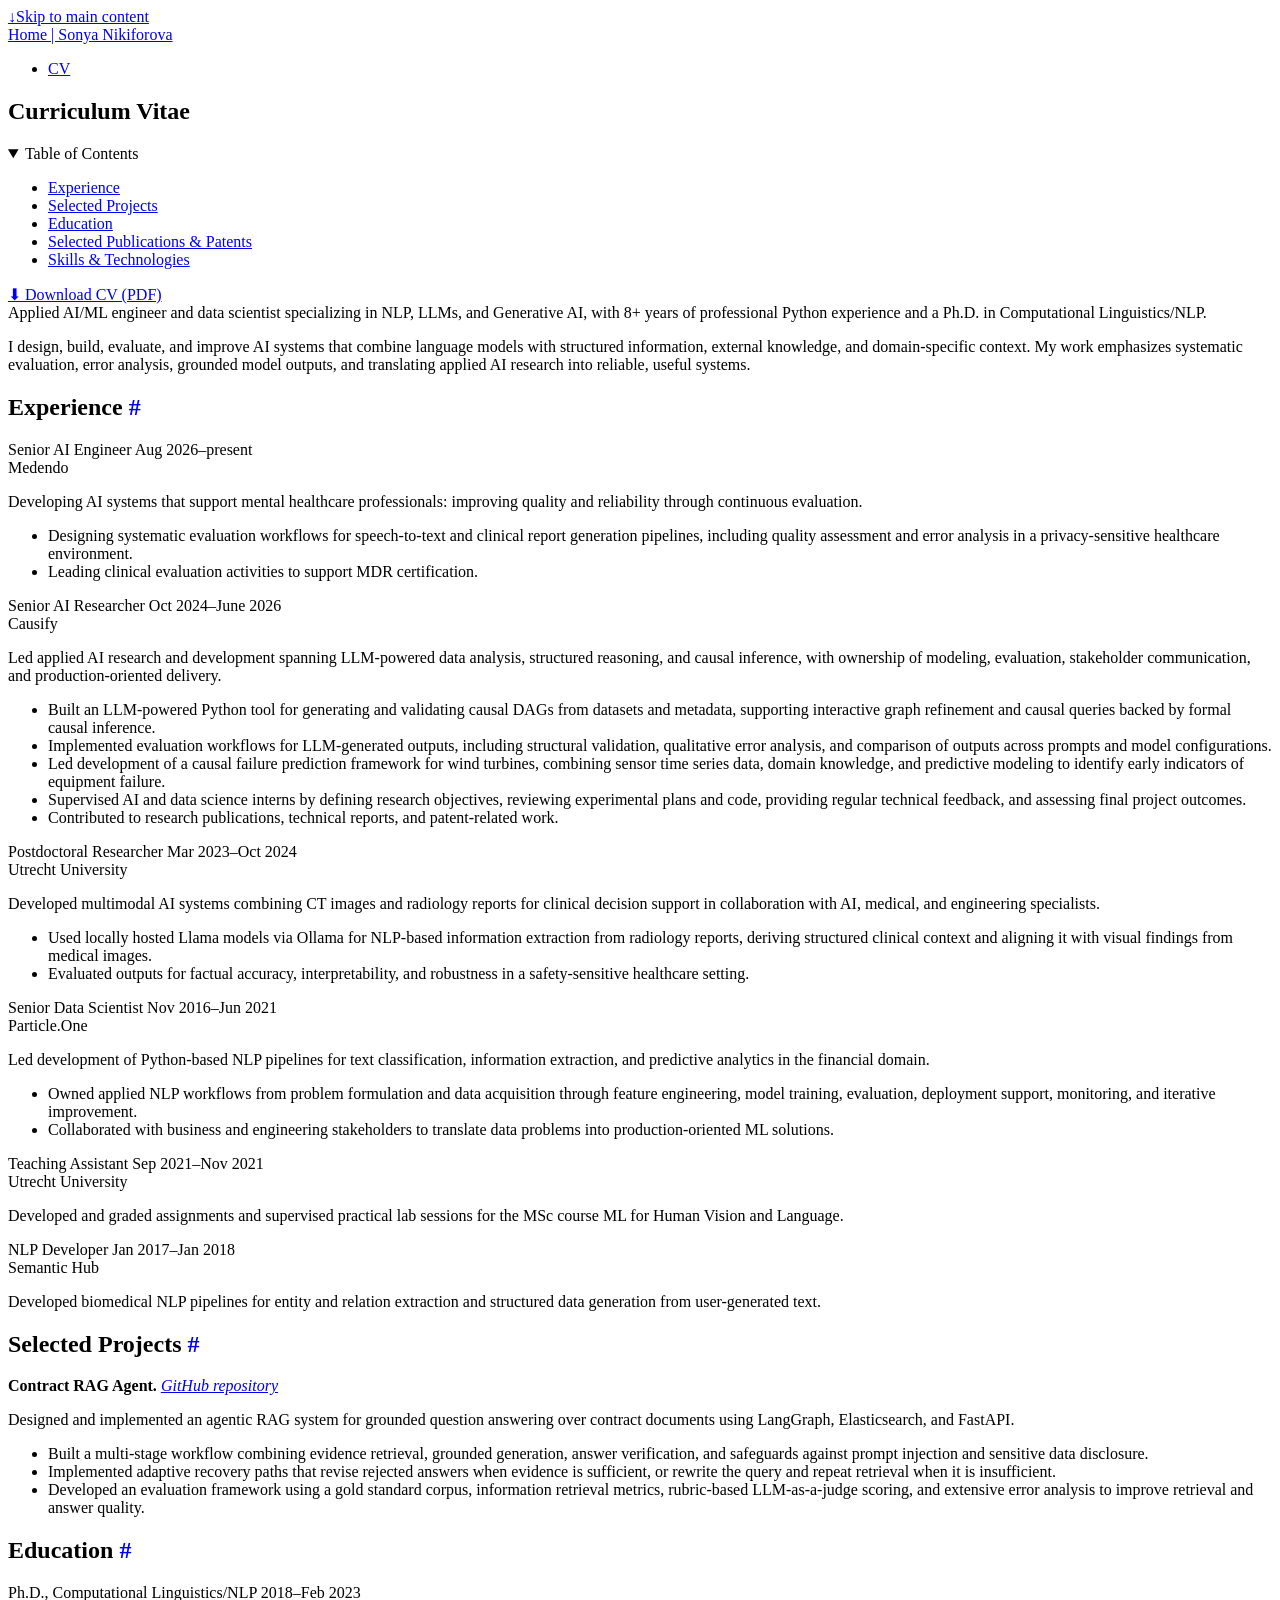
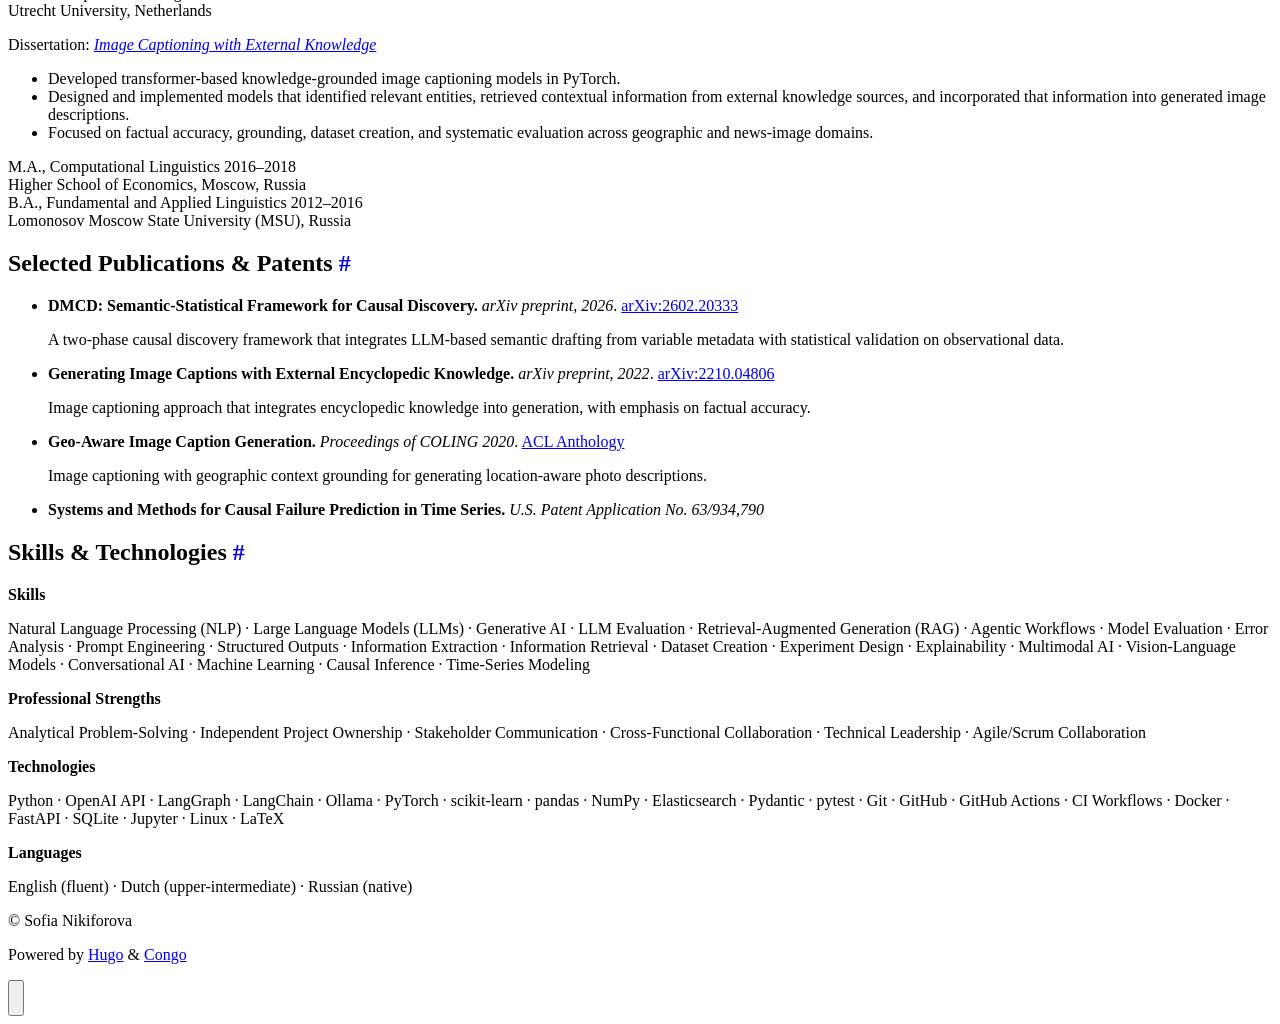
==== commit 039ceab1: "change status" ====
--- a/cv/index.html
+++ b/cv/index.html
@@ -1,11 +1,12 @@
 <!doctype html><html lang=en dir=ltr class=scroll-smooth data-default-appearance=light data-auto-appearance=true><head><meta charset=utf-8><meta name=viewport content="width=device-width,initial-scale=1"><meta name=theme-color content="#FFFFFF"><title>Curriculum Vitae &#183; Sofia Nikiforova</title><meta name=title content="Curriculum Vitae &#183; Sofia Nikiforova"><script type=text/javascript src=https://sonniki.github.io/js/appearance.min.8a082f81b27f3cb2ee528df0b0bdc39787034cf2cc34d4669fbc9977c929023c.js integrity="sha256-iggvgbJ/PLLuUo3wsL3Dl4cDTPLMNNRmn7yZd8kpAjw="></script><link type=text/css rel=stylesheet href=https://sonniki.github.io/css/main.bundle.min.de6f5c8f302bc5f2a1c1e09c4797aeeb0cb0e0ff5f4eeaa808aaedce26b57573.css integrity="sha256-3m9cjzArxfKhweCcR5eu6wyw4P9fTuqoCKrtzia1dXM="><meta name=description content="
       Curriculum vitae of Sofia Nikiforova.
-    "><link rel=canonical href=https://sonniki.github.io/cv/><link rel=apple-touch-icon sizes=180x180 href=/apple-touch-icon.png><link rel=icon type=image/png sizes=32x32 href=/favicon-32x32.png><link rel=icon type=image/png sizes=16x16 href=/favicon-16x16.png><link rel=manifest href=/site.webmanifest><meta property="og:url" content="https://sonniki.github.io/cv/"><meta property="og:site_name" content="Sofia Nikiforova"><meta property="og:title" content="Curriculum Vitae"><meta property="og:description" content="Curriculum vitae of Sofia Nikiforova."><meta property="og:locale" content="en"><meta property="og:type" content="article"><meta name=twitter:card content="summary"><meta name=twitter:title content="Curriculum Vitae"><meta name=twitter:description content="Curriculum vitae of Sofia Nikiforova."><script type=application/ld+json>{"@context":"https://schema.org","@type":"Article","articleSection":"Sofia (Sonya) Nikiforova","name":"Curriculum Vitae","headline":"Curriculum Vitae","description":"Curriculum vitae of Sofia Nikiforova.","inLanguage":"en","url":"https:\/\/sonniki.github.io\/cv\/","author":{"@type":"Person","name":"Sofia (Sonya) Nikiforova"},"mainEntityOfPage":"true","wordCount":"833"}</script><script type=application/ld+json>{"@context":"https://schema.org","@type":"BreadcrumbList","itemListElement":[{"@type":"ListItem","item":"https://sonniki.github.io/","name":"Sofia ( Sonya) Nikiforova","position":1},{"@type":"ListItem","name":"Curriculum Vitae","position":2}]}</script><meta name=author content="Sofia (Sonya) Nikiforova"><link href=https://www.linkedin.com/in/sofia-nikiforova-730447131 rel=me><link href=https://github.com/sonniki rel=me><link href="https://scholar.google.com/citations?user=Tr-brwYAAAAJ&amp;hl=en&amp;oi=ao" rel=me></head><body class="m-auto flex h-screen max-w-7xl flex-col bg-neutral px-6 text-lg leading-7 text-neutral-900 dark:bg-neutral-800 dark:text-neutral sm:px-14 md:px-24 lg:px-32"><div id=the-top class="absolute flex self-center"><a class="-translate-y-8 rounded-b-lg bg-primary-200 px-3 py-1 text-sm focus:translate-y-0 dark:bg-neutral-600" href=#main-content><span class="pe-2 font-bold text-primary-600 dark:text-primary-400">&darr;</span>Skip to main content</a></div><header class="py-6 font-semibold text-neutral-900 dark:text-neutral sm:py-10 print:hidden"><nav class="flex items-start justify-between sm:items-center"><div class="flex flex-row items-center"><a class="decoration-primary-500 hover:underline hover:decoration-2 hover:underline-offset-2" rel=me href=/>Home | Sofia Nikiforova</a></div><ul class="flex list-none flex-col text-end sm:flex-row"><li class="group mb-1 sm:mb-0 sm:me-7 sm:last:me-0.5"><a href=/cv/ title="Curriculum Vitae"><span class="decoration-primary-500 group-hover:underline group-hover:decoration-2 group-hover:underline-offset-2">CV</span></a></li></ul></nav></header><div class="relative flex grow flex-col"><main id=main-content class=grow><article><header class=max-w-prose><h1 class="mb-8 mt-0 text-4xl font-extrabold text-neutral-900 dark:text-neutral">Curriculum Vitae</h1></header><section class="prose mt-0 flex max-w-full flex-col dark:prose-invert lg:flex-row"><div class="order-first px-0 lg:order-last lg:max-w-xs lg:ps-8"><div class="toc pe-5 lg:sticky lg:top-10 print:hidden"><details open class="-ms-5 mt-0 overflow-hidden rounded-lg ps-5"><summary class="block cursor-pointer bg-neutral-100 py-1 ps-5 text-lg font-semibold text-neutral-800 dark:bg-neutral-700 dark:text-neutral-100 lg:hidden">Table of Contents</summary><div class="border-s border-dotted border-neutral-300 py-2 ps-5 dark:border-neutral-600"><nav id=TableOfContents><ul><li><a href=#experience>Experience</a></li><li><a href=#education>Education</a></li><li><a href=#selected-projects>Selected Projects</a></li><li><a href=#selected-publications--patents>Selected Publications & Patents</a></li><li><a href=#skills--technologies>Skills & Technologies</a></li><li><a href=#location>Location & Availability</a></li></ul></nav></div></details></div></div><div class="min-h-0 min-w-0 max-w-prose grow"><a class="inline-block !rounded-md bg-primary-600 px-4 py-1 !text-neutral !no-underline hover:!bg-primary-500 dark:bg-primary-800 dark:hover:!bg-primary-700" href=/files/cv_sofia_nikiforova.pdf target=_blank download=cv_sofia_nikiforova.pdf role=button>⬇ Download CV (PDF)</a><div class="lead !mb-9 text-xl">Applied AI/ML Engineer & Data Scientist specializing in NLP, LLMs, and Generative AI.</div><p>I design, build, evaluate, and improve AI systems for real-world use, spanning LLM-powered data analysis, information extraction, text generation, multimodal AI, and predictive modeling. My work emphasizes model behavior, reliable evaluation workflows, error analysis, and measurable system improvement.</p><h2 id=experience class="relative group">Experience <span class="absolute top-0 w-6 transition-opacity opacity-0 -start-6 not-prose group-hover:opacity-100"><a class="group-hover:text-primary-300 dark:group-hover:text-neutral-700" style=text-decoration-line:none!important href=#experience aria-label=Anchor>#</a></span></h2><div class=cv-entry><div class=cv-entry-head><span class=cv-title>Senior AI Researcher</span>
-<span class=cv-date>Oct 2024&ndash;June 2026</span></div><div class=cv-org>Causify</div></div><p>Led applied AI projects developing LLM-powered data analysis tools, causal inference systems, and time-series prediction solutions, with ownership across modeling, evaluation, stakeholder communication, and production-oriented delivery.</p><ul><li>Led development of an LLM-powered Python tool for generating, validating, and interacting with causal DAGs from datasets and metadata. Used the OpenAI API, structured outputs, and Pydantic-based validation to support reliable graph generation, user feedback, and on-demand causal analysis.</li><li>Led development of a causal failure prediction framework for wind turbines, combining sensor time series data, domain knowledge, and predictive modeling to identify early indicators of equipment failure.</li><li>Supervised and evaluated interns working on AI, data science, and causal inference projects.</li><li>Contributed to research papers, technical reports, patent-related work, and internal engineering practices, including pytest-based testing, Git/GitHub workflows, and automated CI checks with GitHub Actions.</li></ul><div class=cv-entry><div class=cv-entry-head><span class=cv-title>Postdoctoral Researcher</span>
-<span class=cv-date>Mar 2023&ndash;Oct 2024</span></div><div class=cv-org>Utrecht University</div></div><p>Developed multimodal image-text AI systems for radiology, combining CT imaging data with semi-structured radiology report texts for clinical decision support.</p><ul><li>Used locally hosted Llama models via Ollama for NLP-based information extraction from radiology reports, deriving structured clinical context and aligning it with visual findings from medical images.</li><li>Evaluated outputs for factual accuracy, interpretability, and robustness in a safety-sensitive healthcare setting.</li><li>Collaborated with an interdisciplinary team across AI, medicine, and engineering.</li></ul><div class=cv-entry><div class=cv-entry-head><span class=cv-title>Senior Data Scientist</span>
+    "><link rel=canonical href=https://sonniki.github.io/cv/><link rel=apple-touch-icon sizes=180x180 href=/apple-touch-icon.png><link rel=icon type=image/png sizes=32x32 href=/favicon-32x32.png><link rel=icon type=image/png sizes=16x16 href=/favicon-16x16.png><link rel=manifest href=/site.webmanifest><meta property="og:url" content="https://sonniki.github.io/cv/"><meta property="og:site_name" content="Sofia Nikiforova"><meta property="og:title" content="Curriculum Vitae"><meta property="og:description" content="Curriculum vitae of Sofia Nikiforova."><meta property="og:locale" content="en"><meta property="og:type" content="article"><meta name=twitter:card content="summary"><meta name=twitter:title content="Curriculum Vitae"><meta name=twitter:description content="Curriculum vitae of Sofia Nikiforova."><script type=application/ld+json>{"@context":"https://schema.org","@type":"Article","articleSection":"Sofia (Sonya) Nikiforova","name":"Curriculum Vitae","headline":"Curriculum Vitae","description":"Curriculum vitae of Sofia Nikiforova.","inLanguage":"en","url":"https:\/\/sonniki.github.io\/cv\/","author":{"@type":"Person","name":"Sofia (Sonya) Nikiforova"},"mainEntityOfPage":"true","wordCount":"833"}</script><script type=application/ld+json>{"@context":"https://schema.org","@type":"BreadcrumbList","itemListElement":[{"@type":"ListItem","item":"https://sonniki.github.io/","name":"Sofia ( Sonya) Nikiforova","position":1},{"@type":"ListItem","name":"Curriculum Vitae","position":2}]}</script><meta name=author content="Sofia (Sonya) Nikiforova"><link href=https://www.linkedin.com/in/sofia-nikiforova-730447131 rel=me><link href=https://github.com/sonniki rel=me><link href="https://scholar.google.com/citations?user=Tr-brwYAAAAJ&amp;hl=en&amp;oi=ao" rel=me></head><body class="m-auto flex h-screen max-w-7xl flex-col bg-neutral px-6 text-lg leading-7 text-neutral-900 dark:bg-neutral-800 dark:text-neutral sm:px-14 md:px-24 lg:px-32"><div id=the-top class="absolute flex self-center"><a class="-translate-y-8 rounded-b-lg bg-primary-200 px-3 py-1 text-sm focus:translate-y-0 dark:bg-neutral-600" href=#main-content><span class="pe-2 font-bold text-primary-600 dark:text-primary-400">&darr;</span>Skip to main content</a></div><header class="py-6 font-semibold text-neutral-900 dark:text-neutral sm:py-10 print:hidden"><nav class="flex items-start justify-between sm:items-center"><div class="flex flex-row items-center"><a class="decoration-primary-500 hover:underline hover:decoration-2 hover:underline-offset-2" rel=me href=/>Home | Sonya Nikiforova</a></div><ul class="flex list-none flex-col text-end sm:flex-row"><li class="group mb-1 sm:mb-0 sm:me-7 sm:last:me-0.5"><a href=/cv/ title="Curriculum Vitae"><span class="decoration-primary-500 group-hover:underline group-hover:decoration-2 group-hover:underline-offset-2">CV</span></a></li></ul></nav></header><div class="relative flex grow flex-col"><main id=main-content class=grow><article><header class=max-w-prose><h1 class="mb-8 mt-0 text-4xl font-extrabold text-neutral-900 dark:text-neutral">Curriculum Vitae</h1></header><section class="prose mt-0 flex max-w-full flex-col dark:prose-invert lg:flex-row"><div class="order-first px-0 lg:order-last lg:max-w-xs lg:ps-8"><div class="toc pe-5 lg:sticky lg:top-10 print:hidden"><details open class="-ms-5 mt-0 overflow-hidden rounded-lg ps-5"><summary class="block cursor-pointer bg-neutral-100 py-1 ps-5 text-lg font-semibold text-neutral-800 dark:bg-neutral-700 dark:text-neutral-100 lg:hidden">Table of Contents</summary><div class="border-s border-dotted border-neutral-300 py-2 ps-5 dark:border-neutral-600"><nav id=TableOfContents><ul><li><a href=#experience>Experience</a></li><li><a href=#selected-projects>Selected Projects</a></li><li><a href=#education>Education</a></li><li><a href=#selected-publications--patents>Selected Publications & Patents</a></li><li><a href=#skills--technologies>Skills & Technologies</a></li></ul></nav></div></details></div></div><div class="min-h-0 min-w-0 max-w-prose grow"><a class="inline-block !rounded-md bg-primary-600 px-4 py-1 !text-neutral !no-underline hover:!bg-primary-500 dark:bg-primary-800 dark:hover:!bg-primary-700" href=/files/cv_sofia_nikiforova.pdf target=_blank download=cv_sofia_nikiforova.pdf role=button>⬇ Download CV (PDF)</a><div class="lead !mb-9 text-xl">Applied AI/ML engineer and data scientist specializing in NLP, LLMs, and Generative AI, with 8+ years of professional Python experience and a Ph.D. in Computational Linguistics/NLP.</div><p>I design, build, evaluate, and improve AI systems that combine language models with structured information, external knowledge, and domain-specific context. My work emphasizes systematic evaluation, error analysis, grounded model outputs, and translating applied AI research into reliable, useful systems.</p><h2 id=experience class="relative group">Experience <span class="absolute top-0 w-6 transition-opacity opacity-0 -start-6 not-prose group-hover:opacity-100"><a class="group-hover:text-primary-300 dark:group-hover:text-neutral-700" style=text-decoration-line:none!important href=#experience aria-label=Anchor>#</a></span></h2><div class=cv-entry><div class=cv-entry-head><span class=cv-title>Senior AI Engineer</span>
+<span class=cv-date>Aug 2026&ndash;present</span></div><div class=cv-org>Medendo</div></div><p>Developing AI systems that support mental healthcare professionals: improving quality and reliability through continuous evaluation.</p><ul><li>Designing systematic evaluation workflows for speech-to-text and clinical report generation pipelines, including quality assessment and error analysis in a privacy-sensitive healthcare environment.</li><li>Leading clinical evaluation activities to support MDR certification.</li></ul><div class=cv-entry><div class=cv-entry-head><span class=cv-title>Senior AI Researcher</span>
+<span class=cv-date>Oct 2024&ndash;June 2026</span></div><div class=cv-org>Causify</div></div><p>Led applied AI research and development spanning LLM-powered data analysis, structured reasoning, and causal inference, with ownership of modeling, evaluation, stakeholder communication, and production-oriented delivery.</p><ul><li>Built an LLM-powered Python tool for generating and validating causal DAGs from datasets and metadata, supporting interactive graph refinement and causal queries backed by formal causal inference.</li><li>Implemented evaluation workflows for LLM-generated outputs, including structural validation, qualitative error analysis, and comparison of outputs across prompts and model configurations.</li><li>Led development of a causal failure prediction framework for wind turbines, combining sensor time series data, domain knowledge, and predictive modeling to identify early indicators of equipment failure.</li><li>Supervised AI and data science interns by defining research objectives, reviewing experimental plans and code, providing regular technical feedback, and assessing final project outcomes.</li><li>Contributed to research publications, technical reports, and patent-related work.</li></ul><div class=cv-entry><div class=cv-entry-head><span class=cv-title>Postdoctoral Researcher</span>
+<span class=cv-date>Mar 2023&ndash;Oct 2024</span></div><div class=cv-org>Utrecht University</div></div><p>Developed multimodal AI systems combining CT images and radiology reports for clinical decision support in collaboration with AI, medical, and engineering specialists.</p><ul><li>Used locally hosted Llama models via Ollama for NLP-based information extraction from radiology reports, deriving structured clinical context and aligning it with visual findings from medical images.</li><li>Evaluated outputs for factual accuracy, interpretability, and robustness in a safety-sensitive healthcare setting.</li></ul><div class=cv-entry><div class=cv-entry-head><span class=cv-title>Senior Data Scientist</span>
 <span class=cv-date>Nov 2016&ndash;Jun 2021</span></div><div class=cv-org>Particle.One</div></div><p>Led development of Python-based NLP pipelines for text classification, information extraction, and predictive analytics in the financial domain.</p><ul><li>Owned applied NLP workflows from problem formulation and data acquisition through feature engineering, model training, evaluation, deployment support, monitoring, and iterative improvement.</li><li>Collaborated with business and engineering stakeholders to translate data problems into production-oriented ML solutions.</li></ul><div class=cv-entry><div class=cv-entry-head><span class=cv-title>Teaching Assistant</span>
-<span class=cv-date>Sep 2021&ndash;Nov 2021</span></div><div class=cv-org>Utrecht University</div><div class=cv-note>Course: Machine Learning for Human Vision and Language (MSc Artificial Intelligence)</div></div><p>Developed and graded assignments and supervised practical lab sessions covering state-of-the-art machine learning techniques for vision and language tasks.</p><div class=cv-entry><div class=cv-entry-head><span class=cv-title>NLP Developer</span>
-<span class=cv-date>Jan 2017&ndash;Jan 2018</span></div><div class=cv-org>Semantic Hub</div></div><p>Developed NLP tools for information extraction in the life sciences/biomedical domain. Implemented pipelines for entity recognition, relation extraction, and structured data generation from heterogeneous unstructured text, including technical documents and user-generated content.</p><h2 id=education class="relative group">Education <span class="absolute top-0 w-6 transition-opacity opacity-0 -start-6 not-prose group-hover:opacity-100"><a class="group-hover:text-primary-300 dark:group-hover:text-neutral-700" style=text-decoration-line:none!important href=#education aria-label=Anchor>#</a></span></h2><div class=cv-entry><div class=cv-entry-head><span class=cv-title>Ph.D., Computational Linguistics/NLP</span>
-<span class=cv-date>2018&ndash;Feb 2023</span></div><div class=cv-org>Utrecht University, Netherlands</div></div><p>Dissertation: <a href=https://research-portal.uu.nl/en/publications/image-captioning-with-external-knowledge/ target=_blank rel=noreferrer><em>Image Captioning with External Knowledge</em></a></p><p><ul><li>Developed transformer-based knowledge-grounded image captioning models in PyTorch.</li><li>Designed and implemented models that identified relevant entities, retrieved contextual information, and incorporated that information into generated image descriptions.</li><li>Focused on factual accuracy, grounding, dataset creation, and systematic evaluation across geographic and news-image domains.</li></ul></p><div class=cv-entry><div class=cv-entry-head><span class=cv-title>M.A., Computational Linguistics</span>
+<span class=cv-date>Sep 2021&ndash;Nov 2021</span></div><div class=cv-org>Utrecht University</div></div><p>Developed and graded assignments and supervised practical lab sessions for the MSc course ML for Human Vision and Language.</p><div class=cv-entry><div class=cv-entry-head><span class=cv-title>NLP Developer</span>
+<span class=cv-date>Jan 2017&ndash;Jan 2018</span></div><div class=cv-org>Semantic Hub</div></div><p>Developed biomedical NLP pipelines for entity and relation extraction and structured data generation from user-generated text.</p><h2 id=selected-projects class="relative group">Selected Projects <span class="absolute top-0 w-6 transition-opacity opacity-0 -start-6 not-prose group-hover:opacity-100"><a class="group-hover:text-primary-300 dark:group-hover:text-neutral-700" style=text-decoration-line:none!important href=#selected-projects aria-label=Anchor>#</a></span></h2><p><strong>Contract RAG Agent.</strong> <a href=https://github.com/sonniki/contract-rag-agent/ target=_blank rel=noreferrer><em>GitHub repository</em></a></p><p>Designed and implemented an agentic RAG system for grounded question answering over contract documents using LangGraph, Elasticsearch, and FastAPI.</p><ul><li>Built a multi-stage workflow combining evidence retrieval, grounded generation, answer verification, and safeguards against prompt injection and sensitive data disclosure.</li><li>Implemented adaptive recovery paths that revise rejected answers when evidence is sufficient, or rewrite the query and repeat retrieval when it is insufficient.</li><li>Developed an evaluation framework using a gold standard corpus, information retrieval metrics, rubric-based LLM-as-a-judge scoring, and extensive error analysis to improve retrieval and answer quality.</li></ul><h2 id=education class="relative group">Education <span class="absolute top-0 w-6 transition-opacity opacity-0 -start-6 not-prose group-hover:opacity-100"><a class="group-hover:text-primary-300 dark:group-hover:text-neutral-700" style=text-decoration-line:none!important href=#education aria-label=Anchor>#</a></span></h2><div class=cv-entry><div class=cv-entry-head><span class=cv-title>Ph.D., Computational Linguistics/NLP</span>
+<span class=cv-date>2018&ndash;Feb 2023</span></div><div class=cv-org>Utrecht University, Netherlands</div></div><p>Dissertation: <a href=https://research-portal.uu.nl/en/publications/image-captioning-with-external-knowledge/ target=_blank rel=noreferrer><em>Image Captioning with External Knowledge</em></a></p><ul><li>Developed transformer-based knowledge-grounded image captioning models in PyTorch.</li><li>Designed and implemented models that identified relevant entities, retrieved contextual information from external knowledge sources, and incorporated that information into generated image descriptions.</li><li>Focused on factual accuracy, grounding, dataset creation, and systematic evaluation across geographic and news-image domains.</li></ul><div class=cv-entry><div class=cv-entry-head><span class=cv-title>M.A., Computational Linguistics</span>
 <span class=cv-date>2016&ndash;2018</span></div><div class=cv-org>Higher School of Economics, Moscow, Russia</div></div><div class=cv-entry><div class=cv-entry-head><span class=cv-title>B.A., Fundamental and Applied Linguistics</span>
-<span class=cv-date>2012&ndash;2016</span></div><div class=cv-org>Lomonosov Moscow State University (MSU), Russia</div></div><h2 id=selected-projects class="relative group">Skills & Technologies <span class="absolute top-0 w-6 transition-opacity opacity-0 -start-6 not-prose group-hover:opacity-100"><a class="group-hover:text-primary-300 dark:group-hover:text-neutral-700" style=text-decoration-line:none!important href=#selected-projects aria-label=Anchor>#</a></span></h2><p><strong>Contract RAG Agent.</strong> <a href=https://github.com/sonniki/contract-rag-agent/ target=_blank rel=noreferrer><em>GitHub repository</em></a></p><p>Built an agentic retrieval-augmented generation system for question answering over contract texts, with safety checks, document/chunk retrieval, grounded answer generation with supporting quotes, answer verification, and failure handling for unsupported answers or insufficient evidence. Implemented in Python with LangGraph/LangChain, FastAPI, Elasticsearch, Pydantic, SQLite, and Docker Compose.</p><h2 id=selected-publications--patents class="relative group">Selected Publications & Patents <span class="absolute top-0 w-6 transition-opacity opacity-0 -start-6 not-prose group-hover:opacity-100"><a class="group-hover:text-primary-300 dark:group-hover:text-neutral-700" style=text-decoration-line:none!important href=#selected-publications--patents aria-label=Anchor>#</a></span></h2><ul><li><p><strong>DMCD: Semantic-Statistical Framework for Causal Discovery.</strong> <em>arXiv preprint, 2026</em>. <a href=https://arxiv.org/abs/2602.20333 target=_blank rel=noreferrer>arXiv:2602.20333</a></p><p><span class=pub-summary>A two-phase causal discovery framework that integrates LLM-based semantic drafting from variable metadata with statistical validation on observational data.</span></p></li><li><p><strong>Generating Image Captions with External Encyclopedic Knowledge.</strong> <em>arXiv preprint, 2022</em>. <a href=https://arxiv.org/abs/2210.04806 target=_blank rel=noreferrer>arXiv:2210.04806</a></p><p><span class=pub-summary>Image captioning approach that integrates encyclopedic knowledge into generation, with emphasis on factual accuracy.</span></p></li><li><p><strong>Geo-Aware Image Caption Generation.</strong> <em>Proceedings of COLING 2020</em>. <a href=https://aclanthology.org/2020.coling-main.280/ target=_blank rel=noreferrer>ACL Anthology</a></p><p><span class=pub-summary>Image captioning with geographic context grounding for generating location-aware photo descriptions.</span></p></li><li><strong>Systems and Methods for Causal Failure Prediction in Time Series.</strong> <em>U.S. Patent Application No. 63/934,790</em></li></ul><h2 id=skills--technologies class="relative group">Skills & Technologies <span class="absolute top-0 w-6 transition-opacity opacity-0 -start-6 not-prose group-hover:opacity-100"><a class="group-hover:text-primary-300 dark:group-hover:text-neutral-700" style=text-decoration-line:none!important href=#skills--technologies aria-label=Anchor>#</a></span></h2><p><strong>Skills</strong></p><p>Natural Language Processing (NLP) · Large Language Models (LLMs) · Generative AI · LLM Evaluation · Model Evaluation · Error Analysis · Retrieval-Augmented Generation (RAG) · Prompt Engineering · Structured Outputs · Agentic Workflows · Information Extraction · Information Retrieval · Dataset Creation · Experiment Design · Explainability · Multimodal AI · Vision-Language Models · Conversational AI · Machine Learning · Causal Inference · Time-Series Modeling</p><p><strong>Professional Strengths</strong></p><p>Analytical Problem-Solving · Independent Project Ownership · Stakeholder Communication · Cross-Functional Collaboration · Technical Leadership · Agile/Scrum Collaboration</p><p><strong>Technologies</strong></p><p>Python · OpenAI API · Ollama · LangGraph · LangChain · PyTorch · scikit-learn · pandas · NumPy · Elasticsearch · Pydantic · pytest · Git · GitHub · GitHub Actions · CI Workflows · Docker · FastAPI · SQLite · Jupyter · Linux · LaTeX</p><p><strong>Languages</strong></p><p>English (fluent) · Dutch (upper-intermediate) · Russian (native)</p><h2 id=location class="relative group">Location & Availability<span class="absolute top-0 w-6 transition-opacity opacity-0 -start-6 not-prose group-hover:opacity-100"><a class="group-hover:text-primary-300 dark:group-hover:text-neutral-700" style=text-decoration-line:none!important href=#location aria-label=Anchor>#</a></span></h2><p>Amersfoort, Netherlands · <strong>Dutch citizen</strong> · No sponsorship required · <strong>Available immediately</strong></p></div></section><footer class="max-w-prose pt-8 print:hidden"></footer></article></main><div class="pointer-events-none absolute bottom-0 end-0 top-[100vh] w-12" id=to-top hidden=true><a href=#the-top class="pointer-events-auto sticky top-[calc(100vh-5.5rem)] flex h-12 w-12 items-center justify-center rounded-full bg-neutral/50 text-xl text-neutral-700 backdrop-blur hover:text-primary-600 dark:bg-neutral-800/50 dark:text-neutral dark:hover:text-primary-400" aria-label="Scroll to top" title="Scroll to top">&uarr;</a></div><footer class="py-10 print:hidden"><div class="flex items-center justify-between"><div><p class="text-sm text-neutral-500 dark:text-neutral-400">© Sofia Nikiforova</p><p class="text-xs text-neutral-500 dark:text-neutral-400">Powered by <a class="hover:underline hover:decoration-primary-400 hover:text-primary-500" href=https://gohugo.io/ target=_blank rel="noopener noreferrer">Hugo</a> & <a class="hover:underline hover:decoration-primary-400 hover:text-primary-500" href=https://github.com/jpanther/congo target=_blank rel="noopener noreferrer">Congo</a></p></div><div class="flex flex-row items-center"><div class="me-14 cursor-pointer text-sm text-neutral-700 hover:text-primary-600 dark:text-neutral dark:hover:text-primary-400"><button id=appearance-switcher-0 type=button aria-label="appearance switcher"><div class="flex h-12 w-12 items-center justify-center dark:hidden" title="Switch to dark appearance"><span class="icon relative inline-block px-1 align-text-bottom"><svg viewBox="0 0 512 512"><path fill="currentColor" d="M32 256C32 132.2 132.3 32 255.8 32c11.36.0 29.7 1.668 40.9 3.746 9.616 1.777 11.75 14.63 3.279 19.44C245 86.5 211.2 144.6 211.2 207.8c0 109.7 99.71 193 208.3 172.3 9.561-1.805 16.28 9.324 10.11 16.95C387.9 448.6 324.8 480 255.8 480 132.1 480 32 379.6 32 256z"/></svg></span></div><div class="hidden h-12 w-12 items-center justify-center dark:flex" title="Switch to light appearance"><span class="icon relative inline-block px-1 align-text-bottom"><svg viewBox="0 0 512 512"><path fill="currentColor" d="M256 159.1c-53.02.0-95.1 42.98-95.1 95.1s41.2 96.9 95.1 96.9 95.1-42.98 95.1-95.1S309 159.1 256 159.1zM509.3 347l-63.2-91.9 63.15-91.01c6.332-9.125 1.104-21.74-9.826-23.72l-109-19.7-19.7-109c-1.975-10.93-14.59-16.16-23.72-9.824L256 65.89 164.1 2.736c-9.125-6.332-21.74-1.107-23.72 9.824L121.6 121.6 12.56 141.3C1.633 143.2-3.596 155.9 2.736 164.1L65.89 256 2.74 347.01c-6.332 9.125-1.105 21.74 9.824 23.72l109 19.7 19.7 109c1.975 10.93 14.59 16.16 23.72 9.824L256 446.1l91.01 63.15c9.127 6.334 21.75 1.107 23.72-9.822l19.7-109 109-19.7C510.4 368.8 515.6 356.1 509.3 347zM256 383.1c-70.69.0-127.1-57.31-127.1-127.1.0-70.69 57.31-127.1 127.1-127.1S383.1 186.2 383.1 256c0 70.7-56.4 127.1-127.1 127.1z"/></svg></span></div></button></div></div></div></footer></div></body></html>+<span class=cv-date>2012&ndash;2016</span></div><div class=cv-org>Lomonosov Moscow State University (MSU), Russia</div></div><h2 id=selected-publications--patents class="relative group">Selected Publications & Patents <span class="absolute top-0 w-6 transition-opacity opacity-0 -start-6 not-prose group-hover:opacity-100"><a class="group-hover:text-primary-300 dark:group-hover:text-neutral-700" style=text-decoration-line:none!important href=#selected-publications--patents aria-label=Anchor>#</a></span></h2><ul><li><p><strong>DMCD: Semantic-Statistical Framework for Causal Discovery.</strong> <em>arXiv preprint, 2026</em>. <a href=https://arxiv.org/abs/2602.20333 target=_blank rel=noreferrer>arXiv:2602.20333</a></p><p><span class=pub-summary>A two-phase causal discovery framework that integrates LLM-based semantic drafting from variable metadata with statistical validation on observational data.</span></p></li><li><p><strong>Generating Image Captions with External Encyclopedic Knowledge.</strong> <em>arXiv preprint, 2022</em>. <a href=https://arxiv.org/abs/2210.04806 target=_blank rel=noreferrer>arXiv:2210.04806</a></p><p><span class=pub-summary>Image captioning approach that integrates encyclopedic knowledge into generation, with emphasis on factual accuracy.</span></p></li><li><p><strong>Geo-Aware Image Caption Generation.</strong> <em>Proceedings of COLING 2020</em>. <a href=https://aclanthology.org/2020.coling-main.280/ target=_blank rel=noreferrer>ACL Anthology</a></p><p><span class=pub-summary>Image captioning with geographic context grounding for generating location-aware photo descriptions.</span></p></li><li><strong>Systems and Methods for Causal Failure Prediction in Time Series.</strong> <em>U.S. Patent Application No. 63/934,790</em></li></ul><h2 id=skills--technologies class="relative group">Skills & Technologies <span class="absolute top-0 w-6 transition-opacity opacity-0 -start-6 not-prose group-hover:opacity-100"><a class="group-hover:text-primary-300 dark:group-hover:text-neutral-700" style=text-decoration-line:none!important href=#skills--technologies aria-label=Anchor>#</a></span></h2><p><strong>Skills</strong></p><p>Natural Language Processing (NLP) · Large Language Models (LLMs) · Generative AI · LLM Evaluation · Retrieval-Augmented Generation (RAG) · Agentic Workflows · Model Evaluation · Error Analysis · Prompt Engineering · Structured Outputs · Information Extraction · Information Retrieval · Dataset Creation · Experiment Design · Explainability · Multimodal AI · Vision-Language Models · Conversational AI · Machine Learning · Causal Inference · Time-Series Modeling</p><p><strong>Professional Strengths</strong></p><p>Analytical Problem-Solving · Independent Project Ownership · Stakeholder Communication · Cross-Functional Collaboration · Technical Leadership · Agile/Scrum Collaboration</p><p><strong>Technologies</strong></p><p>Python · OpenAI API · LangGraph · LangChain · Ollama · PyTorch · scikit-learn · pandas · NumPy · Elasticsearch · Pydantic · pytest · Git · GitHub · GitHub Actions · CI Workflows · Docker · FastAPI · SQLite · Jupyter · Linux · LaTeX</p><p><strong>Languages</strong></p><p>English (fluent) · Dutch (upper-intermediate) · Russian (native)</p></div></section><footer class="max-w-prose pt-8 print:hidden"></footer></article></main><div class="pointer-events-none absolute bottom-0 end-0 top-[100vh] w-12" id=to-top hidden=true><a href=#the-top class="pointer-events-auto sticky top-[calc(100vh-5.5rem)] flex h-12 w-12 items-center justify-center rounded-full bg-neutral/50 text-xl text-neutral-700 backdrop-blur hover:text-primary-600 dark:bg-neutral-800/50 dark:text-neutral dark:hover:text-primary-400" aria-label="Scroll to top" title="Scroll to top">&uarr;</a></div><footer class="py-10 print:hidden"><div class="flex items-center justify-between"><div><p class="text-sm text-neutral-500 dark:text-neutral-400">© Sofia Nikiforova</p><p class="text-xs text-neutral-500 dark:text-neutral-400">Powered by <a class="hover:underline hover:decoration-primary-400 hover:text-primary-500" href=https://gohugo.io/ target=_blank rel="noopener noreferrer">Hugo</a> & <a class="hover:underline hover:decoration-primary-400 hover:text-primary-500" href=https://github.com/jpanther/congo target=_blank rel="noopener noreferrer">Congo</a></p></div><div class="flex flex-row items-center"><div class="me-14 cursor-pointer text-sm text-neutral-700 hover:text-primary-600 dark:text-neutral dark:hover:text-primary-400"><button id=appearance-switcher-0 type=button aria-label="appearance switcher"><div class="flex h-12 w-12 items-center justify-center dark:hidden" title="Switch to dark appearance"><span class="icon relative inline-block px-1 align-text-bottom"><svg viewBox="0 0 512 512"><path fill="currentColor" d="M32 256C32 132.2 132.3 32 255.8 32c11.36.0 29.7 1.668 40.9 3.746 9.616 1.777 11.75 14.63 3.279 19.44C245 86.5 211.2 144.6 211.2 207.8c0 109.7 99.71 193 208.3 172.3 9.561-1.805 16.28 9.324 10.11 16.95C387.9 448.6 324.8 480 255.8 480 132.1 480 32 379.6 32 256z"/></svg></span></div><div class="hidden h-12 w-12 items-center justify-center dark:flex" title="Switch to light appearance"><span class="icon relative inline-block px-1 align-text-bottom"><svg viewBox="0 0 512 512"><path fill="currentColor" d="M256 159.1c-53.02.0-95.1 42.98-95.1 95.1s41.2 96.9 95.1 96.9 95.1-42.98 95.1-95.1S309 159.1 256 159.1zM509.3 347l-63.2-91.9 63.15-91.01c6.332-9.125 1.104-21.74-9.826-23.72l-109-19.7-19.7-109c-1.975-10.93-14.59-16.16-23.72-9.824L256 65.89 164.1 2.736c-9.125-6.332-21.74-1.107-23.72 9.824L121.6 121.6 12.56 141.3C1.633 143.2-3.596 155.9 2.736 164.1L65.89 256 2.74 347.01c-6.332 9.125-1.105 21.74 9.824 23.72l109 19.7 19.7 109c1.975 10.93 14.59 16.16 23.72 9.824L256 446.1l91.01 63.15c9.127 6.334 21.75 1.107 23.72-9.822l19.7-109 109-19.7C510.4 368.8 515.6 356.1 509.3 347zM256 383.1c-70.69.0-127.1-57.31-127.1-127.1.0-70.69 57.31-127.1 127.1-127.1S383.1 186.2 383.1 256c0 70.7-56.4 127.1-127.1 127.1z"/></svg></span></div></button></div></div></div></footer></div></body></html>
